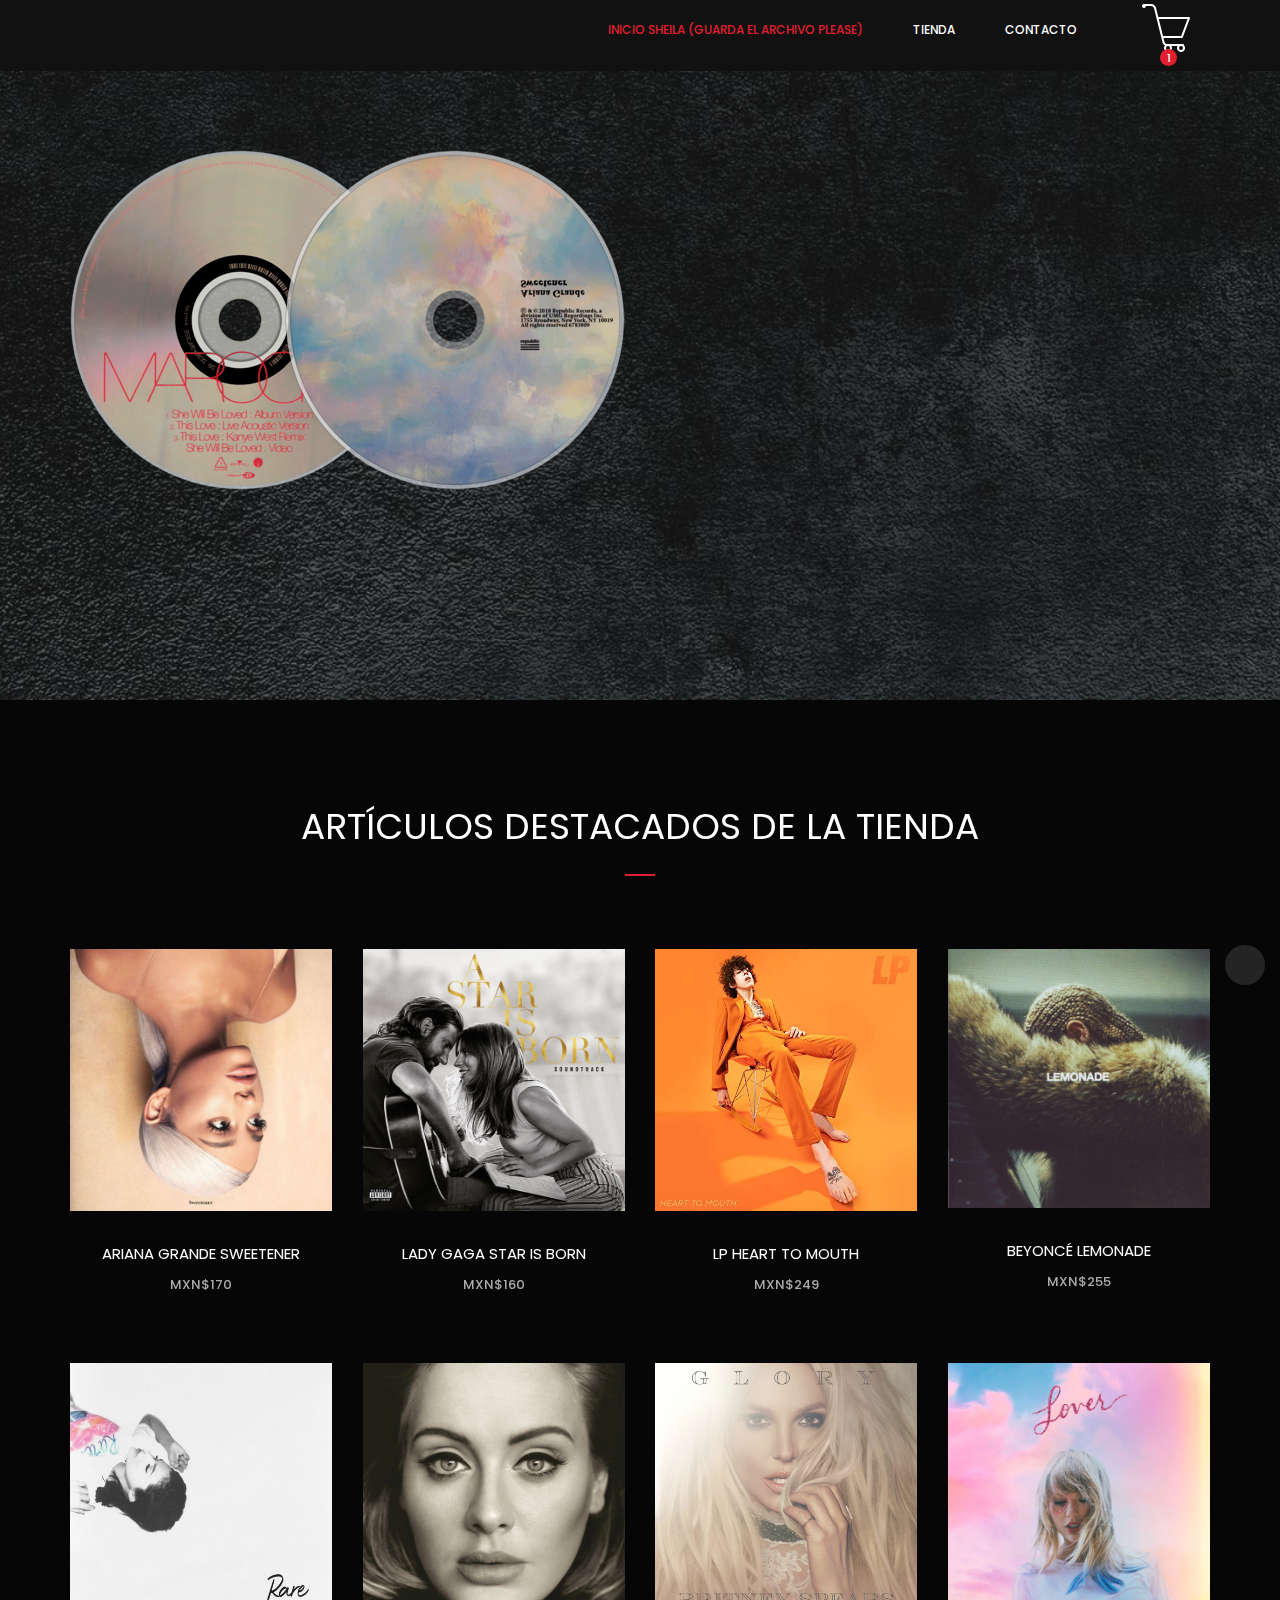
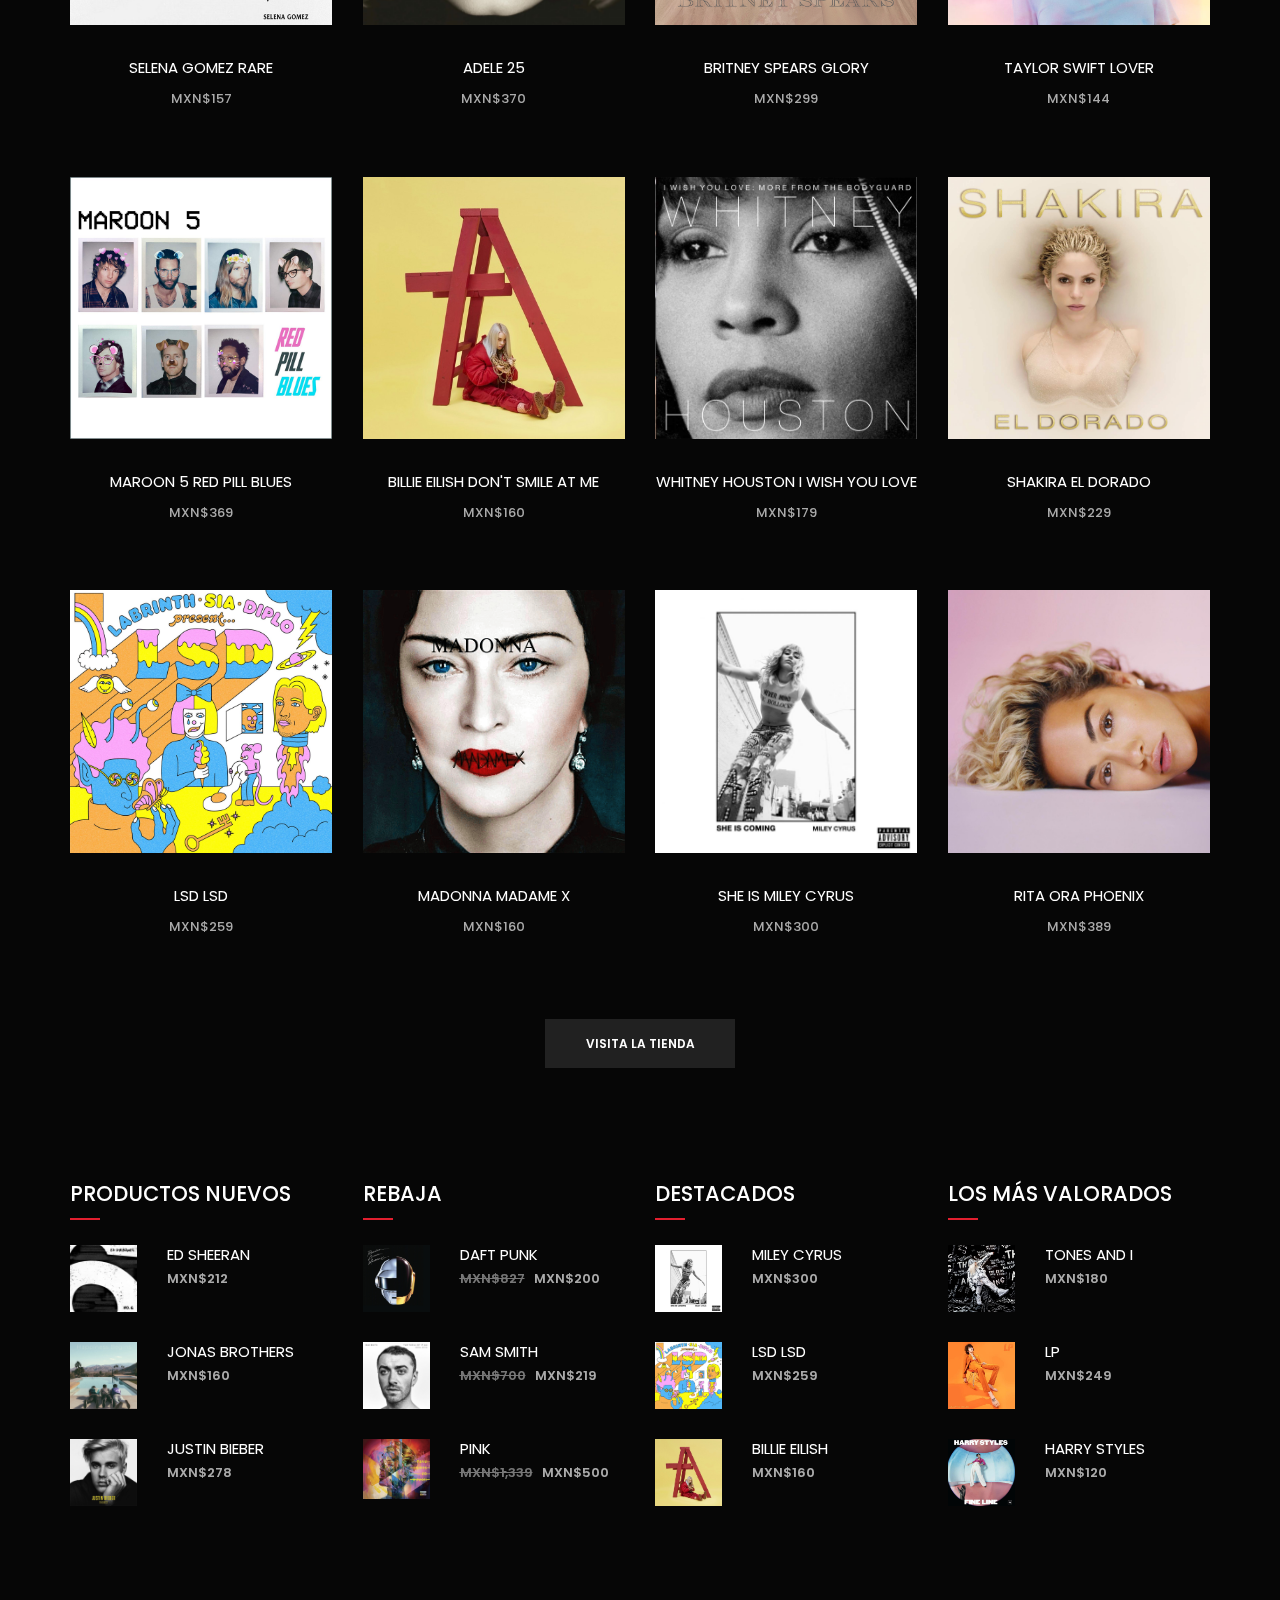
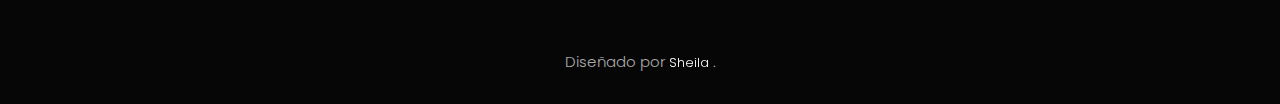
==== index.html @ ca7d3e48 "texto index" ====
<!DOCTYPE html>
<html>

<head>
    <title>Disc OLMR 2020</title>
    <meta name="description" content="Musician theme for music industry - musicians, bands and music blogs">
    <meta name="author" content="Pixel Industry">
    <meta name="keywords" content="musician, theme, template, wordpress, badns, band, musicians, blog, music, music industry">
    <meta charset="UTF-8">
    <meta name="viewport" content="width=device-width, initial-scale=1.0">
    <link rel="shortcut icon" href="img/favicon.png" />

    <!-- Fonts and icon fonts -->
    <link rel="stylesheet" href="https://fonts.googleapis.com/css?family=Poppins:400,300,500,600&amp;subset=latin,latin-ext" type="text/css">

    <link rel="stylesheet" href="fonts/font-awesome/css/font-awesome.min.css" type="text/css">

    <!-- CSS  Required Files -->
    <link rel="stylesheet" href="masterslider/style/masterslider.min.css">
    <link rel="stylesheet" href="masterslider/skins/default/style.min.css">

    <link rel='stylesheet' href="css/hamburgers.css"> 

    <!-- CSS Woocommerce Files -->
    <link rel='stylesheet' href="css/woocommerce-layout.css" />
    <link rel='stylesheet' href="css/woocommerce.css" />

    <!-- Magnific popup plugin -->
    <link rel="stylesheet" href="css/magnific-popup.css">
    <!-- CSS Default Files -->
    <link rel="stylesheet" href="bootstrap/css/bootstrap.min.css">
    <link rel="stylesheet" href="css/animate.css">
    <link rel="stylesheet" href="css/style.css">
    <link rel="stylesheet" href="css/color-red.css">
    <link rel="stylesheet" href="css/responsive.css">
</head>

<body class="dark-theme">


    <!-- Header wrapper start -->
    <div class="header-wrapper header-style-02 clearfix">

        <!-- #header start -->
        <header id="header">

            <!-- .header-inner start -->
            <div class="header-inner">
                <!-- .container start -->
                <div class="container">
                    <div class="row">
                        <!-- .col-md-12 start -->
                        <div class="col-md-12">
                            <!-- .main-nav start -->
                            <div class="main-nav">
                                <!-- .navbar.navbar-default start -->
                                <nav class="navbar navbar-default nav-left pi-mega">

                                    <!-- Responsive navigation buttons -->
                                    <button class="hamburger navbar-toggle hamburger--slider-r" type="button" data-toggle="collapse" data-target="#main-nav" aria-expanded="false">
                                        <span class="hamburger-box">
                                            <span class="hamburger-inner"></span>
                                        </span>
                                    </button>


                                    <!-- MAIN NAVIGATION -->
                                    <div id="main-nav" class="collapse navbar-collapse">

                                        <!-- navigation links start -->
                                        <ul class="nav navbar-nav">
                                            <li class="dropdown current-menu-item">
                                                <a href="inicio.html" role="button">INICIO SHEILA (GUARDA EL ARCHIVO PLEASE)</a>

                                            </li>
                                            <li class="dropdown">
                                                <a href="#" data-toggle="dropdown" class="dropdown-toggle" role="button">TIENDA</a>

                                                <ul class="dropdown-menu">
                                                    <li><a href="tienda.html">VISITA LA TIENDA</a></li>
                                                </ul>
                                            </li>
                                            <li>
                                                <a href="#" role="button">Contacto</a>
                                            </li>
                                            <div class="header-cart clearfix">
                                                <div class="cart-container">
                                                    <img src="imagenes/icons8-carrito-de-compras-50.png" height="5px">
                                                    <a class="cart-contents" href="band-store.html" title="View your shopping cart">
                                                        <span class="cart-count">1</span>
                                                    </a>
                                                </div><!-- .cart-container end -->
                                            </div><!-- .header-cart end -->
                                        </ul><!-- .nav.navbar-nav end -->
                                    </div><!-- navbar end -->
                                </nav><!-- .navbar.navbar-default end -->
                            </div> <!-- .main-nav end -->
                        </div><!-- .col-md-12 end -->
                    </div><!-- .row end -->
                </div><!-- .container end -->
            </div><!-- .header-inner end -->
        </header><!-- #header end -->
    </div><!-- .header-wrapper.header-transparent.header-style-02 end -->

    <!-- #masterslider-store start -->
    <div id="masterslider-store" class="master-slider ms-skin-default">

        <!-- FIRST SLIDE -->
            <div class="ms-slide">
                <img src="masterslider/blank.gif" data-src="img/slider/musician-store-slide-01.jpg"  alt="Musician HTML template for music industry - musicians, bands and music blogs"/>

                <img class="ms-layer" style="
                     left: 0; 
                     top: 150px;" 
                     data-type="image" 
                     data-effect="left(short)" 
                     data-duration="700" 
                     data-hide-effect="right(short)" 
                     data-delay="200"
                     src="imagenes/she-will-be-loved-504d9073b4f26.png"  alt="Musician HTML template for music industry - musicians, bands and music blogs"/>

                <img class="ms-layer" style="
                     left: 215px; 
                     top: 150px;" 
                     data-type="image" 
                     data-effect="left(short)" 
                     data-duration="700" 
                     data-hide-effect="right(short)" 
                     data-delay="600"
                     src="imagenes/qvvrrp1552907866.png"  alt="Musician HTML template for music industry - musicians, bands and music blogs"/>

                <span class="ms-layer pi-caption-small" 
                      style="
                      left: 610px; 
                      top: 260px;" 
                      data-type="text" 
                      data-effect="left(short)" 
                      data-duration="500" 
                      data-hide-effect="right(short)" 
                      data-delay="800">
                    Obtenga los mejores precio de
                </span>
                <h1 class="ms-layer pi-caption-03" 
                    style="
                    left: 610px; 
                    top: 300px;" 
                    data-type="text" 
                    data-effect="left(short)" 
                    data-duration="500" 
                    data-hide-effect="right(short)" 
                    data-delay="1100">
                    Disc OLMR 2020
                </h1>
                <span class="ms-layer pi-caption-small" 
                      style="
                      left: 610px; 
                      top: 385px;" 
                      data-type="text" 
                      data-effect="left(short)" 
                      data-duration="500" 
                      data-hide-effect="right(short)" 
                      data-delay="1400">
                    Disponible en nuestra tienda oficial
                </span>
                <a href="tienda.html" class="ms-layer pi-button-02" 
                   style="
                   left: 610px; 
                   top: 465px;" 
                   data-type="text" 
                   data-effect="left(short)" 
                   data-duration="500" 
                   data-hide-effect="right(short)" 
                   data-delay="1700">
                    VISITA LA TIENDA
                </a>

            </div><!-- FIRST SLIDE END -->

    </div><!-- #masterslider-store end -->

    
    
    
    
    
    <!-- .page-content start -->
    <div class="page-content">
        <!-- .container start -->
        <div class="container">
            <!-- .row start -->
            <div class="row mb-0">
                <!-- .col-md-12 start -->
                <div class="col-md-12 mb-0 centered">
                    <!-- .custom-heading-01 start -->
                    <div class="custom-heading-01 triggerAnimation animated" data-animate="fadeInUp">
                        <h2>Artículos destacados de la tienda</h2>
                    </div><!-- .custom-heading-01 end -->
                </div><!-- .col-md-12 end -->
                <!-- .col-md-12 start -->
                <div class="col-md-12 mb-0">
                    <div class="woocommerce">
                        <ul class="products">
                            <li class="product">
                                <a href="shop-product-single.html" class="woocommerce-LoopProduct-link">
                                    <img src="imagenes/ariana%20grande%20sweetener.jpg" alt="Placeholder" height="300">
                                    <h3>Ariana Grande Sweetener</h3>

                                    <span class="price">
                                        <span class="amount">
                                            <span>MXN$</span>170</span>
                                    </span>
                                </a>
                                <a href="descripcion.html" class="button">Carrito +</a>
                            </li>
                            <li class="product">
                                <a href="shop-product-single.html" class="woocommerce-LoopProduct-link">
                                    <img src="imagenes/Lady%20Gaga%20A%20Star%20Is%20Born.jpg" alt="Placeholder" height="300">
                                    <h3>Lady Gaga Star Is Born</h3>

                                    <span class="price">
                                        <span class="amount">
                                            <span>MXN$</span>160</span>
                                    </span>
                                </a>
                                <a href="descripcion.html" class="button">Carrito +</a>
                            </li>
                            <li class="product">
                                <a href="shop-product-single.html" class="woocommerce-LoopProduct-link">
                                    <img src="imagenes/lp-heart-to-mouth.jpg" alt="Placeholder" height="300">
                                    <h3>LP Heart to Mouth</h3>

                                    <span class="price">
                                        <span class="amount">
                                            <span>MXN$</span>249</span>
                                    </span>
                                </a>
                                <a href="descripcion.html" class="button">Carrito +</a>
                            </li>
                            <li class="product">
                                <a href="shop-product-single.html" class="woocommerce-LoopProduct-link">
                                    <img src="imagenes/beyonce%20lemonade.jpg" alt="Placeholder" height="300">
                                    <h3>Beyoncé Lemonade</h3>

                                    <span class="price">
                                        <span class="amount">
                                            <span>MXN$</span>255</span>
                                    </span>
                                </a>
                                <a href="descripcion.html" class="button">Carrito +</a>
                            </li>
                            <li class="product">
                                <a href="shop-product-single.html" class="woocommerce-LoopProduct-link">
                                    <img src="imagenes/Selena%20Gomez%20Rare.jpg" alt="Placeholder" height="300">
                                    <h3>selena gomez rare</h3>

                                    <span class="price">
                                        <span class="amount">
                                            <span>MXN$</span>157</span>
                                    </span>
                                </a>
                                <a href="descripcion.html" class="button">Carrito +</a>
                            </li>
                            <li class="product">
                                <a href="shop-product-single.html" class="woocommerce-LoopProduct-link">
                                    <img src="imagenes/adele-25-1-1068x1068.jpg" alt="Placeholder" height="300">
                                    <h3>Adele 25</h3>

                                    <span class="price">
                                        <span class="amount">
                                            <span>MXN$</span>370</span>
                                    </span>
                                </a>
                                <a href="descripcion.html" class="button">Carrito +</a>
                            </li>
                            <li class="product">
                                <a href="shop-product-single.html" class="woocommerce-LoopProduct-link">
                                    <img src="imagenes/britney%20spears%20glory.png" alt="Placeholder" height="300">
                                    <h3>Britney Spears Glory</h3>

                                    <span class="price">
                                        <span class="amount">
                                            <span>MXN$</span>299</span>
                                    </span>
                                </a>
                                <a href="descripcion.html" class="button">Carrito +</a>
                            </li>
                            <li class="product">
                                <a href="shop-product-single.html" class="woocommerce-LoopProduct-link">
                                    <img src="imagenes/Taylor%20Swift%20Lover.jpg" alt="Placeholder" height="300">
                                    <h3>taylor swift lover</h3>

                                    <span class="price">
                                        <span class="amount">
                                            <span>MXN$</span>144</span>
                                    </span>
                                </a>
                                <a href="descripcion.html" class="button">Carrito +</a>
                            </li>
                            <li class="product">
                                <a href="shop-product-single.html" class="woocommerce-LoopProduct-link">
                                    <img src="imagenes/maroon5%20red%20pill%20blues.jpg" alt="Placeholder" height="300">
                                    <h3>Maroon 5 Red Pill Blues</h3>

                                    <span class="price">
                                        <span class="amount">
                                            <span>MXN$</span>369</span>
                                    </span>
                                </a>
                                <a href="descripcion.html" class="button">Carrito +</a>
                            </li>
                            <li class="product">
                                <a href="shop-product-single.html" class="woocommerce-LoopProduct-link">
                                    <img src="imagenes/Billie%20Eilish%20Don't%20Smile%20at%20Me.jpg" alt="Placeholder" height="300">
                                    <h3>Billie Eilish Don't Smile at Me</h3>

                                    <span class="price">
                                        <span class="amount">
                                            <span>MXN$</span>160</span>
                                    </span>
                                </a>
                                <a href="descripcion.html" class="button">Carrito +</a>
                            </li>
                            <li class="product">
                                <a href="shop-product-single.html" class="woocommerce-LoopProduct-link">
                                    <img src="imagenes/Whitney%20Houston%20I%20Wish%20You%20Love.jpg" alt="Placeholder" height="300">
                                    <h3>Whitney Houston I Wish You Love</h3>

                                    <span class="price">
                                        <span class="amount">
                                            <span>MXN$</span>179</span>
                                    </span>
                                </a>
                                <a href="descripcion.html" class="button">Carrito +</a>
                            </li>
                            <li class="product">
                                <a href="shop-product-single.html" class="woocommerce-LoopProduct-link">
                                    <img src="imagenes/Shakira%20El%20Dorado.jpg" alt="Placeholder" height="300">
                                    <h3>Shakira El Dorado</h3>

                                    <span class="price">
                                        <span class="amount">
                                            <span>MXN$</span>229</span>
                                    </span>
                                </a>
                                <a href="descripcion.html" class="button">Carrito +</a>
                            </li>
                            <li class="product">
                                <a href="shop-product-single.html" class="woocommerce-LoopProduct-link">
                                    <img src="imagenes/5ca23cdba7797e00134f32bb.jpeg" alt="Placeholder" height="300">
                                    <h3>LSD LSD</h3>

                                    <span class="price">
                                        <span class="amount">
                                            <span>MXN$</span>259</span>
                                    </span>
                                </a>
                                <a href="descripcion.html" class="button">Carrito +</a>
                            </li>
                            <li class="product">
                                <a href="shop-product-single.html" class="woocommerce-LoopProduct-link">
                                    <img src="imagenes/Madonna%20Madame%20X.png" alt="Placeholder" height="300">
                                    <h3>Madonna Madame X</h3>

                                    <span class="price">
                                        <span class="amount">
                                            <span>MXN$</span>160</span>
                                    </span>
                                </a>
                                <a href="descripcion.html" class="button">Carrito +</a>
                            </li>
                            <li class="product">
                                <a href="shop-product-single.html" class="woocommerce-LoopProduct-link">
                                    <img src="imagenes/Miley%20Cyrus%20She%20Is.jpeg" alt="Placeholder" height="300">
                                    <h3>She Is Miley Cyrus</h3>

                                    <span class="price">
                                        <span class="amount">
                                            <span>MXN$</span>300</span>
                                    </span>
                                </a>
                                <a href="descripcion.html" class="button">Carrito +</a>
                            </li>
                            <li class="product">
                                <a href="shop-product-single.html" class="woocommerce-LoopProduct-link">
                                    <img src="imagenes/Rita%20Ora%20Phoenix.jpeg" alt="Placeholder" height="300">
                                    <h3>Rita Ora Phoenix</h3>

                                    <span class="price">
                                        <span class="amount">
                                            <span>MXN$</span>389</span>
                                    </span>
                                </a>
                                <a href="descripcion.html" class="button">Carrito +</a>
                            </li>
                        </ul>
                    </div>
                </div><!-- .col-md-12 end -->

            </div><!-- .row end -->
            <!-- .row start -->
            <div class="row">
                <!-- .col-md-12 start -->
                <div class="col-md-12 centered">
                    <a href="tienda.html" class="btn btn-center">
                        <span>
                            Visita la tienda
                        </span>
                    </a>
                </div><!-- .col-md-12 end -->
            </div><!-- .row end -->

        </div><!-- .container end -->
    </div><!-- .page-content end -->
    
    <!-- .page-content start -->
    <div class="page-content">
        <!-- .container start -->
        <div class="container">
            <!-- .row start -->
            <div class="row">
                <!-- .col-md-3.col-sm-6.col-xs-12 start -->
                <div class="col-md-3 col-sm-6 col-xs-12">
                    <div class="woocommerce widget_products widget">
                        <div class="title">
                            <h3 class="title-sidebar">PRODUCTOS NUEVOS</h3>
                        </div>
                        <ul class="product_list_widget">
                            <li>
                                <a href="tienda.html">
                                    <img src="imagenes/Ed%20Sheeran%20No.%206%20Collaborations%20Project.png" >
                                    <span class="product-title">ED SHEERAN </span>
                                    <!--No. 6 Collaborations Project-->
                                </a>
                                <span class="amount"><span>MXN$</span>212</span>
                            </li>
                            <li>
                                <a href="tienda.html">
                                    <img src="imagenes/Jonas%20Brothers%20Happiness%20Begins.jpg">
                                    <span class="product-title">JONAS BROTHERS</span>
                                    <!--Happiness Begins-->
                                </a>
                                <span class="amount"><span>MXN$</span>160</span>
                            </li>
                            <li>
                                <a href="tienda.html">
                                    <img src="imagenes/justin%20bieber%20the%20best.jpg">
                                    <span class="product-title">JUSTIN BIEBER</span>
                                    <!--The Best-->
                                </a>
                                <span class="amount"><span>MXN$</span>278</span>
                            </li>

                        </ul>
                    </div>
                </div><!-- .col-md-3.col-sm-6.col-xs-12 end -->
                <!-- .col-md-3.col-sm-6.col-xs-12 start -->
                <div class="col-md-3 col-sm-6 col-xs-12">
                    <div class="woocommerce widget_products widget">
                        <div class="title">
                            <h3 class="title-sidebar">REBAJA</h3>
                        </div>
                        <ul class="product_list_widget">
                            <li>
                                <a href="tienda.html">
                                    <img src="imagenes/61Uxg-SWExL._SL1500_.jpg"/>
                                    <span class="product-title">Daft Punk</span>
                                    <!--Random Access Memories-->
                                </a>
                                <del>
                                    <span class="amount">
                                        <span>MXN$</span>827
                                    </span>
                                </del>
                                <ins>
                                    <span class="amount">
                                        <span>MXN$</span>200
                                    </span>
                                </ins>
                            </li>
                            <li>
                                <a href="tienda.html">
                                    <img src="imagenes/Sam%20Smith%20The%20Thrill%20of%20It%20All.jpg"/>
                                    <span class="product-title">sam smith</span>
                                    <!--the thrill of it all-->
                                </a>
                                <del>
                                    <span class="amount">
                                        <span>MXN$</span>700
                                    </span>
                                </del>
                                <ins>
                                    <span class="amount">
                                        <span>MXN$</span>219
                                    </span>
                                </ins>
                            </li>
                            <li>
                                <a href="tienda.html">
                                    <img src="imagenes/pink%20hurts%202b%20human.jpg"/>
                                    <span class="product-title">Pink</span>
                                    <!--Hurts 2B Human-->
                                </a>
                                <del>
                                    <span class="amount">
                                        <span>MXN$</span>1,339
                                    </span>
                                </del>
                                <ins>
                                    <span class="amount">
                                        <span>MXN$</span>500
                                    </span>
                                </ins>
                            </li>

                        </ul>
                    </div>
                </div><!-- .col-md-3.col-sm-6.col-xs-12 end -->
                <!-- .col-md-3.col-sm-6.col-xs-12 start -->
                <div class="col-md-3 col-sm-6 col-xs-12">
                    <div class="woocommerce widget_products widget">
                        <div class="title">
                            <h3 class="title-sidebar">DESTACADOS</h3>
                        </div>
                        <ul class="product_list_widget">
                            <li>
                                <a href="tienda.html">
                                    <img src="imagenes/Miley%20Cyrus%20She%20Is.jpeg"/>
                                    <span class="product-title">Miley Cyrus</span>
                                    <!--She Is-->
                                </a>
                                <span class="amount"><span>MXN$</span>300</span>
                            </li>
                            <li>
                                <a href="tienda.html">
                                    <img src="imagenes/5ca23cdba7797e00134f32bb.jpeg"/>
                                    <span class="product-title">LSD LSD</span>
                                </a>
                                <span class="amount"><span>MXN$</span>259</span>
                            </li>
                            <li>
                                <a href="tienda.html">
                                    <img src="imagenes/Billie%20Eilish%20Don't%20Smile%20at%20Me.jpg"/>
                                    <span class="product-title">Billie Eilish</span>
                                </a>
                                <span class="amount"><span>MXN$</span>160</span>
                            </li>
                        </ul>
                    </div>
                </div><!-- .col-md-3.col-sm-6.col-xs-12 end -->
                <!-- .col-md-3.col-sm-6.col-xs-12 start -->
                <div class="col-md-3 col-sm-6 col-xs-12">
                    <div class=" woocommerce widget_top_rated_products widget">
                        <div class="title">
                            <h3 class="title-sidebar">LOS MÁS VALORADOS</h3>
                        </div>
                        <ul class="product_list_widget">
                            <li>
                                <a href="tienda.html">
                                    <img src="imagenes/tones%20and%20i.jpg"/>
                                    <span class="product-title">TONES AND I</span>
                                </a>
                                <span class="amount"><span>MXN$</span>180</span>
                            </li>
                            <li>
                                <a href="tienda.html">
                                    <img src="imagenes/lp-heart-to-mouth.jpg"/>
                                    <span class="product-title">LP</span>
                                </a>
                                <span class="amount"><span>MXN$</span>249</span>
                            </li>
                            <li>
                                <a href="tienda.html">
                                    <img src="imagenes/harry%20styles%20fine%20line.jpg"/>
                                    <span class="product-title">Harry Styles</span>
                                </a>
                                <span class="amount"><span>MXN$</span>120</span>
                            </li>

                        </ul>
                    </div>
                </div><!-- .col-md-3.col-sm-6.col-xs-12 end -->

            </div><!-- .row end -->
        </div><!-- .container end -->
    </div><!-- .page-content end -->
    <!-- #footer-wrapper start -->
    <div id="footer-wrapper">

        <!-- #copyright-container start -->
        <div id="copyright-container" class="copyright-container">
            <!-- .container start -->
            <div class="container">
                <!-- .row start -->
                <div class="row">
                    <center>Diseñado por <a href="#">Sheila </a>.</center>
                </div><!-- .row end -->
            </div><!-- .container end -->
        </div><!-- #copyright-container end -->

        <a href="#" class="scroll-up">
            <i class="fa fa-chevron-up"></i>
        </a>
    </div><!-- #footer-wrapper end -->

    <!-- Required js scripts -->
    <script src="js/jquery-core.js"></script><!-- jQuery library  - must be included in all HTML files -->
    <script src="bootstrap/js/bootstrap.min.js"></script><!-- Bootstrap script - must be included in all HTML files -->
    <script src="js/jquery-scripts.js"></script><!-- Additional scripts - must be included in all HTML files -->
    <script src="masterslider/masterslider.min.js"></script><!-- Master slider main js -->
    <script src="js/jquery.magnific-popup.min.js"></script><!-- used for image lightbox and newsletter -->
    <script src="js/volcanno.include.js"></script><!-- Custom jQuery functions - must be includeed in all HTML files -->


    <script>
        /* <![CDATA[ */
        jQuery(document).ready(function($) {
            'use strict';

            // MASTER SLIDER START 
            VolcannoInclude.masterSliderInit("masterslider-store");

            // FOOTER NEWSLETTER
            VolcannoInclude.magnificPopupInit('newsletter-popup');

        });
        /* ]]> */

    </script>
</body>

</html>
---- masterslider/style/masterslider.min.css ----
.master-slider{position:relative;visibility:hidden;-moz-transform:translate3d(0 , 0 , 0)}.master-slider a{-webkit-transition:none;-o-transition:none;transition:none}.master-slider,.master-slider *{-webkit-box-sizing:content-box;-moz-box-sizing:content-box;box-sizing:content-box}.master-slider.ms-fullheight{height:100%}.ms-layout-partialview .ms-view{overflow:visible;background-color:transparent}.ms-layout-partialview .ms-container{overflow:hidden}.master-slider img,.ms-slide-bgvideocont video{max-width:none}.ms-ie img{border:none}.ms-ie8 *{opacity:inherit;filter:inherit}.ms-ie7{zoom:1}.ms-moz .ms-slide-bgcont>img{transform:translateX(0px)}.ms-loading-container{position:absolute;width:100%;top:0}.ms-slide-auto-height{display:table}.ms-loading-container .ms-loading,.ms-slide .ms-slide-loading{width:36px;height:36px;background:url(loading-2.gif) no-repeat center white;border-radius:60px;box-shadow:0px 0px 3px rgba(0,0,0,0.2);position:absolute;left:50%;top:50%;margin:-18px;opacity:0.9}.ms-no-swipe,.ms-def-cursor{cursor:auto !important}.ms-grab-cursor{cursor:url(grab.png), move}.ms-grabbing-cursor{cursor:url(grabbing.png), move}.ms-ie .ms-grab-cursor{cursor:move}.ms-ie .ms-grabbing-cursor{cursor:move}.ms-view{margin:0px auto;overflow:hidden;background:black;position:relative;-webkit-perspective:2000px;-moz-perspective:2000px;-ms-perspective:2000px;perspective:2000px}.ms-view .ms-slide-container{position:relative}.ms-slide{position:absolute;height:100%;-webkit-transform:translateZ(0px);-ms-transform:translateZ(0px);-o-transform:translateZ(0px);transform:translateZ(0px)}.ms-wk .ms-slide{-webkit-transform-style:preserve-3d;transform-style:preserve-3d}.ms-slide .ms-slide-bgcont,.ms-slide .ms-slide-bgvideocont{position:absolute;overflow:hidden;width:100%}.ms-slide .ms-slide-link{display:block;width:100%;height:100%;position:absolute;top:0;z-index:110}.ms-ie .ms-slide-link{background:url("[data-uri]‌​AA7") 0 0 repeat}.ms-slide .ms-slide-bgvideocont{z-index:105;height:100%}.ms-wk .ms-slide .ms-slide-bgvideocont,.ms-wk .ms-slide-bgvideocont>video{-webkit-transform:translateZ(0.3px);transform:translateZ(0.3px)}.ms-slide .ms-slide-bgvideo{position:absolute;top:0px}.ms-inner-controls-cont,.ms-container{position:relative;margin:0 auto}.ms-slide .ms-slide-bgcont img,.ms-container,.ms-inner-controls-cont{-webkit-user-select:none;-moz-user-select:none;-ms-user-select:none;user-select:none}.ms-slide .ms-layer,.ms-fixed-layers .ms-layer{position:absolute;pointer-events:auto}.ms-slide .ms-slide-layers,.ms-fixed-layers{position:absolute;overflow:hidden;width:100%;height:100%;z-index:109;top:0px;pointer-events:none}.ms-slide .ms-slide-video{position:absolute;top:0;z-index:111;background:black;padding:0;margin:0;border:none}.ms-parallax-layer{width:100%;position:absolute;top:0}.ms-scroll-parallax-cont{position:absolute;top:0;width:100%;height:100%}.ms-wk .ms-scroll-parallax-cont{-webkit-transform:translateZ(0.4px);transform:translateZ(0.4px)}.ms-action-layer{cursor:pointer}.ms-btn-container{position:absolute}.ms-btn{text-decoration:none;display:inline-block;color:black;position:relative;padding:8px 15px;cursor:pointer;white-space:nowrap}.ms-default-btn{background:#0074A2;border-radius:5px;color:#FFF}.ms-default-btn:hover{background-color:#0098D5}.ms-default-btn:active{top:1px}.ms-btn-s{padding:14px 17px;font-size:80%;line-height:0}.ms-btn-m{padding:12px 40px}.ms-btn-n{padding:8px 25px;font-size:95%}.ms-btn-l{padding:17px 50px;font-size:120%}.ms-btn-round{border-radius:5px}.ms-btn-circle{border-radius:100px}.ms-btn-outline-round{border-radius:5px}.ms-btn-outline-circle{border-radius:100px}.ms-layer.video-box{background:black}.ms-layer.video-box iframe{padding:0;margin:0;border:none;position:absolute;z-index:111}.ms-slide .ms-slide-vpbtn,.ms-slide .ms-video-btn{position:absolute;cursor:pointer;z-index:112}.ms-slide .ms-slide-vcbtn{position:absolute;cursor:pointer;z-index:113}.ms-slide-vcbtn-mobile{position:relative;bottom:0;left:0;width:100%;height:28px;background-color:black;color:white;text-align:center;cursor:pointer;z-index:113}.ms-slide-vcbtn-mobile .ms-vcbtn-txt{text-transform:uppercase;font-family:sans-serif;font-size:0.75em;display:inline-block;background:url(video-close-btn.png) no-repeat 0px 3px;padding-left:15px;height:15px;color:#DBDBDB;margin-top:7px}.ms-wk .ms-slide .ms-slide-vcbtn,.ms-wk .ms-slide .ms-slide-layers,.ms-wk .ms-slide .ms-slide-vpbtn,.ms-wk .ms-slide .ms-slide-video,.ms-wk .ms-slide-link{-webkit-transform:translateZ(0.44px);transform:translateZ(0.44px)}.ms-video-img{position:absolute;width:100%;height:100%;top:0;left:0}.ms-mask-frame{overflow:hidden;position:absolute;float:left}.ms-thumb-list{overflow:hidden;position:absolute}.ms-thumb-list.ms-dir-h{width:100%}.ms-thumb-list.ms-dir-v{height:100%;top:0}.ms-thumbs-cont{position:relative}.ms-thumb-frame img{width:100%;height:auto}.ms-thumb-frame{cursor:pointer;float:left;overflow:hidden;opacity:0.5;-webkit-transition:opacity 300ms;-moz-transition:opacity 300ms;-ms-transition:opacity 300ms;-o-transition:opacity 300ms;transition:opacity 300ms}.ms-thumb-frame-selected{opacity:1}.ms-tabs .ms-thumb-frame{background-color:#F6f6f6;text-shadow:0 1px 1px white;color:#222;border:solid 1px white;border-width:0 1px 1px 0;overflow:visible;position:relative;opacity:1;-webkit-transition:all 300ms ease-out;-moz-transition:all 300ms ease-out;-ms-transition:all 300ms ease-out;-o-transition:all 300ms ease-out;transition:all 300ms ease-out}.ms-tabs.ms-dir-h .ms-thumb-frame{margin-top:12px}.ms-tabs.ms-dir-v .ms-thumb-frame{margin-left:12px}.ms-tabs.ms-dir-v.ms-align-left .ms-thumb-frame{margin-left:0px}.ms-tabs.ms-dir-h.ms-align-top{z-index:140}.ms-tabs.ms-dir-h.ms-align-top .ms-thumb-frame{margin-top:-12px}.ms-tabs .ms-thumb{padding:20px 20px}.ms-tabs .ms-thumb-frame-selected{opacity:1;background:#EDEDED}.ms-tabs .ms-thumb-frame .ms-thumb-ol{position:absolute;opacity:0;-webkit-transition:all 300ms ease-out;-moz-transition:all 300ms ease-out;-ms-transition:all 300ms ease-out;-o-transition:all 300ms ease-out;transition:all 300ms ease-out}.ms-tabs.ms-dir-h .ms-thumb-frame .ms-thumb-ol{top:0px;left:50%;margin-left:-12px;border-bottom:solid 12px #F6f6f6;border-left:solid 12px transparent;border-right:solid 12px transparent}.ms-tabs.ms-dir-h.ms-align-bottom .ms-thumb-frame-selected .ms-thumb-ol{opacity:1;top:-12px;border-bottom-color:#EDEDED}.ms-tabs.ms-dir-h.ms-align-top .ms-thumb-frame .ms-thumb-ol{bottom:0px;top:auto;border-bottom:0px;border-top:solid 12px #F6f6f6}.ms-tabs.ms-dir-h.ms-align-top .ms-thumb-frame-selected .ms-thumb-ol{opacity:1;bottom:-12px;border-top-color:#EDEDED}.ms-tabs.ms-dir-v .ms-thumb-frame .ms-thumb-ol{top:50%;left:0;margin-top:-12px;border-right:solid 12px #EDEDED;border-top:solid 12px transparent;border-bottom:solid 12px transparent}.ms-tabs.ms-dir-v.ms-align-right .ms-thumb-frame-selected .ms-thumb-ol{opacity:1;left:-12px;border-right-color:#EDEDED}.ms-tabs.ms-dir-v.ms-align-left .ms-thumb-frame .ms-thumb-ol{left:auto;right:0;border-right:0;border-left:solid 12px #EDEDED}.ms-tabs.ms-dir-v.ms-align-left .ms-thumb-frame-selected .ms-thumb-ol{opacity:1;right:-12px;border-left-color:#EDEDED}.ms-thumb-list.ms-dir-h .ms-thumblist-fwd,.ms-thumb-list.ms-dir-h .ms-thumblist-bwd{height:100%;width:20px;position:absolute;left:0;cursor:pointer;background:rgba(128, 128, 128, 0.5);text-align:center;color:white}.ms-thumb-list.ms-dir-h .ms-thumblist-bwd{right:0;left:auto}.ms-thumb-list.ms-dir-h .ms-thumblist-fwd:after,.ms-thumb-list.ms-dir-h .ms-thumblist-bwd:after{content:close-quote;top:43%;position:relative;border:solid rgba(0, 0, 0, 0);border-width:5px 5px 5px 0px;display:block;border-right-color:#FFF;width:6px;height:1px}.ms-thumb-list.ms-dir-h .ms-thumblist-bwd:after{border-width:5px 0px 5px 5px;border-left-color:#FFF;left:7px}.ms-thumb-list.ms-dir-v .ms-thumblist-fwd,.ms-thumb-list.ms-dir-v .ms-thumblist-bwd{width:100%;height:20px;position:absolute;top:0;cursor:pointer;background:rgba(128, 128, 128, 0.5);text-align:center;color:white}.ms-thumb-list.ms-dir-v .ms-thumblist-bwd{bottom:0;top:auto}.ms-thumb-list.ms-dir-v .ms-thumblist-fwd:after,.ms-thumb-list.ms-dir-v .ms-thumblist-bwd:after{content:close-quote;left:43%;position:relative;border:solid rgba(0, 0, 0, 0);border-width:0px 5px 5px 5px;display:block;border-bottom-color:#FFF;height:1px;top:5px;width:0}.ms-thumb-list.ms-dir-v .ms-thumblist-bwd:after{border-width:5px 5px 0px 5px;border-top-color:#FFF;top:7px}.ms-bullet{cursor:pointer;float:left}.ms-bullets.ms-dir-h{position:absolute;bottom:20px;right:50%;width:100px}.ms-bullets.ms-dir-v{position:absolute;top:50%}.ms-bullets.ms-dir-v .ms-bullet{float:none}.ms-bullets.ms-dir-h .ms-bullets-count{position:relative;right:-50%}.ms-sbar{position:absolute}.ms-sbar.ms-dir-h{left:10px;right:10px;top:5px}.ms-sbar.ms-dir-v{top:10px;bottom:10px;right:5px}.ms-sbar .ms-bar{height:4px;background:#333;border-radius:4px}.ms-sbar.ms-dir-v .ms-bar{width:4px}.ms-sbar .ms-bar{position:relative;-webkit-transition:opacity 300ms;-moz-transition:opacity 300ms;-ms-transition:opacity 300ms;-o-transition:opacity 300ms;transition:opacity 300ms}.ms-timerbar{width:100%;bottom:0px;position:absolute}.ms-ctimer{position:absolute;top:30px;left:30px;cursor:pointer}.ms-time-bar{-webkit-transition:width 120ms linear;-moz-transition:width 120ms linear;-ms-transition:width 120ms linear;-o-transition:width 120ms linear;transition:width 120ms linear}.ms-ie7 .ms-tooltip-arrow{height:0px}.ms-slide-info{position:absolute}.ms-slide-info.ms-dir-v{top:0}.ms-slide-info.ms-dir-h{width:100%}@keyframes "point-anim"{0%{transform:scale(0.5);-webkit-transform:scale(0.5);-moz-transform:scale(0.5);-o-transform:scale(0.5);-ms-transform:scale(0.5);opacity:1;}100%{transform:scale(0.5);-webkit-transform:scale(0.5);-moz-transform:scale(1.5);-o-transform:scale(1.5);-ms-transform:scale(1.5);opacity:0;}}@-webkit-keyframes "point-anim"{0%{-webkit-transform:scale(0.5);opacity:1;}100%{-webkit-transform:scale(1.5);opacity:0;}}.ms-android .ms-tooltip-point .ms-point-border{animation:none;-moz-animation:none;-webkit-animation:none;-o-animation:none}
---- css/hamburgers.css ----
/*!
 * Hamburgers
 * @description Tasty CSS-animated hamburgers
 * @author Jonathan Suh @jonsuh
 * @site https://jonsuh.com/hamburgers
 * @link https://github.com/jonsuh/hamburgers
 */
.hamburger {
  padding: 15px 15px;
  display: inline-block;
  cursor: pointer;
  transition-property: opacity, filter;
  transition-duration: 0.15s;
  transition-timing-function: linear;
  font: inherit;
  color: inherit;
  text-transform: none;
  background-color: transparent;
  border: 0;
  margin: 0;
  overflow: visible; }
  .hamburger:hover {
    opacity: 0.7; }

.hamburger-box {
  width: 40px;
  height: 24px;
  display: inline-block;
  position: relative; }

.hamburger-inner {
  display: block;
  top: 50%;
  margin-top: -2px; }
  .hamburger-inner, .hamburger-inner::before, .hamburger-inner::after {
    width: 40px;
    height: 4px;
    background-color: #000;
    border-radius: 4px;
    position: absolute;
    transition-property: transform;
    transition-duration: 0.15s;
    transition-timing-function: ease; }
  .hamburger-inner::before, .hamburger-inner::after {
    content: "";
    display: block; }
  .hamburger-inner::before {
    top: -10px; }
  .hamburger-inner::after {
    bottom: -10px; }

/*
   * 3DX
   */
.hamburger--3dx .hamburger-box {
  perspective: 80px; }

.hamburger--3dx .hamburger-inner {
  transition: transform 0.2s cubic-bezier(0.645, 0.045, 0.355, 1), background-color 0s 0.1s cubic-bezier(0.645, 0.045, 0.355, 1); }
  .hamburger--3dx .hamburger-inner::before, .hamburger--3dx .hamburger-inner::after {
    transition: transform 0s 0.1s cubic-bezier(0.645, 0.045, 0.355, 1); }

.hamburger--3dx.is-active .hamburger-inner {
  background-color: transparent;
  transform: rotateY(180deg); }
  .hamburger--3dx.is-active .hamburger-inner::before {
    transform: translate3d(0, 10px, 0) rotate(45deg); }
  .hamburger--3dx.is-active .hamburger-inner::after {
    transform: translate3d(0, -10px, 0) rotate(-45deg); }

/*
   * 3DX Reverse
   */
.hamburger--3dx-r .hamburger-box {
  perspective: 80px; }

.hamburger--3dx-r .hamburger-inner {
  transition: transform 0.2s cubic-bezier(0.645, 0.045, 0.355, 1), background-color 0s 0.1s cubic-bezier(0.645, 0.045, 0.355, 1); }
  .hamburger--3dx-r .hamburger-inner::before, .hamburger--3dx-r .hamburger-inner::after {
    transition: transform 0s 0.1s cubic-bezier(0.645, 0.045, 0.355, 1); }

.hamburger--3dx-r.is-active .hamburger-inner {
  background-color: transparent;
  transform: rotateY(-180deg); }
  .hamburger--3dx-r.is-active .hamburger-inner::before {
    transform: translate3d(0, 10px, 0) rotate(45deg); }
  .hamburger--3dx-r.is-active .hamburger-inner::after {
    transform: translate3d(0, -10px, 0) rotate(-45deg); }

/*
   * 3DY
   */
.hamburger--3dy .hamburger-box {
  perspective: 80px; }

.hamburger--3dy .hamburger-inner {
  transition: transform 0.2s cubic-bezier(0.645, 0.045, 0.355, 1), background-color 0s 0.1s cubic-bezier(0.645, 0.045, 0.355, 1); }
  .hamburger--3dy .hamburger-inner::before, .hamburger--3dy .hamburger-inner::after {
    transition: transform 0s 0.1s cubic-bezier(0.645, 0.045, 0.355, 1); }

.hamburger--3dy.is-active .hamburger-inner {
  background-color: transparent;
  transform: rotateX(-180deg); }
  .hamburger--3dy.is-active .hamburger-inner::before {
    transform: translate3d(0, 10px, 0) rotate(45deg); }
  .hamburger--3dy.is-active .hamburger-inner::after {
    transform: translate3d(0, -10px, 0) rotate(-45deg); }

/*
   * 3DY Reverse
   */
.hamburger--3dy-r .hamburger-box {
  perspective: 80px; }

.hamburger--3dy-r .hamburger-inner {
  transition: transform 0.2s cubic-bezier(0.645, 0.045, 0.355, 1), background-color 0s 0.1s cubic-bezier(0.645, 0.045, 0.355, 1); }
  .hamburger--3dy-r .hamburger-inner::before, .hamburger--3dy-r .hamburger-inner::after {
    transition: transform 0s 0.1s cubic-bezier(0.645, 0.045, 0.355, 1); }

.hamburger--3dy-r.is-active .hamburger-inner {
  background-color: transparent;
  transform: rotateX(180deg); }
  .hamburger--3dy-r.is-active .hamburger-inner::before {
    transform: translate3d(0, 10px, 0) rotate(45deg); }
  .hamburger--3dy-r.is-active .hamburger-inner::after {
    transform: translate3d(0, -10px, 0) rotate(-45deg); }

/*
   * Arrow
   */
.hamburger--arrow.is-active .hamburger-inner::before {
  transform: translate3d(-8px, 0, 0) rotate(-45deg) scale(0.7, 1); }

.hamburger--arrow.is-active .hamburger-inner::after {
  transform: translate3d(-8px, 0, 0) rotate(45deg) scale(0.7, 1); }

/*
   * Arrow Right
   */
.hamburger--arrow-r.is-active .hamburger-inner::before {
  transform: translate3d(8px, 0, 0) rotate(45deg) scale(0.7, 1); }

.hamburger--arrow-r.is-active .hamburger-inner::after {
  transform: translate3d(8px, 0, 0) rotate(-45deg) scale(0.7, 1); }

/*
   * Arrow Alt
   */
.hamburger--arrowalt .hamburger-inner::before {
  transition: top 0.1s 0.15s ease, transform 0.15s cubic-bezier(0.165, 0.84, 0.44, 1); }

.hamburger--arrowalt .hamburger-inner::after {
  transition: bottom 0.1s 0.15s ease, transform 0.15s cubic-bezier(0.165, 0.84, 0.44, 1); }

.hamburger--arrowalt.is-active .hamburger-inner::before {
  top: 0;
  transform: translate3d(-8px, -10px, 0) rotate(-45deg) scale(0.7, 1);
  transition: top 0.1s ease, transform 0.15s 0.1s cubic-bezier(0.895, 0.03, 0.685, 0.22); }

.hamburger--arrowalt.is-active .hamburger-inner::after {
  bottom: 0;
  transform: translate3d(-8px, 10px, 0) rotate(45deg) scale(0.7, 1);
  transition: bottom 0.1s ease, transform 0.15s 0.1s cubic-bezier(0.895, 0.03, 0.685, 0.22); }

/*
   * Arrow Alt Right
   */
.hamburger--arrowalt-r .hamburger-inner::before {
  transition: top 0.1s 0.15s ease, transform 0.15s cubic-bezier(0.165, 0.84, 0.44, 1); }

.hamburger--arrowalt-r .hamburger-inner::after {
  transition: bottom 0.1s 0.15s ease, transform 0.15s cubic-bezier(0.165, 0.84, 0.44, 1); }

.hamburger--arrowalt-r.is-active .hamburger-inner::before {
  top: 0;
  transform: translate3d(8px, -10px, 0) rotate(45deg) scale(0.7, 1);
  transition: top 0.1s ease, transform 0.15s 0.1s cubic-bezier(0.895, 0.03, 0.685, 0.22); }

.hamburger--arrowalt-r.is-active .hamburger-inner::after {
  bottom: 0;
  transform: translate3d(8px, 10px, 0) rotate(-45deg) scale(0.7, 1);
  transition: bottom 0.1s ease, transform 0.15s 0.1s cubic-bezier(0.895, 0.03, 0.685, 0.22); }

/*
   * Boring
   */
.hamburger--boring .hamburger-inner, .hamburger--boring .hamburger-inner::before, .hamburger--boring .hamburger-inner::after {
  transition-property: none; }

.hamburger--boring.is-active .hamburger-inner {
  transform: rotate(45deg); }
  .hamburger--boring.is-active .hamburger-inner::before {
    top: 0;
    opacity: 0; }
  .hamburger--boring.is-active .hamburger-inner::after {
    bottom: 0;
    transform: rotate(-90deg); }

/*
   * Collapse
   */
.hamburger--collapse .hamburger-inner {
  top: auto;
  bottom: 0;
  transition-duration: 0.15s;
  transition-delay: 0.15s;
  transition-timing-function: cubic-bezier(0.55, 0.055, 0.675, 0.19); }
  .hamburger--collapse .hamburger-inner::after {
    top: -20px;
    transition: top 0.3s 0.3s cubic-bezier(0.33333, 0.66667, 0.66667, 1), opacity 0.1s linear; }
  .hamburger--collapse .hamburger-inner::before {
    transition: top 0.12s 0.3s cubic-bezier(0.33333, 0.66667, 0.66667, 1), transform 0.15s cubic-bezier(0.55, 0.055, 0.675, 0.19); }

.hamburger--collapse.is-active .hamburger-inner {
  transform: translate3d(0, -10px, 0) rotate(-45deg);
  transition-delay: 0.32s;
  transition-timing-function: cubic-bezier(0.215, 0.61, 0.355, 1); }
  .hamburger--collapse.is-active .hamburger-inner::after {
    top: 0;
    opacity: 0;
    transition: top 0.3s cubic-bezier(0.33333, 0, 0.66667, 0.33333), opacity 0.1s 0.27s linear; }
  .hamburger--collapse.is-active .hamburger-inner::before {
    top: 0;
    transform: rotate(-90deg);
    transition: top 0.12s 0.18s cubic-bezier(0.33333, 0, 0.66667, 0.33333), transform 0.15s 0.42s cubic-bezier(0.215, 0.61, 0.355, 1); }

/*
   * Collapse Reverse
   */
.hamburger--collapse-r .hamburger-inner {
  top: auto;
  bottom: 0;
  transition-duration: 0.15s;
  transition-delay: 0.15s;
  transition-timing-function: cubic-bezier(0.55, 0.055, 0.675, 0.19); }
  .hamburger--collapse-r .hamburger-inner::after {
    top: -20px;
    transition: top 0.3s 0.3s cubic-bezier(0.33333, 0.66667, 0.66667, 1), opacity 0.1s linear; }
  .hamburger--collapse-r .hamburger-inner::before {
    transition: top 0.12s 0.3s cubic-bezier(0.33333, 0.66667, 0.66667, 1), transform 0.15s cubic-bezier(0.55, 0.055, 0.675, 0.19); }

.hamburger--collapse-r.is-active .hamburger-inner {
  transform: translate3d(0, -10px, 0) rotate(45deg);
  transition-delay: 0.32s;
  transition-timing-function: cubic-bezier(0.215, 0.61, 0.355, 1); }
  .hamburger--collapse-r.is-active .hamburger-inner::after {
    top: 0;
    opacity: 0;
    transition: top 0.3s cubic-bezier(0.33333, 0, 0.66667, 0.33333), opacity 0.1s 0.27s linear; }
  .hamburger--collapse-r.is-active .hamburger-inner::before {
    top: 0;
    transform: rotate(90deg);
    transition: top 0.12s 0.18s cubic-bezier(0.33333, 0, 0.66667, 0.33333), transform 0.15s 0.42s cubic-bezier(0.215, 0.61, 0.355, 1); }

/*
   * Elastic
   */
.hamburger--elastic .hamburger-inner {
  top: 2px;
  transition-duration: 0.4s;
  transition-timing-function: cubic-bezier(0.68, -0.55, 0.265, 1.55); }
  .hamburger--elastic .hamburger-inner::before {
    top: 10px;
    transition: opacity 0.15s 0.4s ease; }
  .hamburger--elastic .hamburger-inner::after {
    top: 20px;
    transition: transform 0.4s cubic-bezier(0.68, -0.55, 0.265, 1.55); }

.hamburger--elastic.is-active .hamburger-inner {
  transform: translate3d(0, 10px, 0) rotate(135deg);
  transition-delay: 0.1s; }
  .hamburger--elastic.is-active .hamburger-inner::before {
    transition-delay: 0s;
    opacity: 0; }
  .hamburger--elastic.is-active .hamburger-inner::after {
    transform: translate3d(0, -20px, 0) rotate(-270deg);
    transition-delay: 0.1s; }

/*
   * Elastic Reverse
   */
.hamburger--elastic-r .hamburger-inner {
  top: 2px;
  transition-duration: 0.4s;
  transition-timing-function: cubic-bezier(0.68, -0.55, 0.265, 1.55); }
  .hamburger--elastic-r .hamburger-inner::before {
    top: 10px;
    transition: opacity 0.15s 0.4s ease; }
  .hamburger--elastic-r .hamburger-inner::after {
    top: 20px;
    transition: transform 0.4s cubic-bezier(0.68, -0.55, 0.265, 1.55); }

.hamburger--elastic-r.is-active .hamburger-inner {
  transform: translate3d(0, 10px, 0) rotate(-135deg);
  transition-delay: 0.1s; }
  .hamburger--elastic-r.is-active .hamburger-inner::before {
    transition-delay: 0s;
    opacity: 0; }
  .hamburger--elastic-r.is-active .hamburger-inner::after {
    transform: translate3d(0, -20px, 0) rotate(270deg);
    transition-delay: 0.1s; }

/*
   * Emphatic
   */
.hamburger--emphatic {
  overflow: hidden; }
  .hamburger--emphatic .hamburger-inner {
    transition: background-color 0.2s 0.25s ease-in; }
    .hamburger--emphatic .hamburger-inner::before {
      left: 0;
      transition: transform 0.2s cubic-bezier(0.6, 0.04, 0.98, 0.335), top 0.05s 0.2s linear, left 0.2s 0.25s ease-in; }
    .hamburger--emphatic .hamburger-inner::after {
      top: 10px;
      right: 0;
      transition: transform 0.2s cubic-bezier(0.6, 0.04, 0.98, 0.335), top 0.05s 0.2s linear, right 0.2s 0.25s ease-in; }
  .hamburger--emphatic.is-active .hamburger-inner {
    transition-delay: 0s;
    transition-timing-function: ease-out;
    background-color: transparent; }
    .hamburger--emphatic.is-active .hamburger-inner::before {
      left: -80px;
      top: -80px;
      transform: translate3d(80px, 80px, 0) rotate(45deg);
      transition: left 0.2s ease-out, top 0.05s 0.2s linear, transform 0.2s 0.25s cubic-bezier(0.075, 0.82, 0.165, 1); }
    .hamburger--emphatic.is-active .hamburger-inner::after {
      right: -80px;
      top: -80px;
      transform: translate3d(-80px, 80px, 0) rotate(-45deg);
      transition: right 0.2s ease-out, top 0.05s 0.2s linear, transform 0.2s 0.25s cubic-bezier(0.075, 0.82, 0.165, 1); }

/*
   * Emphatic Reverse
   */
.hamburger--emphatic-r {
  overflow: hidden; }
  .hamburger--emphatic-r .hamburger-inner {
    transition: background-color 0.2s 0.25s ease-in; }
    .hamburger--emphatic-r .hamburger-inner::before {
      left: 0;
      transition: transform 0.2s cubic-bezier(0.6, 0.04, 0.98, 0.335), top 0.05s 0.2s linear, left 0.2s 0.25s ease-in; }
    .hamburger--emphatic-r .hamburger-inner::after {
      top: 10px;
      right: 0;
      transition: transform 0.2s cubic-bezier(0.6, 0.04, 0.98, 0.335), top 0.05s 0.2s linear, right 0.2s 0.25s ease-in; }
  .hamburger--emphatic-r.is-active .hamburger-inner {
    transition-delay: 0s;
    transition-timing-function: ease-out;
    background-color: transparent; }
    .hamburger--emphatic-r.is-active .hamburger-inner::before {
      left: -80px;
      top: 80px;
      transform: translate3d(80px, -80px, 0) rotate(-45deg);
      transition: left 0.2s ease-out, top 0.05s 0.2s linear, transform 0.2s 0.25s cubic-bezier(0.075, 0.82, 0.165, 1); }
    .hamburger--emphatic-r.is-active .hamburger-inner::after {
      right: -80px;
      top: 80px;
      transform: translate3d(-80px, -80px, 0) rotate(45deg);
      transition: right 0.2s ease-out, top 0.05s 0.2s linear, transform 0.2s 0.25s cubic-bezier(0.075, 0.82, 0.165, 1); }

/*
   * Slider
   */
.hamburger--slider .hamburger-inner {
  top: 2px; }
  .hamburger--slider .hamburger-inner::before {
    top: 10px;
    transition-property: transform, opacity;
    transition-timing-function: ease;
    transition-duration: 0.2s; }
  .hamburger--slider .hamburger-inner::after {
    top: 20px; }

.hamburger--slider.is-active .hamburger-inner {
  transform: translate3d(0, 10px, 0) rotate(45deg); }
  .hamburger--slider.is-active .hamburger-inner::before {
    transform: rotate(-45deg) translate3d(-5.71429px, -6px, 0);
    opacity: 0; }
  .hamburger--slider.is-active .hamburger-inner::after {
    transform: translate3d(0, -20px, 0) rotate(-90deg); }

/*
   * Slider Reverse
   */
.hamburger--slider-r .hamburger-inner {
  top: 2px; }
  .hamburger--slider-r .hamburger-inner::before {
    top: 10px;
    transition-property: transform, opacity;
    transition-timing-function: ease;
    transition-duration: 0.2s; }
  .hamburger--slider-r .hamburger-inner::after {
    top: 20px; }

.hamburger--slider-r.is-active .hamburger-inner {
  transform: translate3d(0, 10px, 0) rotate(-45deg); }
  .hamburger--slider-r.is-active .hamburger-inner::before {
    transform: rotate(45deg) translate3d(5.71429px, -6px, 0);
    opacity: 0; }
  .hamburger--slider-r.is-active .hamburger-inner::after {
    transform: translate3d(0, -20px, 0) rotate(90deg); }

/*
   * Spring
   */
.hamburger--spring .hamburger-inner {
  top: 2px;
  transition: background-color 0s 0.15s linear; }
  .hamburger--spring .hamburger-inner::before {
    top: 10px;
    transition: top 0.12s 0.3s cubic-bezier(0.33333, 0.66667, 0.66667, 1), transform 0.15s cubic-bezier(0.55, 0.055, 0.675, 0.19); }
  .hamburger--spring .hamburger-inner::after {
    top: 20px;
    transition: top 0.3s 0.3s cubic-bezier(0.33333, 0.66667, 0.66667, 1), transform 0.15s cubic-bezier(0.55, 0.055, 0.675, 0.19); }

.hamburger--spring.is-active .hamburger-inner {
  transition-delay: 0.32s;
  background-color: transparent; }
  .hamburger--spring.is-active .hamburger-inner::before {
    top: 0;
    transition: top 0.12s 0.18s cubic-bezier(0.33333, 0, 0.66667, 0.33333), transform 0.15s 0.32s cubic-bezier(0.215, 0.61, 0.355, 1);
    transform: translate3d(0, 10px, 0) rotate(45deg); }
  .hamburger--spring.is-active .hamburger-inner::after {
    top: 0;
    transition: top 0.3s cubic-bezier(0.33333, 0, 0.66667, 0.33333), transform 0.15s 0.32s cubic-bezier(0.215, 0.61, 0.355, 1);
    transform: translate3d(0, 10px, 0) rotate(-45deg); }

/*
   * Spring Reverse
   */
.hamburger--spring-r .hamburger-inner {
  top: auto;
  bottom: 0;
  transition-duration: 0.15s;
  transition-delay: 0s;
  transition-timing-function: cubic-bezier(0.55, 0.055, 0.675, 0.19); }
  .hamburger--spring-r .hamburger-inner::after {
    top: -20px;
    transition: top 0.3s 0.3s cubic-bezier(0.33333, 0.66667, 0.66667, 1), opacity 0s linear; }
  .hamburger--spring-r .hamburger-inner::before {
    transition: top 0.12s 0.3s cubic-bezier(0.33333, 0.66667, 0.66667, 1), transform 0.15s cubic-bezier(0.55, 0.055, 0.675, 0.19); }

.hamburger--spring-r.is-active .hamburger-inner {
  transform: translate3d(0, -10px, 0) rotate(-45deg);
  transition-delay: 0.32s;
  transition-timing-function: cubic-bezier(0.215, 0.61, 0.355, 1); }
  .hamburger--spring-r.is-active .hamburger-inner::after {
    top: 0;
    opacity: 0;
    transition: top 0.3s cubic-bezier(0.33333, 0, 0.66667, 0.33333), opacity 0s 0.32s linear; }
  .hamburger--spring-r.is-active .hamburger-inner::before {
    top: 0;
    transform: rotate(90deg);
    transition: top 0.12s 0.18s cubic-bezier(0.33333, 0, 0.66667, 0.33333), transform 0.15s 0.32s cubic-bezier(0.215, 0.61, 0.355, 1); }

/*
   * Stand
   */
.hamburger--stand .hamburger-inner {
  transition: transform 0.1s 0.22s cubic-bezier(0.55, 0.055, 0.675, 0.19), background-color 0s 0.1s linear; }
  .hamburger--stand .hamburger-inner::before {
    transition: top 0.1s 0.1s ease-in, transform 0.1s 0s cubic-bezier(0.55, 0.055, 0.675, 0.19); }
  .hamburger--stand .hamburger-inner::after {
    transition: bottom 0.1s 0.1s ease-in, transform 0.1s 0s cubic-bezier(0.55, 0.055, 0.675, 0.19); }

.hamburger--stand.is-active .hamburger-inner {
  transform: rotate(90deg);
  background-color: transparent;
  transition: transform 0.1s 0s cubic-bezier(0.215, 0.61, 0.355, 1), background-color 0s 0.22s linear; }
  .hamburger--stand.is-active .hamburger-inner::before {
    top: 0;
    transform: rotate(-45deg);
    transition: top 0.1s 0.12s ease-out, transform 0.1s 0.22s cubic-bezier(0.215, 0.61, 0.355, 1); }
  .hamburger--stand.is-active .hamburger-inner::after {
    bottom: 0;
    transform: rotate(45deg);
    transition: bottom 0.1s 0.12s ease-out, transform 0.1s 0.22s cubic-bezier(0.215, 0.61, 0.355, 1); }

/*
   * Stand Reverse
   */
.hamburger--stand-r .hamburger-inner {
  transition: transform 0.1s 0.22s cubic-bezier(0.55, 0.055, 0.675, 0.19), background-color 0s 0.1s linear; }
  .hamburger--stand-r .hamburger-inner::before {
    transition: top 0.1s 0.1s ease-in, transform 0.1s 0s cubic-bezier(0.55, 0.055, 0.675, 0.19); }
  .hamburger--stand-r .hamburger-inner::after {
    transition: bottom 0.1s 0.1s ease-in, transform 0.1s 0s cubic-bezier(0.55, 0.055, 0.675, 0.19); }

.hamburger--stand-r.is-active .hamburger-inner {
  transform: rotate(-90deg);
  background-color: transparent;
  transition: transform 0.1s 0s cubic-bezier(0.215, 0.61, 0.355, 1), background-color 0s 0.22s linear; }
  .hamburger--stand-r.is-active .hamburger-inner::before {
    top: 0;
    transform: rotate(-45deg);
    transition: top 0.1s 0.12s ease-out, transform 0.1s 0.22s cubic-bezier(0.215, 0.61, 0.355, 1); }
  .hamburger--stand-r.is-active .hamburger-inner::after {
    bottom: 0;
    transform: rotate(45deg);
    transition: bottom 0.1s 0.12s ease-out, transform 0.1s 0.22s cubic-bezier(0.215, 0.61, 0.355, 1); }

/*
   * Spin
   */
.hamburger--spin .hamburger-inner {
  transition-duration: 0.3s;
  transition-timing-function: cubic-bezier(0.55, 0.055, 0.675, 0.19); }
  .hamburger--spin .hamburger-inner::before {
    transition: top 0.1s 0.34s ease-in, opacity 0.1s ease-in; }
  .hamburger--spin .hamburger-inner::after {
    transition: bottom 0.1s 0.34s ease-in, transform 0.3s cubic-bezier(0.55, 0.055, 0.675, 0.19); }

.hamburger--spin.is-active .hamburger-inner {
  transform: rotate(225deg);
  transition-delay: 0.14s;
  transition-timing-function: cubic-bezier(0.215, 0.61, 0.355, 1); }
  .hamburger--spin.is-active .hamburger-inner::before {
    top: 0;
    opacity: 0;
    transition: top 0.1s ease-out, opacity 0.1s 0.14s ease-out; }
  .hamburger--spin.is-active .hamburger-inner::after {
    bottom: 0;
    transform: rotate(-90deg);
    transition: bottom 0.1s ease-out, transform 0.3s 0.14s cubic-bezier(0.215, 0.61, 0.355, 1); }

/*
   * Spin Reverse
   */
.hamburger--spin-r .hamburger-inner {
  transition-duration: 0.3s;
  transition-timing-function: cubic-bezier(0.55, 0.055, 0.675, 0.19); }
  .hamburger--spin-r .hamburger-inner::before {
    transition: top 0.1s 0.34s ease-in, opacity 0.1s ease-in; }
  .hamburger--spin-r .hamburger-inner::after {
    transition: bottom 0.1s 0.34s ease-in, transform 0.3s cubic-bezier(0.55, 0.055, 0.675, 0.19); }

.hamburger--spin-r.is-active .hamburger-inner {
  transform: rotate(-225deg);
  transition-delay: 0.14s;
  transition-timing-function: cubic-bezier(0.215, 0.61, 0.355, 1); }
  .hamburger--spin-r.is-active .hamburger-inner::before {
    top: 0;
    opacity: 0;
    transition: top 0.1s ease-out, opacity 0.1s 0.14s ease-out; }
  .hamburger--spin-r.is-active .hamburger-inner::after {
    bottom: 0;
    transform: rotate(90deg);
    transition: bottom 0.1s ease-out, transform 0.3s 0.14s cubic-bezier(0.215, 0.61, 0.355, 1); }

/*
   * Squeeze
   */
.hamburger--squeeze .hamburger-inner {
  transition-duration: 0.1s;
  transition-timing-function: cubic-bezier(0.55, 0.055, 0.675, 0.19); }
  .hamburger--squeeze .hamburger-inner::before {
    transition: top 0.1s 0.14s ease, opacity 0.1s ease; }
  .hamburger--squeeze .hamburger-inner::after {
    transition: bottom 0.1s 0.14s ease, transform 0.1s cubic-bezier(0.55, 0.055, 0.675, 0.19); }

.hamburger--squeeze.is-active .hamburger-inner {
  transform: rotate(45deg);
  transition-delay: 0.14s;
  transition-timing-function: cubic-bezier(0.215, 0.61, 0.355, 1); }
  .hamburger--squeeze.is-active .hamburger-inner::before {
    top: 0;
    opacity: 0;
    transition: top 0.1s ease, opacity 0.1s 0.14s ease; }
  .hamburger--squeeze.is-active .hamburger-inner::after {
    bottom: 0;
    transform: rotate(-90deg);
    transition: bottom 0.1s ease, transform 0.1s 0.14s cubic-bezier(0.215, 0.61, 0.355, 1); }

/*
   * Vortex
   */
.hamburger--vortex .hamburger-inner {
  transition-duration: 0.3s;
  transition-timing-function: cubic-bezier(0.19, 1, 0.22, 1); }
  .hamburger--vortex .hamburger-inner::before, .hamburger--vortex .hamburger-inner::after {
    transition-duration: 0s;
    transition-delay: 0.1s;
    transition-timing-function: linear; }
  .hamburger--vortex .hamburger-inner::before {
    transition-property: top, opacity; }
  .hamburger--vortex .hamburger-inner::after {
    transition-property: bottom, transform; }

.hamburger--vortex.is-active .hamburger-inner {
  transform: rotate(765deg);
  transition-timing-function: cubic-bezier(0.19, 1, 0.22, 1); }
  .hamburger--vortex.is-active .hamburger-inner::before, .hamburger--vortex.is-active .hamburger-inner::after {
    transition-delay: 0s; }
  .hamburger--vortex.is-active .hamburger-inner::before {
    top: 0;
    opacity: 0; }
  .hamburger--vortex.is-active .hamburger-inner::after {
    bottom: 0;
    transform: rotate(90deg); }

/*
   * Vortex Reverse
   */
.hamburger--vortex-r .hamburger-inner {
  transition-duration: 0.3s;
  transition-timing-function: cubic-bezier(0.19, 1, 0.22, 1); }
  .hamburger--vortex-r .hamburger-inner::before, .hamburger--vortex-r .hamburger-inner::after {
    transition-duration: 0s;
    transition-delay: 0.1s;
    transition-timing-function: linear; }
  .hamburger--vortex-r .hamburger-inner::before {
    transition-property: top, opacity; }
  .hamburger--vortex-r .hamburger-inner::after {
    transition-property: bottom, transform; }

.hamburger--vortex-r.is-active .hamburger-inner {
  transform: rotate(-765deg);
  transition-timing-function: cubic-bezier(0.19, 1, 0.22, 1); }
  .hamburger--vortex-r.is-active .hamburger-inner::before, .hamburger--vortex-r.is-active .hamburger-inner::after {
    transition-delay: 0s; }
  .hamburger--vortex-r.is-active .hamburger-inner::before {
    top: 0;
    opacity: 0; }
  .hamburger--vortex-r.is-active .hamburger-inner::after {
    bottom: 0;
    transform: rotate(-90deg); }
---- css/woocommerce-layout.css ----
.woocommerce #content div.product .woocommerce-tabs ul.tabs:after,.woocommerce #content div.product .woocommerce-tabs ul.tabs:before,.woocommerce #content div.product div.thumbnails:after,.woocommerce #content div.product div.thumbnails:before,.woocommerce .col2-set:after,.woocommerce .col2-set:before,.woocommerce div.product .woocommerce-tabs ul.tabs:after,.woocommerce div.product .woocommerce-tabs ul.tabs:before,.woocommerce div.product div.thumbnails:after,.woocommerce div.product div.thumbnails:before,.woocommerce-page #content div.product .woocommerce-tabs ul.tabs:after,.woocommerce-page #content div.product .woocommerce-tabs ul.tabs:before,.woocommerce-page #content div.product div.thumbnails:after,.woocommerce-page #content div.product div.thumbnails:before,.woocommerce-page .col2-set:after,.woocommerce-page .col2-set:before,.woocommerce-page div.product .woocommerce-tabs ul.tabs:after,.woocommerce-page div.product .woocommerce-tabs ul.tabs:before,.woocommerce-page div.product div.thumbnails:after,.woocommerce-page div.product div.thumbnails:before{content:" ";display:table}.woocommerce #content div.product .woocommerce-tabs,.woocommerce #content div.product .woocommerce-tabs ul.tabs:after,.woocommerce #content div.product div.thumbnails a.first,.woocommerce #content div.product div.thumbnails:after,.woocommerce .cart-collaterals:after,.woocommerce .col2-set:after,.woocommerce .woocommerce-pagination ul.page-numbers:after,.woocommerce div.product .woocommerce-tabs,.woocommerce div.product .woocommerce-tabs ul.tabs:after,.woocommerce div.product div.thumbnails a.first,.woocommerce div.product div.thumbnails:after,.woocommerce ul.products,.woocommerce ul.products li.first,.woocommerce ul.products:after,.woocommerce-page #content div.product .woocommerce-tabs,.woocommerce-page #content div.product .woocommerce-tabs ul.tabs:after,.woocommerce-page #content div.product div.thumbnails a.first,.woocommerce-page #content div.product div.thumbnails:after,.woocommerce-page .cart-collaterals:after,.woocommerce-page .col2-set:after,.woocommerce-page .woocommerce-pagination ul.page-numbers:after,.woocommerce-page div.product .woocommerce-tabs,.woocommerce-page div.product .woocommerce-tabs ul.tabs:after,.woocommerce-page div.product div.thumbnails a.first,.woocommerce-page div.product div.thumbnails:after,.woocommerce-page ul.products,.woocommerce-page ul.products li.first,.woocommerce-page ul.products:after{clear:both}.woocommerce .col2-set,.woocommerce-page .col2-set{width:100%}.woocommerce .col2-set .col-1,.woocommerce-page .col2-set .col-1{float:left;width:48%}.woocommerce .col2-set .col-2,.woocommerce-page .col2-set .col-2{float:right;width:48%}.woocommerce img,.woocommerce-page img{height:auto;max-width:100%}.woocommerce #content div.product div.images,.woocommerce div.product div.images,.woocommerce-page #content div.product div.images,.woocommerce-page div.product div.images{float:left;width:48%}.woocommerce #content div.product div.thumbnails a,.woocommerce div.product div.thumbnails a,.woocommerce-page #content div.product div.thumbnails a,.woocommerce-page div.product div.thumbnails a{float:left;width:30.75%;margin-right:3.8%;margin-bottom:1em}.woocommerce #content div.product div.thumbnails a.last,.woocommerce div.product div.thumbnails a.last,.woocommerce-page #content div.product div.thumbnails a.last,.woocommerce-page div.product div.thumbnails a.last{margin-right:0}.woocommerce #content div.product div.thumbnails.columns-1 a,.woocommerce div.product div.thumbnails.columns-1 a,.woocommerce-page #content div.product div.thumbnails.columns-1 a,.woocommerce-page div.product div.thumbnails.columns-1 a{width:100%;margin-right:0;float:none}.woocommerce #content div.product div.thumbnails.columns-2 a,.woocommerce div.product div.thumbnails.columns-2 a,.woocommerce-page #content div.product div.thumbnails.columns-2 a,.woocommerce-page div.product div.thumbnails.columns-2 a{width:48%}.woocommerce #content div.product div.thumbnails.columns-4 a,.woocommerce div.product div.thumbnails.columns-4 a,.woocommerce-page #content div.product div.thumbnails.columns-4 a,.woocommerce-page div.product div.thumbnails.columns-4 a{width:22.05%}.woocommerce #content div.product div.thumbnails.columns-5 a,.woocommerce div.product div.thumbnails.columns-5 a,.woocommerce-page #content div.product div.thumbnails.columns-5 a,.woocommerce-page div.product div.thumbnails.columns-5 a{width:16.9%}.woocommerce #content div.product div.summary,.woocommerce div.product div.summary,.woocommerce-page #content div.product div.summary,.woocommerce-page div.product div.summary{float:right;width:48%}.woocommerce #content div.product .woocommerce-tabs ul.tabs li,.woocommerce div.product .woocommerce-tabs ul.tabs li,.woocommerce-page #content div.product .woocommerce-tabs ul.tabs li,.woocommerce-page div.product .woocommerce-tabs ul.tabs li{display:inline-block}.woocommerce #content div.product #reviews .comment:after,.woocommerce #content div.product #reviews .comment:before,.woocommerce .woocommerce-pagination ul.page-numbers:after,.woocommerce .woocommerce-pagination ul.page-numbers:before,.woocommerce div.product #reviews .comment:after,.woocommerce div.product #reviews .comment:before,.woocommerce ul.products:after,.woocommerce ul.products:before,.woocommerce-page #content div.product #reviews .comment:after,.woocommerce-page #content div.product #reviews .comment:before,.woocommerce-page .woocommerce-pagination ul.page-numbers:after,.woocommerce-page .woocommerce-pagination ul.page-numbers:before,.woocommerce-page div.product #reviews .comment:after,.woocommerce-page div.product #reviews .comment:before,.woocommerce-page ul.products:after,.woocommerce-page ul.products:before{content:" ";display:table}.woocommerce #content div.product #reviews .comment:after,.woocommerce div.product #reviews .comment:after,.woocommerce-page #content div.product #reviews .comment:after,.woocommerce-page div.product #reviews .comment:after{clear:both}.woocommerce #content div.product #reviews .comment img,.woocommerce div.product #reviews .comment img,.woocommerce-page #content div.product #reviews .comment img,.woocommerce-page div.product #reviews .comment img{float:right;height:auto}.woocommerce ul.products li.product,.woocommerce-page ul.products li.product{float:left;margin:0 3.8% 2.992em 0;padding:0;position:relative;width:22.05%}.woocommerce ul.products li.last,.woocommerce-page ul.products li.last{margin-right:0}.woocommerce-page.columns-1 ul.products li.product,.woocommerce.columns-1 ul.products li.product{width:100%;margin-right:0}.woocommerce-page.columns-2 ul.products li.product,.woocommerce.columns-2 ul.products li.product{width:48%}.woocommerce-page.columns-3 ul.products li.product,.woocommerce.columns-3 ul.products li.product{width:30.75%}.woocommerce-page.columns-5 ul.products li.product,.woocommerce.columns-5 ul.products li.product{width:16.95%}.woocommerce-page.columns-6 ul.products li.product,.woocommerce.columns-6 ul.products li.product{width:13.5%}.woocommerce .woocommerce-result-count,.woocommerce-page .woocommerce-result-count{float:left}.woocommerce .woocommerce-ordering,.woocommerce-page .woocommerce-ordering{float:right}.woocommerce .woocommerce-pagination ul.page-numbers li,.woocommerce-page .woocommerce-pagination ul.page-numbers li{display:inline-block}.woocommerce #content table.cart img,.woocommerce table.cart img,.woocommerce-page #content table.cart img,.woocommerce-page table.cart img{height:auto}.woocommerce #content table.cart td.actions,.woocommerce table.cart td.actions,.woocommerce-page #content table.cart td.actions,.woocommerce-page table.cart td.actions{text-align:right}.woocommerce #content table.cart td.actions .input-text,.woocommerce table.cart td.actions .input-text,.woocommerce-page #content table.cart td.actions .input-text,.woocommerce-page table.cart td.actions .input-text{width:80px}.woocommerce #content table.cart td.actions .coupon,.woocommerce table.cart td.actions .coupon,.woocommerce-page #content table.cart td.actions .coupon,.woocommerce-page table.cart td.actions .coupon{float:left}.woocommerce #content table.cart td.actions .coupon label,.woocommerce table.cart td.actions .coupon label,.woocommerce-page #content table.cart td.actions .coupon label,.woocommerce-page table.cart td.actions .coupon label{display:none}.woocommerce .cart-collaterals .shipping_calculator:after,.woocommerce .cart-collaterals .shipping_calculator:before,.woocommerce .cart-collaterals:after,.woocommerce .cart-collaterals:before,.woocommerce form .form-row:after,.woocommerce form .form-row:before,.woocommerce ul.cart_list li:after,.woocommerce ul.cart_list li:before,.woocommerce ul.product_list_widget li:after,.woocommerce ul.product_list_widget li:before,.woocommerce-page .cart-collaterals .shipping_calculator:after,.woocommerce-page .cart-collaterals .shipping_calculator:before,.woocommerce-page .cart-collaterals:after,.woocommerce-page .cart-collaterals:before,.woocommerce-page form .form-row:after,.woocommerce-page form .form-row:before,.woocommerce-page ul.cart_list li:after,.woocommerce-page ul.cart_list li:before,.woocommerce-page ul.product_list_widget li:after,.woocommerce-page ul.product_list_widget li:before{content:" ";display:table}.woocommerce .cart-collaterals,.woocommerce-page .cart-collaterals{width:100%}.woocommerce .cart-collaterals .related,.woocommerce-page .cart-collaterals .related{width:30.75%;float:left}.woocommerce .cart-collaterals .cross-sells,.woocommerce-page .cart-collaterals .cross-sells{width:48%;float:left}.woocommerce .cart-collaterals .cross-sells ul.products,.woocommerce-page .cart-collaterals .cross-sells ul.products{float:none}.woocommerce .cart-collaterals .cross-sells ul.products li,.woocommerce-page .cart-collaterals .cross-sells ul.products li{width:48%}.woocommerce .cart-collaterals .shipping_calculator,.woocommerce-page .cart-collaterals .shipping_calculator{width:48%;clear:right;float:right}.woocommerce .cart-collaterals .shipping_calculator:after,.woocommerce form .form-row-wide,.woocommerce form .form-row:after,.woocommerce ul.cart_list li:after,.woocommerce ul.product_list_widget li:after,.woocommerce-page .cart-collaterals .shipping_calculator:after,.woocommerce-page form .form-row-wide,.woocommerce-page form .form-row:after,.woocommerce-page ul.cart_list li:after,.woocommerce-page ul.product_list_widget li:after{clear:both}.woocommerce .cart-collaterals .shipping_calculator .col2-set .col-1,.woocommerce .cart-collaterals .shipping_calculator .col2-set .col-2,.woocommerce-page .cart-collaterals .shipping_calculator .col2-set .col-1,.woocommerce-page .cart-collaterals .shipping_calculator .col2-set .col-2{width:47%}.woocommerce .cart-collaterals .cart_totals,.woocommerce-page .cart-collaterals .cart_totals{float:right;width:48%}.woocommerce ul.cart_list li img,.woocommerce ul.product_list_widget li img,.woocommerce-page ul.cart_list li img,.woocommerce-page ul.product_list_widget li img{float:right;height:auto}.woocommerce form .form-row label,.woocommerce-page form .form-row label{display:block}.woocommerce form .form-row label.checkbox,.woocommerce-page form .form-row label.checkbox{display:inline}.woocommerce form .form-row select,.woocommerce-page form .form-row select{width:100%}.woocommerce form .form-row .input-text,.woocommerce-page form .form-row .input-text{box-sizing:border-box;width:100%}.woocommerce form .form-row-first,.woocommerce form .form-row-last,.woocommerce-page form .form-row-first,.woocommerce-page form .form-row-last{float:left;width:47%;overflow:visible}.woocommerce form .form-row-last,.woocommerce-page form .form-row-last{float:right}.woocommerce #payment .form-row select,.woocommerce-page #payment .form-row select{width:auto}.woocommerce #payment .terms,.woocommerce #payment .wc-terms-and-conditions,.woocommerce-page #payment .terms,.woocommerce-page #payment .wc-terms-and-conditions{text-align:left;padding:0 1em 0 0;float:left}.woocommerce #payment #place_order,.woocommerce-page #payment #place_order{float:right}.woocommerce-account .woocommerce-MyAccount-navigation{float:left;width:30%}.woocommerce-account .woocommerce-MyAccount-content{float:right;width:68%}.woocommerce-page.left-sidebar #content.twentyeleven{width:58.4%;margin:0 7.6%;float:right}.woocommerce-page.right-sidebar #content.twentyeleven{margin:0 7.6%;width:58.4%;float:left}.twentyfourteen .tfwc{padding:12px 10px 0;max-width:474px;margin:0 auto}.twentyfourteen .tfwc .product .entry-summary{padding:0!important;margin:0 0 1.618em!important}.twentyfourteen .tfwc div.product.hentry.has-post-thumbnail{margin-top:0}.twentyfourteen .tfwc .product .images img{margin-bottom:1em}@media screen and (min-width:673px){.twentyfourteen .tfwc{padding-right:30px;padding-left:30px}}@media screen and (min-width:1040px){.twentyfourteen .tfwc{padding-right:15px;padding-left:15px}}@media screen and (min-width:1110px){.twentyfourteen .tfwc{padding-right:30px;padding-left:30px}}@media screen and (min-width:1218px){.twentyfourteen .tfwc{margin-right:54px}.full-width .twentyfourteen .tfwc{margin-right:auto}}.twentyfifteen .t15wc{padding-left:7.6923%;padding-right:7.6923%;padding-top:7.6923%;margin-bottom:7.6923%;background:#fff;box-shadow:0 0 1px rgba(0,0,0,.15)}.twentyfifteen .t15wc .page-title{margin-left:0}@media screen and (min-width:38.75em){.twentyfifteen .t15wc{margin-right:7.6923%;margin-left:7.6923%;margin-top:8.3333%}}@media screen and (min-width:59.6875em){.twentyfifteen .t15wc{margin-left:8.3333%;margin-right:8.3333%;padding:10%}.single-product .twentyfifteen .entry-summary{padding:0!important}}.twentysixteen .site-main{margin-right:7.6923%;margin-left:7.6923%}.twentysixteen .entry-summary{margin-right:0;margin-left:0}#content .twentysixteen div.product div.images,#content .twentysixteen div.product div.summary{width:46.42857%}@media screen and (min-width:44.375em){.twentysixteen .site-main{margin-right:23.0769%}}@media screen and (min-width:56.875em){.twentysixteen .site-main{margin-right:0;margin-left:0}.no-sidebar .twentysixteen .site-main{margin-right:15%;margin-left:15%}.no-sidebar .twentysixteen .entry-summary{margin-right:0;margin-left:0}}.rtl .woocommerce .col2-set .col-1,.rtl .woocommerce-page .col2-set .col-1{float:right}.rtl .woocommerce .col2-set .col-2,.rtl .woocommerce-page .col2-set .col-2{float:left}.rtl .woocommerce form .form-row-first,.rtl .woocommerce form .form-row-last,.rtl .woocommerce-page form .form-row-first,.rtl .woocommerce-page form .form-row-last{float:right}.rtl .woocommerce form .form-row-last,.rtl .woocommerce-page form .form-row-last{float:left}
---- css/woocommerce.css ----
@charset "UTF-8";.clear,.woocommerce .woocommerce-breadcrumb:after{clear:both}@-webkit-keyframes spin{100%{-webkit-transform:rotate(360deg)}}@-moz-keyframes spin{100%{-moz-transform:rotate(360deg)}}@keyframes spin{100%{-webkit-transform:rotate(360deg);-moz-transform:rotate(360deg);-ms-transform:rotate(360deg);-o-transform:rotate(360deg);transform:rotate(360deg)}}@font-face{font-family:star;src:url(../fonts/star.eot);src:url(../fonts/star.eot?#iefix) format("embedded-opentype"),url(../fonts/star.woff) format("woff"),url(../fonts/star.ttf) format("truetype"),url(../fonts/star.svg#star) format("svg");font-weight:400;font-style:normal}@font-face{font-family:WooCommerce;src:url(../fonts/WooCommerce.eot);src:url(../fonts/WooCommerce.eot?#iefix) format("embedded-opentype"),url(../fonts/WooCommerce.woff) format("woff"),url(../fonts/WooCommerce.ttf) format("truetype"),url(../fonts/WooCommerce.svg#WooCommerce) format("svg");font-weight:400;font-style:normal}p.demo_store{position:fixed;top:0;left:0;right:0;margin:0;width:100%;font-size:1em;padding:1em 0;text-align:center;background-color:#a46497;color:#fff;z-index:99998;box-shadow:0 1px 1em rgba(0,0,0,.2)}p.demo_store a{color:#fff}.admin-bar p.demo_store{top:32px}.woocommerce .blockUI.blockOverlay{position:relative}.woocommerce .blockUI.blockOverlay:before,.woocommerce .loader:before{height:1em;width:1em;position:absolute;top:50%;left:50%;margin-left:-.5em;margin-top:-.5em;display:block;content:"";-webkit-animation:spin 1s ease-in-out infinite;-moz-animation:spin 1s ease-in-out infinite;animation:spin 1s ease-in-out infinite;background:url(../images/icons/loader.svg) center center;background-size:cover;line-height:1;text-align:center;font-size:2em;color:rgba(0,0,0,.75)}.woocommerce a.remove{display:block;font-size:1.5em;height:1em;width:1em;text-align:center;line-height:1;border-radius:100%;color:red!important;text-decoration:none;font-weight:700;border:0}.woocommerce a.remove:hover{color:#fff!important;background:red}.woocommerce small.note{display:block;color:#777;font-size:.857em;margin-top:10px}.woocommerce .woocommerce-breadcrumb{margin:0 0 1em;padding:0;font-size:.92em;color:#777}.woocommerce .woocommerce-breadcrumb:after,.woocommerce .woocommerce-breadcrumb:before{content:" ";display:table}.woocommerce .woocommerce-breadcrumb a{color:#777}.woocommerce .quantity .qty{width:3.631em;text-align:center}.woocommerce div.product{margin-bottom:0;position:relative}.woocommerce div.product .product_title{clear:none;margin-top:0;padding:0}.woocommerce #reviews #comments .add_review:after,.woocommerce .products ul:after,.woocommerce div.product form.cart:after,.woocommerce div.product p.cart:after,.woocommerce nav.woocommerce-pagination ul,.woocommerce ul.products:after{clear:both}.woocommerce div.product p.price,.woocommerce div.product span.price{color:#77a464;font-size:1.25em}.woocommerce div.product p.price ins,.woocommerce div.product span.price ins{background:inherit;font-weight:700}.woocommerce div.product p.price del,.woocommerce div.product span.price del{opacity:.5}.woocommerce div.product p.stock{font-size:.92em}.woocommerce div.product .stock{color:#77a464}.woocommerce div.product .out-of-stock{color:red}.woocommerce div.product .woocommerce-product-rating{margin-bottom:1.618em}.woocommerce div.product div.images,.woocommerce div.product div.summary{margin-bottom:2em}.woocommerce div.product div.images img{display:block;width:100%;height:auto;box-shadow:none}.woocommerce div.product div.images div.thumbnails{padding-top:1em}.woocommerce div.product div.social{text-align:right;margin:0 0 1em}.woocommerce div.product div.social span{margin:0 0 0 2px}.woocommerce div.product div.social span span{margin:0}.woocommerce div.product div.social span .stButton .chicklets{padding-left:16px;width:0}.woocommerce div.product div.social iframe{float:left;margin-top:3px}.woocommerce div.product .woocommerce-tabs ul.tabs{list-style:none;padding:0 0 0 1em;margin:0 0 1.618em;overflow:hidden;position:relative}.woocommerce div.product .woocommerce-tabs ul.tabs li{border:1px solid #d3ced2;background-color:#ebe9eb;display:inline-block;position:relative;z-index:0;border-radius:4px 4px 0 0;margin:0 -5px;padding:0 1em}.woocommerce div.product .woocommerce-tabs ul.tabs li a{display:inline-block;padding:.5em 0;font-weight:700;color:#515151;text-decoration:none}.woocommerce div.product form.cart:after,.woocommerce div.product form.cart:before,.woocommerce div.product p.cart:after,.woocommerce div.product p.cart:before{display:table;content:" "}.woocommerce div.product .woocommerce-tabs ul.tabs li a:hover{text-decoration:none;color:#6b6b6b}.woocommerce div.product .woocommerce-tabs ul.tabs li.active{background:#fff;z-index:2;border-bottom-color:#fff}.woocommerce div.product .woocommerce-tabs ul.tabs li.active a{color:inherit;text-shadow:inherit}.woocommerce div.product .woocommerce-tabs ul.tabs li.active:before{box-shadow:2px 2px 0 #fff}.woocommerce div.product .woocommerce-tabs ul.tabs li.active:after{box-shadow:-2px 2px 0 #fff}.woocommerce div.product .woocommerce-tabs ul.tabs li:after,.woocommerce div.product .woocommerce-tabs ul.tabs li:before{border:1px solid #d3ced2;position:absolute;bottom:-1px;width:5px;height:5px;content:" "}.woocommerce div.product .woocommerce-tabs ul.tabs li:before{left:-6px;-webkit-border-bottom-right-radius:4px;-moz-border-bottom-right-radius:4px;border-bottom-right-radius:4px;border-width:0 1px 1px 0;box-shadow:2px 2px 0 #ebe9eb}.woocommerce div.product .woocommerce-tabs ul.tabs li:after{right:-6px;-webkit-border-bottom-left-radius:4px;-moz-border-bottom-left-radius:4px;border-bottom-left-radius:4px;border-width:0 0 1px 1px;box-shadow:-2px 2px 0 #ebe9eb}.woocommerce div.product .woocommerce-tabs ul.tabs:before{position:absolute;content:" ";width:100%;bottom:0;left:0;border-bottom:1px solid #d3ced2;z-index:1}.woocommerce div.product .woocommerce-tabs .panel{margin:0 0 2em;padding:0}.woocommerce div.product form.cart,.woocommerce div.product p.cart{margin-bottom:2em}.woocommerce div.product form.cart div.quantity{float:left;margin:0 4px 0 0}.woocommerce div.product form.cart table{border-width:0 0 1px}.woocommerce div.product form.cart table td{padding-left:0}.woocommerce div.product form.cart table div.quantity{float:none;margin:0}.woocommerce div.product form.cart table small.stock{display:block;float:none}.woocommerce div.product form.cart .variations{margin-bottom:1em;border:0;width:100%}.woocommerce div.product form.cart .variations td,.woocommerce div.product form.cart .variations th{border:0;vertical-align:top;line-height:2em}.woocommerce div.product form.cart .variations label{font-weight:700}.woocommerce div.product form.cart .variations select{max-width:100%;min-width:75%;display:inline-block;margin-right:1em}.woocommerce div.product form.cart .variations td.label{padding-right:1em}.woocommerce div.product form.cart .woocommerce-variation-description p{margin-bottom:1em}.woocommerce div.product form.cart .reset_variations{visibility:hidden;font-size:.83em}.woocommerce div.product form.cart .wc-no-matching-variations{display:none}.woocommerce div.product form.cart .button{vertical-align:middle;float:left}.woocommerce div.product form.cart .group_table td.label{padding-right:1em;padding-left:1em}.woocommerce div.product form.cart .group_table td{vertical-align:top;padding-bottom:.5em;border:0}.woocommerce span.onsale{min-height:3.236em;min-width:3.236em;padding:.202em;font-weight:700;position:absolute;text-align:center;line-height:3.236;top:-.5em;left:-.5em;margin:0;border-radius:100%;background-color:#77a464;color:#fff;font-size:.857em;-webkit-font-smoothing:antialiased}.woocommerce .products ul,.woocommerce ul.products{margin:0 0 1em;padding:0;list-style:none;clear:both}.woocommerce .products ul:after,.woocommerce .products ul:before,.woocommerce ul.products:after,.woocommerce ul.products:before{content:" ";display:table}.woocommerce .products ul li,.woocommerce ul.products li{list-style:none}.woocommerce ul.products li.product .onsale{top:0;right:0;left:auto;margin:-.5em -.5em 0 0}.woocommerce ul.products li.product h3{padding:.5em 0;margin:0;font-size:1em}.woocommerce ul.products li.product a{text-decoration:none}.woocommerce ul.products li.product a img{width:100%;height:auto;display:block;margin:0 0 1em;box-shadow:none}.woocommerce ul.products li.product strong{display:block}.woocommerce ul.products li.product .star-rating{font-size:.857em}.woocommerce ul.products li.product .button{margin-top:1em}.woocommerce ul.products li.product .price{color:#77a464;display:block;font-weight:400;margin-bottom:.5em;font-size:.857em}.woocommerce ul.products li.product .price del{color:inherit;opacity:.5;display:block}.woocommerce ul.products li.product .price ins{background:0 0;font-weight:700}.woocommerce ul.products li.product .price .from{font-size:.67em;margin:-2px 0 0;text-transform:uppercase;color:rgba(132,132,132,.5)}.woocommerce .woocommerce-ordering,.woocommerce .woocommerce-result-count{margin:0 0 1em}.woocommerce .woocommerce-ordering select{vertical-align:top}.woocommerce nav.woocommerce-pagination{text-align:center}.woocommerce nav.woocommerce-pagination ul{display:inline-block;white-space:nowrap;padding:0;border:1px solid #d3ced2;border-right:0;margin:1px}.woocommerce nav.woocommerce-pagination ul li{border-right:1px solid #d3ced2;padding:0;margin:0;float:left;display:inline;overflow:hidden}.woocommerce nav.woocommerce-pagination ul li a,.woocommerce nav.woocommerce-pagination ul li span{margin:0;text-decoration:none;line-height:1;font-size:1em;font-weight:400;padding:.5em;min-width:1em;display:block}.woocommerce nav.woocommerce-pagination ul li a:focus,.woocommerce nav.woocommerce-pagination ul li a:hover,.woocommerce nav.woocommerce-pagination ul li span.current{background:#ebe9eb;color:#8a7e88}.woocommerce #respond input#submit,.woocommerce a.button,.woocommerce button.button,.woocommerce input.button{font-size:100%;margin:0;line-height:1;cursor:pointer;position:relative;text-decoration:none;overflow:visible;padding:.618em 1em;font-weight:700;border-radius:3px;left:auto;color:#515151;background-color:#ebe9eb;border:0;white-space:nowrap;display:inline-block;background-image:none;box-shadow:none;-webkit-box-shadow:none;text-shadow:none}.woocommerce #respond input#submit.loading,.woocommerce a.button.loading,.woocommerce button.button.loading,.woocommerce input.button.loading{opacity:.25;padding-right:2.618em}.woocommerce #respond input#submit.loading:after,.woocommerce a.button.loading:after,.woocommerce button.button.loading:after,.woocommerce input.button.loading:after{font-family:WooCommerce;content:"\e01c";vertical-align:top;-webkit-font-smoothing:antialiased;font-weight:400;position:absolute;top:.618em;right:1em;-webkit-animation:spin 2s linear infinite;-moz-animation:spin 2s linear infinite;animation:spin 2s linear infinite}.woocommerce #respond input#submit.added:after,.woocommerce a.button.added:after,.woocommerce button.button.added:after,.woocommerce input.button.added:after{font-family:WooCommerce;content:"\e017";margin-left:.53em;vertical-align:bottom}.woocommerce #respond input#submit:hover,.woocommerce a.button:hover,.woocommerce button.button:hover,.woocommerce input.button:hover{background-color:#dad8da;text-decoration:none;background-image:none;color:#515151}.woocommerce #respond input#submit.alt,.woocommerce a.button.alt,.woocommerce button.button.alt,.woocommerce input.button.alt{background-color:#a46497;color:#fff;-webkit-font-smoothing:antialiased}.woocommerce #respond input#submit.alt:hover,.woocommerce a.button.alt:hover,.woocommerce button.button.alt:hover,.woocommerce input.button.alt:hover{background-color:#935386;color:#fff}.woocommerce #respond input#submit.alt.disabled,.woocommerce #respond input#submit.alt.disabled:hover,.woocommerce #respond input#submit.alt:disabled,.woocommerce #respond input#submit.alt:disabled:hover,.woocommerce #respond input#submit.alt:disabled[disabled],.woocommerce #respond input#submit.alt:disabled[disabled]:hover,.woocommerce a.button.alt.disabled,.woocommerce a.button.alt.disabled:hover,.woocommerce a.button.alt:disabled,.woocommerce a.button.alt:disabled:hover,.woocommerce a.button.alt:disabled[disabled],.woocommerce a.button.alt:disabled[disabled]:hover,.woocommerce button.button.alt.disabled,.woocommerce button.button.alt.disabled:hover,.woocommerce button.button.alt:disabled,.woocommerce button.button.alt:disabled:hover,.woocommerce button.button.alt:disabled[disabled],.woocommerce button.button.alt:disabled[disabled]:hover,.woocommerce input.button.alt.disabled,.woocommerce input.button.alt.disabled:hover,.woocommerce input.button.alt:disabled,.woocommerce input.button.alt:disabled:hover,.woocommerce input.button.alt:disabled[disabled],.woocommerce input.button.alt:disabled[disabled]:hover{background-color:#a46497;color:#fff}.woocommerce #respond input#submit.disabled,.woocommerce #respond input#submit:disabled,.woocommerce #respond input#submit:disabled[disabled],.woocommerce a.button.disabled,.woocommerce a.button:disabled,.woocommerce a.button:disabled[disabled],.woocommerce button.button.disabled,.woocommerce button.button:disabled,.woocommerce button.button:disabled[disabled],.woocommerce input.button.disabled,.woocommerce input.button:disabled,.woocommerce input.button:disabled[disabled]{color:inherit;cursor:not-allowed;opacity:.5;padding:.618em 1em}.woocommerce #respond input#submit.disabled:hover,.woocommerce #respond input#submit:disabled:hover,.woocommerce #respond input#submit:disabled[disabled]:hover,.woocommerce a.button.disabled:hover,.woocommerce a.button:disabled:hover,.woocommerce a.button:disabled[disabled]:hover,.woocommerce button.button.disabled:hover,.woocommerce button.button:disabled:hover,.woocommerce button.button:disabled[disabled]:hover,.woocommerce input.button.disabled:hover,.woocommerce input.button:disabled:hover,.woocommerce input.button:disabled[disabled]:hover{color:inherit;background-color:#ebe9eb}.woocommerce .cart .button,.woocommerce .cart input.button{float:none}.woocommerce a.added_to_cart{padding-top:.5em;white-space:nowrap;display:inline-block}.woocommerce #reviews #comments .add_review:after,.woocommerce #reviews #comments .add_review:before,.woocommerce #reviews #comments ol.commentlist li .comment-text:after,.woocommerce #reviews #comments ol.commentlist li .comment-text:before,.woocommerce #reviews #comments ol.commentlist:after,.woocommerce #reviews #comments ol.commentlist:before{content:" ";display:table}.woocommerce #reviews h2 small{float:right;color:#777;font-size:15px;margin:10px 0 0}.woocommerce #reviews h2 small a{text-decoration:none;color:#777}.woocommerce #reviews h3{margin:0}.woocommerce #reviews #respond{margin:0;border:0;padding:0}.woocommerce #reviews #comment{height:75px}.woocommerce #reviews #comments h2{clear:none}.woocommerce #review_form #respond:after,.woocommerce #reviews #comments ol.commentlist li .comment-text:after,.woocommerce #reviews #comments ol.commentlist:after,.woocommerce .woocommerce-product-rating:after,.woocommerce td.product-name dl.variation:after{clear:both}.woocommerce #reviews #comments ol.commentlist{margin:0;width:100%;background:0 0;list-style:none}.woocommerce #reviews #comments ol.commentlist li{padding:0;margin:0 0 20px;position:relative;background:0;border:0}.woocommerce #reviews #comments ol.commentlist li .meta{color:#777;font-size:.75em}.woocommerce #reviews #comments ol.commentlist li img.avatar{float:left;position:absolute;top:0;left:0;padding:3px;width:32px;height:auto;background:#ebe9eb;border:1px solid #e4e1e3;margin:0;box-shadow:none}.woocommerce #reviews #comments ol.commentlist li .comment-text{margin:0 0 0 50px;border:1px solid #e4e1e3;border-radius:4px;padding:1em 1em 0}.woocommerce #reviews #comments ol.commentlist li .comment-text p{margin:0 0 1em}.woocommerce #reviews #comments ol.commentlist li .comment-text p.meta{font-size:.83em}.woocommerce #reviews #comments ol.commentlist ul.children{list-style:none;margin:20px 0 0 50px}.woocommerce #reviews #comments ol.commentlist ul.children .star-rating{display:none}.woocommerce #reviews #comments ol.commentlist #respond{border:1px solid #e4e1e3;border-radius:4px;padding:1em 1em 0;margin:20px 0 0 50px}.woocommerce #reviews #comments .commentlist>li:before{content:""}.woocommerce .star-rating{float:right;overflow:hidden;position:relative;height:1em;line-height:1;font-size:1em;width:5.4em;font-family:star}.woocommerce .star-rating:before{content:"\73\73\73\73\73";color:#d3ced2;float:left;top:0;left:0;position:absolute}.woocommerce .star-rating span{overflow:hidden;float:left;top:0;left:0;position:absolute;padding-top:1.5em}.woocommerce .star-rating span:before{content:"\53\53\53\53\53";top:0;position:absolute;left:0}.woocommerce .woocommerce-product-rating{line-height:2;display:block}.woocommerce .woocommerce-product-rating:after,.woocommerce .woocommerce-product-rating:before{content:" ";display:table}.woocommerce .woocommerce-product-rating .star-rating{margin:.5em 4px 0 0;float:left}.woocommerce .products .star-rating{display:block;margin:0 0 .5em;float:none}.woocommerce .hreview-aggregate .star-rating{margin:10px 0 0}.woocommerce #review_form #respond{position:static;margin:0;width:auto;padding:0;background:0 0;border:0}.woocommerce #review_form #respond:after,.woocommerce #review_form #respond:before{content:" ";display:table}.woocommerce p.stars a:before,.woocommerce p.stars a:hover~a:before{content:"\e021"}.woocommerce #review_form #respond p{margin:0 0 10px}.woocommerce #review_form #respond .form-submit input{left:auto}.woocommerce #review_form #respond textarea{box-sizing:border-box;width:100%}.woocommerce p.stars a{position:relative;height:1em;width:1em;text-indent:-999em;display:inline-block;text-decoration:none}.woocommerce p.stars a:before{display:block;position:absolute;top:0;left:0;width:1em;height:1em;line-height:1;font-family:WooCommerce;text-indent:0}.woocommerce table.shop_attributes td,.woocommerce table.shop_attributes th{line-height:1.5;border-bottom:1px dotted rgba(0,0,0,.1);border-top:0;margin:0}.woocommerce p.stars.selected a.active:before,.woocommerce p.stars:hover a:before{content:"\e020"}.woocommerce p.stars.selected a.active~a:before{content:"\e021"}.woocommerce p.stars.selected a:not(.active):before{content:"\e020"}.woocommerce table.shop_attributes{border:0;border-top:1px dotted rgba(0,0,0,.1);margin-bottom:1.618em;width:100%}.woocommerce table.shop_attributes th{width:150px;font-weight:700;padding:8px}.woocommerce table.shop_attributes td{font-style:italic;padding:0}.woocommerce table.shop_attributes td p{margin:0;padding:8px 0}.woocommerce table.shop_attributes .alt td,.woocommerce table.shop_attributes .alt th{background:rgba(0,0,0,.025)}.woocommerce table.shop_table{border:1px solid rgba(0,0,0,.1);margin:0 -1px 24px 0;text-align:left;width:100%;border-collapse:separate;border-radius:5px}.woocommerce table.shop_table th{font-weight:700;padding:9px 12px}.woocommerce table.shop_table td{border-top:1px solid rgba(0,0,0,.1);padding:6px 12px;vertical-align:middle}.woocommerce table.shop_table td small{font-weight:400}.woocommerce table.shop_table tbody:first-child tr:first-child td,.woocommerce table.shop_table tbody:first-child tr:first-child th{border-top:0}.woocommerce table.shop_table tbody th,.woocommerce table.shop_table tfoot td,.woocommerce table.shop_table tfoot th{font-weight:700;border-top:1px solid rgba(0,0,0,.1)}.woocommerce table.my_account_orders{font-size:.85em}.woocommerce table.my_account_orders td,.woocommerce table.my_account_orders th{padding:4px 8px;vertical-align:middle}.woocommerce table.my_account_orders .button{white-space:nowrap}.woocommerce table.my_account_orders .order-actions{text-align:right}.woocommerce table.my_account_orders .order-actions .button{margin:.125em 0 .125em .25em}.woocommerce td.product-name dl.variation{margin:.25em 0}.woocommerce td.product-name dl.variation:after,.woocommerce td.product-name dl.variation:before{content:" ";display:table}.woocommerce td.product-name dl.variation dd,.woocommerce td.product-name dl.variation dt{display:inline-block;float:left;margin-bottom:1em}.woocommerce td.product-name dl.variation dt{font-weight:700;padding:0 0 .25em;margin:0 4px 0 0;clear:left}.woocommerce ul.cart_list li dl:after,.woocommerce ul.cart_list li:after,.woocommerce ul.product_list_widget li dl:after,.woocommerce ul.product_list_widget li:after{clear:both}.woocommerce td.product-name dl.variation dd{padding:0 0 .25em}.woocommerce td.product-name dl.variation dd p:last-child{margin-bottom:0}.woocommerce td.product-name p.backorder_notification{font-size:.83em}.woocommerce td.product-quantity{min-width:80px}.woocommerce ul.cart_list,.woocommerce ul.product_list_widget{list-style:none;padding:0;margin:0}.woocommerce ul.cart_list li,.woocommerce ul.product_list_widget li{padding:4px 0;margin:0;list-style:none}.woocommerce ul.cart_list li:after,.woocommerce ul.cart_list li:before,.woocommerce ul.product_list_widget li:after,.woocommerce ul.product_list_widget li:before{content:" ";display:table}.woocommerce ul.cart_list li a,.woocommerce ul.product_list_widget li a{display:block;font-weight:700}.woocommerce ul.cart_list li img,.woocommerce ul.product_list_widget li img{float:right;margin-left:4px;width:32px;height:auto;box-shadow:none}.woocommerce ul.cart_list li dl,.woocommerce ul.product_list_widget li dl{margin:0;padding-left:1em;border-left:2px solid rgba(0,0,0,.1)}.woocommerce ul.cart_list li dl:after,.woocommerce ul.cart_list li dl:before,.woocommerce ul.product_list_widget li dl:after,.woocommerce ul.product_list_widget li dl:before{content:" ";display:table}.woocommerce ul.cart_list li dl dd,.woocommerce ul.cart_list li dl dt,.woocommerce ul.product_list_widget li dl dd,.woocommerce ul.product_list_widget li dl dt{display:inline-block;float:left;margin-bottom:1em}.woocommerce ul.cart_list li dl dt,.woocommerce ul.product_list_widget li dl dt{font-weight:700;padding:0 0 .25em;margin:0 4px 0 0;clear:left}#add_payment_method .wc-proceed-to-checkout:after,.woocommerce .order_details:after,.woocommerce .widget_layered_nav ul li:after,.woocommerce .widget_rating_filter ul li:after,.woocommerce .widget_shopping_cart .buttons:after,.woocommerce-account .addresses .title:after,.woocommerce-account .woocommerce:after,.woocommerce-cart .wc-proceed-to-checkout:after,.woocommerce-checkout .wc-proceed-to-checkout:after,.woocommerce-error:after,.woocommerce-info:after,.woocommerce-message:after,.woocommerce.widget_shopping_cart .buttons:after{clear:both}.woocommerce ul.cart_list li dl dd,.woocommerce ul.product_list_widget li dl dd{padding:0 0 .25em}.woocommerce ul.cart_list li dl dd p:last-child,.woocommerce ul.product_list_widget li dl dd p:last-child{margin-bottom:0}.woocommerce ul.cart_list li .star-rating,.woocommerce ul.product_list_widget li .star-rating{float:none}.woocommerce .widget_shopping_cart .total,.woocommerce.widget_shopping_cart .total{border-top:3px double #ebe9eb;padding:4px 0 0}.woocommerce .widget_shopping_cart .total strong,.woocommerce.widget_shopping_cart .total strong{min-width:40px;display:inline-block}.woocommerce .widget_shopping_cart .cart_list li,.woocommerce.widget_shopping_cart .cart_list li{padding-left:2em;position:relative;padding-top:0}.woocommerce .widget_shopping_cart .cart_list li a.remove,.woocommerce.widget_shopping_cart .cart_list li a.remove{position:absolute;top:0;left:0}.woocommerce .widget_shopping_cart .buttons:after,.woocommerce .widget_shopping_cart .buttons:before,.woocommerce.widget_shopping_cart .buttons:after,.woocommerce.widget_shopping_cart .buttons:before{content:" ";display:table}.woocommerce form .form-row{padding:3px;margin:0 0 6px}.woocommerce form .form-row [placeholder]:focus::-webkit-input-placeholder{-webkit-transition:opacity .5s .5s ease;-moz-transition:opacity .5s .5s ease;transition:opacity .5s .5s ease;opacity:0}.woocommerce form .form-row label{line-height:2}.woocommerce form .form-row label.hidden{visibility:hidden}.woocommerce form .form-row label.inline{display:inline}.woocommerce form .form-row select{cursor:pointer;margin:0}.woocommerce form .form-row .required{color:red;font-weight:700;border:0}.woocommerce form .form-row .input-checkbox{display:inline;margin:-2px 8px 0 0;text-align:center;vertical-align:middle}.woocommerce form .form-row input.input-text,.woocommerce form .form-row textarea{box-sizing:border-box;width:100%;margin:0;outline:0;line-height:1}.woocommerce form .form-row textarea{height:4em;line-height:1.5;display:block;-moz-box-shadow:none;-webkit-box-shadow:none;box-shadow:none}.woocommerce form .form-row .select2-container{width:100%;line-height:2em}.woocommerce form .form-row.woocommerce-invalid label{color:#a00}.woocommerce form .form-row.woocommerce-invalid .select2-container,.woocommerce form .form-row.woocommerce-invalid input.input-text,.woocommerce form .form-row.woocommerce-invalid select{border-color:#a00}.woocommerce form .form-row.woocommerce-validated .select2-container,.woocommerce form .form-row.woocommerce-validated input.input-text,.woocommerce form .form-row.woocommerce-validated select{border-color:#69bf29}.woocommerce form .form-row ::-webkit-input-placeholder{line-height:normal}.woocommerce form .form-row :-moz-placeholder{line-height:normal}.woocommerce form .form-row :-ms-input-placeholder{line-height:normal}.woocommerce form.checkout_coupon,.woocommerce form.login,.woocommerce form.register{border:1px solid #d3ced2;padding:20px;margin:2em 0;text-align:left;border-radius:5px}.woocommerce ul#shipping_method{list-style:none;margin:0;padding:0}.woocommerce ul#shipping_method li{margin:0;padding:.25em 0 .25em 22px;text-indent:-22px;list-style:none}.woocommerce ul#shipping_method li input{margin:3px .5ex}.woocommerce ul#shipping_method li label{display:inline}.woocommerce ul#shipping_method .amount{font-weight:700}.woocommerce p.woocommerce-shipping-contents{margin:0}.woocommerce .order_details{margin:0 0 1.5em;list-style:none}.woocommerce .order_details:after,.woocommerce .order_details:before{content:" ";display:table}.woocommerce .order_details li{float:left;margin-right:2em;text-transform:uppercase;font-size:.715em;line-height:1;border-right:1px dashed #d3ced2;padding-right:2em;margin-left:0;padding-left:0;list-style-type:none}.woocommerce .order_details li strong{display:block;font-size:1.4em;text-transform:none;line-height:1.5}.woocommerce .order_details li:last-of-type{border:none}.woocommerce .widget_layered_nav ul{margin:0;padding:0;border:0;list-style:none}.woocommerce .widget_layered_nav ul li{padding:0 0 1px;list-style:none}.woocommerce .widget_layered_nav ul li:after,.woocommerce .widget_layered_nav ul li:before{content:" ";display:table}.woocommerce .widget_layered_nav ul li.chosen a:before,.woocommerce .widget_layered_nav_filters ul li a:before{line-height:1;content:"";font-family:WooCommerce;font-weight:400;color:#a00;speak:none;font-variant:normal;text-transform:none;-webkit-font-smoothing:antialiased;text-decoration:none}.woocommerce .widget_layered_nav ul li a,.woocommerce .widget_layered_nav ul li span{padding:1px 0}.woocommerce .widget_layered_nav ul li.chosen a:before{margin-right:.618em}.woocommerce .widget_layered_nav_filters ul{margin:0;padding:0;border:0;list-style:none;overflow:hidden;zoom:1}.woocommerce .widget_layered_nav_filters ul li{float:left;padding:0 1px 1px 0;list-style:none}.woocommerce .widget_layered_nav_filters ul li a{text-decoration:none}.woocommerce .widget_layered_nav_filters ul li a:before{margin-right:.618em}.woocommerce .widget_price_filter .price_slider{margin-bottom:1em}.woocommerce .widget_price_filter .price_slider_amount{text-align:right;line-height:2.4;font-size:.8751em}.woocommerce .widget_price_filter .price_slider_amount .button{font-size:1.15em;float:left}.woocommerce .widget_price_filter .ui-slider{position:relative;text-align:left;margin-left:.5em;margin-right:.5em}.woocommerce .widget_price_filter .ui-slider .ui-slider-handle{position:absolute;z-index:2;width:1em;height:1em;background-color:#a46497;border-radius:1em;cursor:ew-resize;outline:0;top:-.3em;margin-left:-.5em}.woocommerce .widget_price_filter .ui-slider .ui-slider-range{position:absolute;z-index:1;font-size:.7em;display:block;border:0;border-radius:1em;background-color:#a46497}.woocommerce .widget_price_filter .price_slider_wrapper .ui-widget-content{border-radius:1em;background-color:#602053;border:0}.woocommerce .widget_price_filter .ui-slider-horizontal{height:.5em}.woocommerce .widget_price_filter .ui-slider-horizontal .ui-slider-range{top:0;height:100%}.woocommerce .widget_price_filter .ui-slider-horizontal .ui-slider-range-min{left:-1px}.woocommerce .widget_price_filter .ui-slider-horizontal .ui-slider-range-max{right:-1px}.woocommerce .widget_rating_filter ul{margin:0;padding:0;border:0;list-style:none}.woocommerce .widget_rating_filter ul li{padding:0 0 1px;list-style:none}.woocommerce .widget_rating_filter ul li:after,.woocommerce .widget_rating_filter ul li:before{content:" ";display:table}.woocommerce .widget_rating_filter ul li a{padding:1px 0;text-decoration:none}.woocommerce .widget_rating_filter ul li .star-rating{float:none;display:inline-block}.woocommerce .widget_rating_filter ul li.chosen a:before{font-family:WooCommerce;speak:none;font-weight:400;font-variant:normal;text-transform:none;line-height:1;-webkit-font-smoothing:antialiased;margin-right:.618em;content:"";text-decoration:none;color:#a00}.woocommerce-error,.woocommerce-info,.woocommerce-message{padding:1em 2em 1em 3.5em!important;margin:0 0 2em!important;position:relative;background-color:#f7f6f7;color:#515151;border-top:3px solid #a46497;list-style:none!important;width:auto;word-wrap:break-word}.woocommerce-error:after,.woocommerce-error:before,.woocommerce-info:after,.woocommerce-info:before,.woocommerce-message:after,.woocommerce-message:before{content:" ";display:table}.woocommerce-error:before,.woocommerce-info:before,.woocommerce-message:before{font-family:WooCommerce;content:"\e028";display:inline-block;position:absolute;top:1em;left:1.5em}.woocommerce-error .button,.woocommerce-info .button,.woocommerce-message .button{float:right}.woocommerce-error li,.woocommerce-info li,.woocommerce-message li{list-style:none!important;padding-left:0!important;margin-left:0!important}.woocommerce-message{border-top-color:#8fae1b}.woocommerce-message:before{content:"\e015";color:#8fae1b}.woocommerce-info{border-top-color:#1e85be}.woocommerce-info:before{color:#1e85be}.woocommerce-error{border-top-color:#b81c23}.woocommerce-error:before{content:"\e016";color:#b81c23}.woocommerce-account .addresses .title:after,.woocommerce-account .addresses .title:before,.woocommerce-account .woocommerce:after,.woocommerce-account .woocommerce:before{content:" ";display:table}.woocommerce-account .addresses .title h3{float:left}.woocommerce-account .addresses .title .edit,.woocommerce-account ul.digital-downloads li .count{float:right}.woocommerce-account ol.commentlist.notes li.note p.meta{font-weight:700;margin-bottom:0}.woocommerce-account ol.commentlist.notes li.note .description p:last-child{margin-bottom:0}.woocommerce-account ul.digital-downloads{margin-left:0;padding-left:0}.woocommerce-account ul.digital-downloads li{list-style:none;margin-left:0;padding-left:0}.woocommerce-account ul.digital-downloads li:before{font-family:WooCommerce;speak:none;font-weight:400;font-variant:normal;text-transform:none;line-height:1;-webkit-font-smoothing:antialiased;margin-right:.618em;content:"";text-decoration:none}#add_payment_method table.cart .product-thumbnail,.woocommerce-cart table.cart .product-thumbnail,.woocommerce-checkout table.cart .product-thumbnail{min-width:32px}#add_payment_method table.cart img,.woocommerce-cart table.cart img,.woocommerce-checkout table.cart img{width:32px;box-shadow:none}#add_payment_method table.cart td,#add_payment_method table.cart th,.woocommerce-cart table.cart td,.woocommerce-cart table.cart th,.woocommerce-checkout table.cart td,.woocommerce-checkout table.cart th{vertical-align:middle}#add_payment_method table.cart td.actions .coupon .input-text,.woocommerce-cart table.cart td.actions .coupon .input-text,.woocommerce-checkout table.cart td.actions .coupon .input-text{float:left;-webkit-box-sizing:border-box;-moz-box-sizing:border-box;box-sizing:border-box;border:1px solid #d3ced2;padding:6px 6px 5px;margin:0 4px 0 0;outline:0;line-height:1}#add_payment_method table.cart input,.woocommerce-cart table.cart input,.woocommerce-checkout table.cart input{margin:0;vertical-align:middle;line-height:1}#add_payment_method .wc-proceed-to-checkout,.woocommerce-cart .wc-proceed-to-checkout,.woocommerce-checkout .wc-proceed-to-checkout{padding:1em 0}#add_payment_method .wc-proceed-to-checkout:after,#add_payment_method .wc-proceed-to-checkout:before,.woocommerce-cart .wc-proceed-to-checkout:after,.woocommerce-cart .wc-proceed-to-checkout:before,.woocommerce-checkout .wc-proceed-to-checkout:after,.woocommerce-checkout .wc-proceed-to-checkout:before{content:" ";display:table}#add_payment_method .wc-proceed-to-checkout a.checkout-button,.woocommerce-cart .wc-proceed-to-checkout a.checkout-button,.woocommerce-checkout .wc-proceed-to-checkout a.checkout-button{display:block;text-align:center;margin-bottom:1em;font-size:1.25em;padding:1em}#add_payment_method .cart-collaterals .shipping_calculator .button,.woocommerce-cart .cart-collaterals .shipping_calculator .button,.woocommerce-checkout .cart-collaterals .shipping_calculator .button{width:100%;float:none;display:block}#add_payment_method .cart-collaterals .shipping_calculator .shipping-calculator-button:after,.woocommerce-cart .cart-collaterals .shipping_calculator .shipping-calculator-button:after,.woocommerce-checkout .cart-collaterals .shipping_calculator .shipping-calculator-button:after{font-family:WooCommerce;speak:none;font-weight:400;font-variant:normal;text-transform:none;line-height:1;-webkit-font-smoothing:antialiased;margin-left:.618em;content:"";text-decoration:none}#add_payment_method #payment ul.payment_methods li:after,#add_payment_method #payment ul.payment_methods li:before,#add_payment_method #payment ul.payment_methods:after,#add_payment_method #payment ul.payment_methods:before,.woocommerce-cart #payment ul.payment_methods li:after,.woocommerce-cart #payment ul.payment_methods li:before,.woocommerce-cart #payment ul.payment_methods:after,.woocommerce-cart #payment ul.payment_methods:before,.woocommerce-checkout #payment ul.payment_methods li:after,.woocommerce-checkout #payment ul.payment_methods li:before,.woocommerce-checkout #payment ul.payment_methods:after,.woocommerce-checkout #payment ul.payment_methods:before{content:" ";display:table}#add_payment_method .cart-collaterals .cart_totals p small,.woocommerce-cart .cart-collaterals .cart_totals p small,.woocommerce-checkout .cart-collaterals .cart_totals p small{color:#777;font-size:.83em}#add_payment_method .cart-collaterals .cart_totals table,.woocommerce-cart .cart-collaterals .cart_totals table,.woocommerce-checkout .cart-collaterals .cart_totals table{border-collapse:separate;margin:0 0 6px;padding:0}#add_payment_method .cart-collaterals .cart_totals table tr:first-child td,#add_payment_method .cart-collaterals .cart_totals table tr:first-child th,.woocommerce-cart .cart-collaterals .cart_totals table tr:first-child td,.woocommerce-cart .cart-collaterals .cart_totals table tr:first-child th,.woocommerce-checkout .cart-collaterals .cart_totals table tr:first-child td,.woocommerce-checkout .cart-collaterals .cart_totals table tr:first-child th{border-top:0}#add_payment_method .cart-collaterals .cart_totals table th,.woocommerce-cart .cart-collaterals .cart_totals table th,.woocommerce-checkout .cart-collaterals .cart_totals table th{width:40%}#add_payment_method .cart-collaterals .cart_totals table td,#add_payment_method .cart-collaterals .cart_totals table th,.woocommerce-cart .cart-collaterals .cart_totals table td,.woocommerce-cart .cart-collaterals .cart_totals table th,.woocommerce-checkout .cart-collaterals .cart_totals table td,.woocommerce-checkout .cart-collaterals .cart_totals table th{vertical-align:top;border-left:0;border-right:0;line-height:1.5em}#add_payment_method .cart-collaterals .cart_totals table small,.woocommerce-cart .cart-collaterals .cart_totals table small,.woocommerce-checkout .cart-collaterals .cart_totals table small{color:#777}#add_payment_method .cart-collaterals .cart_totals table select,.woocommerce-cart .cart-collaterals .cart_totals table select,.woocommerce-checkout .cart-collaterals .cart_totals table select{width:100%}#add_payment_method .cart-collaterals .cart_totals .discount td,.woocommerce-cart .cart-collaterals .cart_totals .discount td,.woocommerce-checkout .cart-collaterals .cart_totals .discount td{color:#77a464}#add_payment_method .cart-collaterals .cart_totals tr td,#add_payment_method .cart-collaterals .cart_totals tr th,.woocommerce-cart .cart-collaterals .cart_totals tr td,.woocommerce-cart .cart-collaterals .cart_totals tr th,.woocommerce-checkout .cart-collaterals .cart_totals tr td,.woocommerce-checkout .cart-collaterals .cart_totals tr th{border-top:1px solid #ebe9eb}#add_payment_method .cart-collaterals .cross-sells ul.products li.product,.woocommerce-cart .cart-collaterals .cross-sells ul.products li.product,.woocommerce-checkout .cart-collaterals .cross-sells ul.products li.product{margin-top:0}#add_payment_method .checkout .col-2 h3#ship-to-different-address,.woocommerce-cart .checkout .col-2 h3#ship-to-different-address,.woocommerce-checkout .checkout .col-2 h3#ship-to-different-address{float:left;clear:none}#add_payment_method .checkout .col-2 .form-row-first,#add_payment_method .checkout .col-2 .notes,.woocommerce-cart .checkout .col-2 .form-row-first,.woocommerce-cart .checkout .col-2 .notes,.woocommerce-checkout .checkout .col-2 .form-row-first,.woocommerce-checkout .checkout .col-2 .notes{clear:left}#add_payment_method .checkout .create-account small,.woocommerce-cart .checkout .create-account small,.woocommerce-checkout .checkout .create-account small{font-size:11px;color:#777;font-weight:400}#add_payment_method .checkout div.shipping-address,.woocommerce-cart .checkout div.shipping-address,.woocommerce-checkout .checkout div.shipping-address{padding:0;clear:left;width:100%}#add_payment_method #payment ul.payment_methods li:after,#add_payment_method #payment ul.payment_methods:after,#add_payment_method .checkout .shipping_address,.single-product .twentythirteen p.stars,.woocommerce-cart #payment ul.payment_methods li:after,.woocommerce-cart #payment ul.payment_methods:after,.woocommerce-cart .checkout .shipping_address,.woocommerce-checkout #payment ul.payment_methods li:after,.woocommerce-checkout #payment ul.payment_methods:after,.woocommerce-checkout .checkout .shipping_address{clear:both}#add_payment_method #payment,.woocommerce-cart #payment,.woocommerce-checkout #payment{background:#ebe9eb;border-radius:5px}#add_payment_method #payment ul.payment_methods,.woocommerce-cart #payment ul.payment_methods,.woocommerce-checkout #payment ul.payment_methods{text-align:left;padding:1em;border-bottom:1px solid #d3ced2;margin:0;list-style:none}#add_payment_method #payment ul.payment_methods li,.woocommerce-cart #payment ul.payment_methods li,.woocommerce-checkout #payment ul.payment_methods li{line-height:2;text-align:left;margin:0;font-weight:400}#add_payment_method #payment ul.payment_methods li input,.woocommerce-cart #payment ul.payment_methods li input,.woocommerce-checkout #payment ul.payment_methods li input{margin:0 1em 0 0}#add_payment_method #payment ul.payment_methods li img,.woocommerce-cart #payment ul.payment_methods li img,.woocommerce-checkout #payment ul.payment_methods li img{vertical-align:middle;margin:-2px 0 0 .5em;padding:0;position:relative;box-shadow:none}#add_payment_method #payment ul.payment_methods li img+img,.woocommerce-cart #payment ul.payment_methods li img+img,.woocommerce-checkout #payment ul.payment_methods li img+img{margin-left:2px}#add_payment_method #payment div.form-row,.woocommerce-cart #payment div.form-row,.woocommerce-checkout #payment div.form-row{padding:1em}#add_payment_method #payment div.payment_box,.woocommerce-cart #payment div.payment_box,.woocommerce-checkout #payment div.payment_box{position:relative;box-sizing:border-box;width:100%;padding:1em;margin:1em 0;font-size:.92em;border-radius:2px;line-height:1.5;background-color:#dfdcde;color:#515151}#add_payment_method #payment div.payment_box input.input-text,#add_payment_method #payment div.payment_box textarea,.woocommerce-cart #payment div.payment_box input.input-text,.woocommerce-cart #payment div.payment_box textarea,.woocommerce-checkout #payment div.payment_box input.input-text,.woocommerce-checkout #payment div.payment_box textarea{border-color:#bbb3b9 #c7c1c6 #c7c1c6}#add_payment_method #payment div.payment_box ::-webkit-input-placeholder,.woocommerce-cart #payment div.payment_box ::-webkit-input-placeholder,.woocommerce-checkout #payment div.payment_box ::-webkit-input-placeholder{color:#bbb3b9}#add_payment_method #payment div.payment_box :-moz-placeholder,.woocommerce-cart #payment div.payment_box :-moz-placeholder,.woocommerce-checkout #payment div.payment_box :-moz-placeholder{color:#bbb3b9}#add_payment_method #payment div.payment_box :-ms-input-placeholder,.woocommerce-cart #payment div.payment_box :-ms-input-placeholder,.woocommerce-checkout #payment div.payment_box :-ms-input-placeholder{color:#bbb3b9}#add_payment_method #payment div.payment_box .woocommerce-SavedPaymentMethods,.woocommerce-cart #payment div.payment_box .woocommerce-SavedPaymentMethods,.woocommerce-checkout #payment div.payment_box .woocommerce-SavedPaymentMethods{list-style:none;margin:0}#add_payment_method #payment div.payment_box .woocommerce-SavedPaymentMethods .woocommerce-SavedPaymentMethods-new,#add_payment_method #payment div.payment_box .woocommerce-SavedPaymentMethods .woocommerce-SavedPaymentMethods-token,.woocommerce-cart #payment div.payment_box .woocommerce-SavedPaymentMethods .woocommerce-SavedPaymentMethods-new,.woocommerce-cart #payment div.payment_box .woocommerce-SavedPaymentMethods .woocommerce-SavedPaymentMethods-token,.woocommerce-checkout #payment div.payment_box .woocommerce-SavedPaymentMethods .woocommerce-SavedPaymentMethods-new,.woocommerce-checkout #payment div.payment_box .woocommerce-SavedPaymentMethods .woocommerce-SavedPaymentMethods-token{margin:0 0 .5em}#add_payment_method #payment div.payment_box .woocommerce-SavedPaymentMethods .woocommerce-SavedPaymentMethods-new label,#add_payment_method #payment div.payment_box .woocommerce-SavedPaymentMethods .woocommerce-SavedPaymentMethods-token label,.woocommerce-cart #payment div.payment_box .woocommerce-SavedPaymentMethods .woocommerce-SavedPaymentMethods-new label,.woocommerce-cart #payment div.payment_box .woocommerce-SavedPaymentMethods .woocommerce-SavedPaymentMethods-token label,.woocommerce-checkout #payment div.payment_box .woocommerce-SavedPaymentMethods .woocommerce-SavedPaymentMethods-new label,.woocommerce-checkout #payment div.payment_box .woocommerce-SavedPaymentMethods .woocommerce-SavedPaymentMethods-token label{cursor:pointer}#add_payment_method #payment div.payment_box .woocommerce-SavedPaymentMethods .woocommerce-SavedPaymentMethods-tokenInput,.woocommerce-cart #payment div.payment_box .woocommerce-SavedPaymentMethods .woocommerce-SavedPaymentMethods-tokenInput,.woocommerce-checkout #payment div.payment_box .woocommerce-SavedPaymentMethods .woocommerce-SavedPaymentMethods-tokenInput{vertical-align:middle;margin:-3px 1em 0 0;position:relative}#add_payment_method #payment div.payment_box .wc-credit-card-form,.woocommerce-cart #payment div.payment_box .wc-credit-card-form,.woocommerce-checkout #payment div.payment_box .wc-credit-card-form{border:0;padding:0;margin:1em 0 0}#add_payment_method #payment div.payment_box .wc-credit-card-form-card-cvc,#add_payment_method #payment div.payment_box .wc-credit-card-form-card-expiry,#add_payment_method #payment div.payment_box .wc-credit-card-form-card-number,.woocommerce-cart #payment div.payment_box .wc-credit-card-form-card-cvc,.woocommerce-cart #payment div.payment_box .wc-credit-card-form-card-expiry,.woocommerce-cart #payment div.payment_box .wc-credit-card-form-card-number,.woocommerce-checkout #payment div.payment_box .wc-credit-card-form-card-cvc,.woocommerce-checkout #payment div.payment_box .wc-credit-card-form-card-expiry,.woocommerce-checkout #payment div.payment_box .wc-credit-card-form-card-number{font-size:1.5em;padding:8px;background-repeat:no-repeat;background-position:right .618em center;background-size:32px 20px}#add_payment_method #payment div.payment_box .wc-credit-card-form-card-cvc.visa,#add_payment_method #payment div.payment_box .wc-credit-card-form-card-expiry.visa,#add_payment_method #payment div.payment_box .wc-credit-card-form-card-number.visa,.woocommerce-cart #payment div.payment_box .wc-credit-card-form-card-cvc.visa,.woocommerce-cart #payment div.payment_box .wc-credit-card-form-card-expiry.visa,.woocommerce-cart #payment div.payment_box .wc-credit-card-form-card-number.visa,.woocommerce-checkout #payment div.payment_box .wc-credit-card-form-card-cvc.visa,.woocommerce-checkout #payment div.payment_box .wc-credit-card-form-card-expiry.visa,.woocommerce-checkout #payment div.payment_box .wc-credit-card-form-card-number.visa{background-image:url(../images/icons/credit-cards/visa.svg)}#add_payment_method #payment div.payment_box .wc-credit-card-form-card-cvc.mastercard,#add_payment_method #payment div.payment_box .wc-credit-card-form-card-expiry.mastercard,#add_payment_method #payment div.payment_box .wc-credit-card-form-card-number.mastercard,.woocommerce-cart #payment div.payment_box .wc-credit-card-form-card-cvc.mastercard,.woocommerce-cart #payment div.payment_box .wc-credit-card-form-card-expiry.mastercard,.woocommerce-cart #payment div.payment_box .wc-credit-card-form-card-number.mastercard,.woocommerce-checkout #payment div.payment_box .wc-credit-card-form-card-cvc.mastercard,.woocommerce-checkout #payment div.payment_box .wc-credit-card-form-card-expiry.mastercard,.woocommerce-checkout #payment div.payment_box .wc-credit-card-form-card-number.mastercard{background-image:url(../images/icons/credit-cards/mastercard.svg)}#add_payment_method #payment div.payment_box .wc-credit-card-form-card-cvc.laser,#add_payment_method #payment div.payment_box .wc-credit-card-form-card-expiry.laser,#add_payment_method #payment div.payment_box .wc-credit-card-form-card-number.laser,.woocommerce-cart #payment div.payment_box .wc-credit-card-form-card-cvc.laser,.woocommerce-cart #payment div.payment_box .wc-credit-card-form-card-expiry.laser,.woocommerce-cart #payment div.payment_box .wc-credit-card-form-card-number.laser,.woocommerce-checkout #payment div.payment_box .wc-credit-card-form-card-cvc.laser,.woocommerce-checkout #payment div.payment_box .wc-credit-card-form-card-expiry.laser,.woocommerce-checkout #payment div.payment_box .wc-credit-card-form-card-number.laser{background-image:url(../images/icons/credit-cards/laser.svg)}#add_payment_method #payment div.payment_box .wc-credit-card-form-card-cvc.dinersclub,#add_payment_method #payment div.payment_box .wc-credit-card-form-card-expiry.dinersclub,#add_payment_method #payment div.payment_box .wc-credit-card-form-card-number.dinersclub,.woocommerce-cart #payment div.payment_box .wc-credit-card-form-card-cvc.dinersclub,.woocommerce-cart #payment div.payment_box .wc-credit-card-form-card-expiry.dinersclub,.woocommerce-cart #payment div.payment_box .wc-credit-card-form-card-number.dinersclub,.woocommerce-checkout #payment div.payment_box .wc-credit-card-form-card-cvc.dinersclub,.woocommerce-checkout #payment div.payment_box .wc-credit-card-form-card-expiry.dinersclub,.woocommerce-checkout #payment div.payment_box .wc-credit-card-form-card-number.dinersclub{background-image:url(../images/icons/credit-cards/diners.svg)}#add_payment_method #payment div.payment_box .wc-credit-card-form-card-cvc.maestro,#add_payment_method #payment div.payment_box .wc-credit-card-form-card-expiry.maestro,#add_payment_method #payment div.payment_box .wc-credit-card-form-card-number.maestro,.woocommerce-cart #payment div.payment_box .wc-credit-card-form-card-cvc.maestro,.woocommerce-cart #payment div.payment_box .wc-credit-card-form-card-expiry.maestro,.woocommerce-cart #payment div.payment_box .wc-credit-card-form-card-number.maestro,.woocommerce-checkout #payment div.payment_box .wc-credit-card-form-card-cvc.maestro,.woocommerce-checkout #payment div.payment_box .wc-credit-card-form-card-expiry.maestro,.woocommerce-checkout #payment div.payment_box .wc-credit-card-form-card-number.maestro{background-image:url(../images/icons/credit-cards/maestro.svg)}#add_payment_method #payment div.payment_box .wc-credit-card-form-card-cvc.jcb,#add_payment_method #payment div.payment_box .wc-credit-card-form-card-expiry.jcb,#add_payment_method #payment div.payment_box .wc-credit-card-form-card-number.jcb,.woocommerce-cart #payment div.payment_box .wc-credit-card-form-card-cvc.jcb,.woocommerce-cart #payment div.payment_box .wc-credit-card-form-card-expiry.jcb,.woocommerce-cart #payment div.payment_box .wc-credit-card-form-card-number.jcb,.woocommerce-checkout #payment div.payment_box .wc-credit-card-form-card-cvc.jcb,.woocommerce-checkout #payment div.payment_box .wc-credit-card-form-card-expiry.jcb,.woocommerce-checkout #payment div.payment_box .wc-credit-card-form-card-number.jcb{background-image:url(../images/icons/credit-cards/jcb.svg)}#add_payment_method #payment div.payment_box .wc-credit-card-form-card-cvc.amex,#add_payment_method #payment div.payment_box .wc-credit-card-form-card-expiry.amex,#add_payment_method #payment div.payment_box .wc-credit-card-form-card-number.amex,.woocommerce-cart #payment div.payment_box .wc-credit-card-form-card-cvc.amex,.woocommerce-cart #payment div.payment_box .wc-credit-card-form-card-expiry.amex,.woocommerce-cart #payment div.payment_box .wc-credit-card-form-card-number.amex,.woocommerce-checkout #payment div.payment_box .wc-credit-card-form-card-cvc.amex,.woocommerce-checkout #payment div.payment_box .wc-credit-card-form-card-expiry.amex,.woocommerce-checkout #payment div.payment_box .wc-credit-card-form-card-number.amex{background-image:url(../images/icons/credit-cards/amex.svg)}#add_payment_method #payment div.payment_box .wc-credit-card-form-card-cvc.discover,#add_payment_method #payment div.payment_box .wc-credit-card-form-card-expiry.discover,#add_payment_method #payment div.payment_box .wc-credit-card-form-card-number.discover,.woocommerce-cart #payment div.payment_box .wc-credit-card-form-card-cvc.discover,.woocommerce-cart #payment div.payment_box .wc-credit-card-form-card-expiry.discover,.woocommerce-cart #payment div.payment_box .wc-credit-card-form-card-number.discover,.woocommerce-checkout #payment div.payment_box .wc-credit-card-form-card-cvc.discover,.woocommerce-checkout #payment div.payment_box .wc-credit-card-form-card-expiry.discover,.woocommerce-checkout #payment div.payment_box .wc-credit-card-form-card-number.discover{background-image:url(../images/icons/credit-cards/discover.svg)}#add_payment_method #payment div.payment_box span.help,.woocommerce-cart #payment div.payment_box span.help,.woocommerce-checkout #payment div.payment_box span.help{font-size:.857em;color:#777;font-weight:400}#add_payment_method #payment div.payment_box .form-row,.woocommerce-cart #payment div.payment_box .form-row,.woocommerce-checkout #payment div.payment_box .form-row{margin:0 0 1em}#add_payment_method #payment div.payment_box p:last-child,.woocommerce-cart #payment div.payment_box p:last-child,.woocommerce-checkout #payment div.payment_box p:last-child{margin-bottom:0}#add_payment_method #payment div.payment_box:before,.woocommerce-cart #payment div.payment_box:before,.woocommerce-checkout #payment div.payment_box:before{content:"";display:block;border:1em solid #dfdcde;border-right-color:transparent;border-left-color:transparent;border-top-color:transparent;position:absolute;top:-.75em;left:0;margin:-1em 0 0 2em}#add_payment_method #payment .payment_method_paypal .about_paypal,.woocommerce-cart #payment .payment_method_paypal .about_paypal,.woocommerce-checkout #payment .payment_method_paypal .about_paypal{float:right;line-height:52px;font-size:.83em}#add_payment_method #payment .payment_method_paypal img,.woocommerce-cart #payment .payment_method_paypal img,.woocommerce-checkout #payment .payment_method_paypal img{max-height:52px;vertical-align:middle}.woocommerce-password-strength{text-align:center;font-weight:600;padding:3px .5em;font-size:1em}.woocommerce-password-strength.strong{background-color:#c1e1b9;border-color:#83c373}.woocommerce-password-strength.short{background-color:#f1adad;border-color:#e35b5b}.woocommerce-password-strength.bad{background-color:#fbc5a9;border-color:#f78b53}.woocommerce-password-strength.good{background-color:#ffe399;border-color:#ffc733}.woocommerce-password-hint{margin:.5em 0 0;display:block}.product.has-default-attributes.has-children>.images{opacity:0}#content.twentyeleven .woocommerce-pagination a{font-size:1em;line-height:1}.single-product .twentythirteen #reply-title,.single-product .twentythirteen #respond #commentform,.single-product .twentythirteen .entry-summary{padding:0}.twentythirteen .woocommerce-breadcrumb{padding-top:40px}.twentyfourteen ul.products li.product{margin-top:0!important}body:not(.search-results) .twentysixteen .entry-summary{color:inherit;font-size:inherit;line-height:inherit}.twentysixteen .price ins{background:inherit;color:inherit}
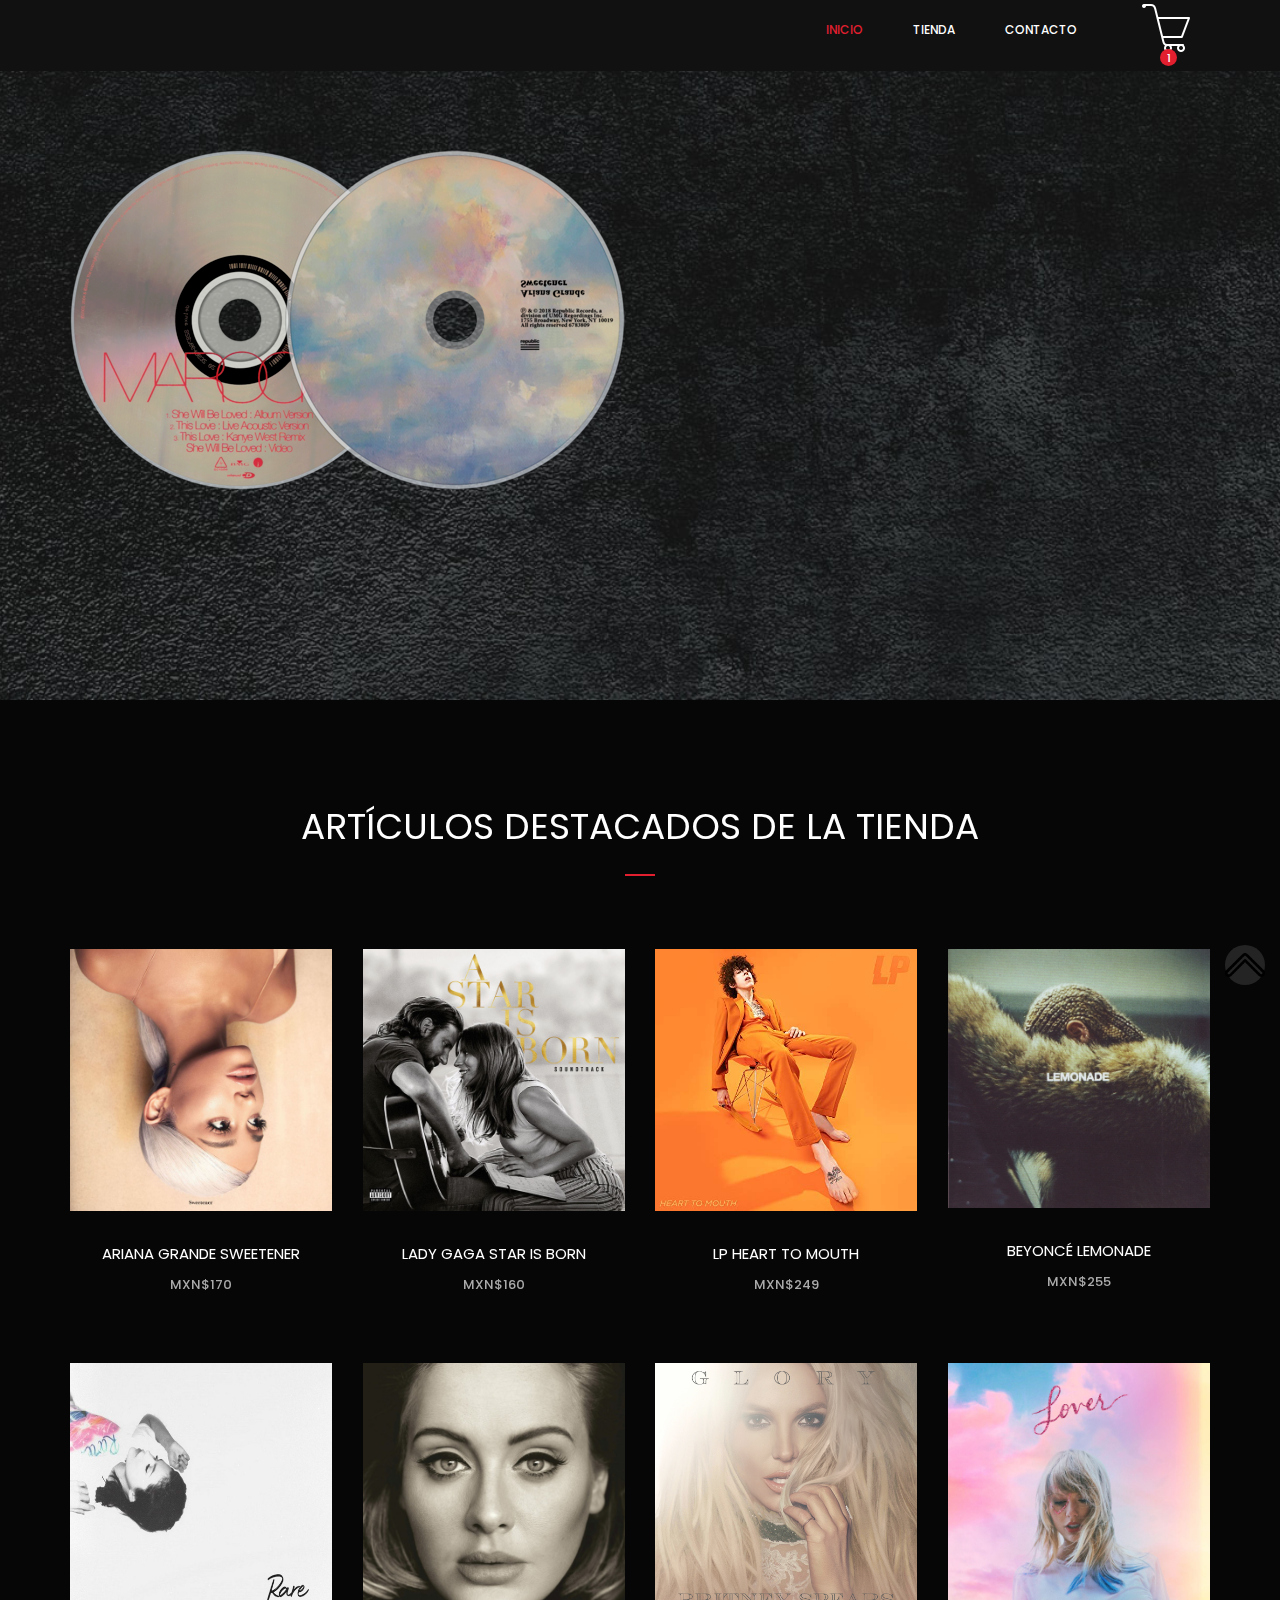
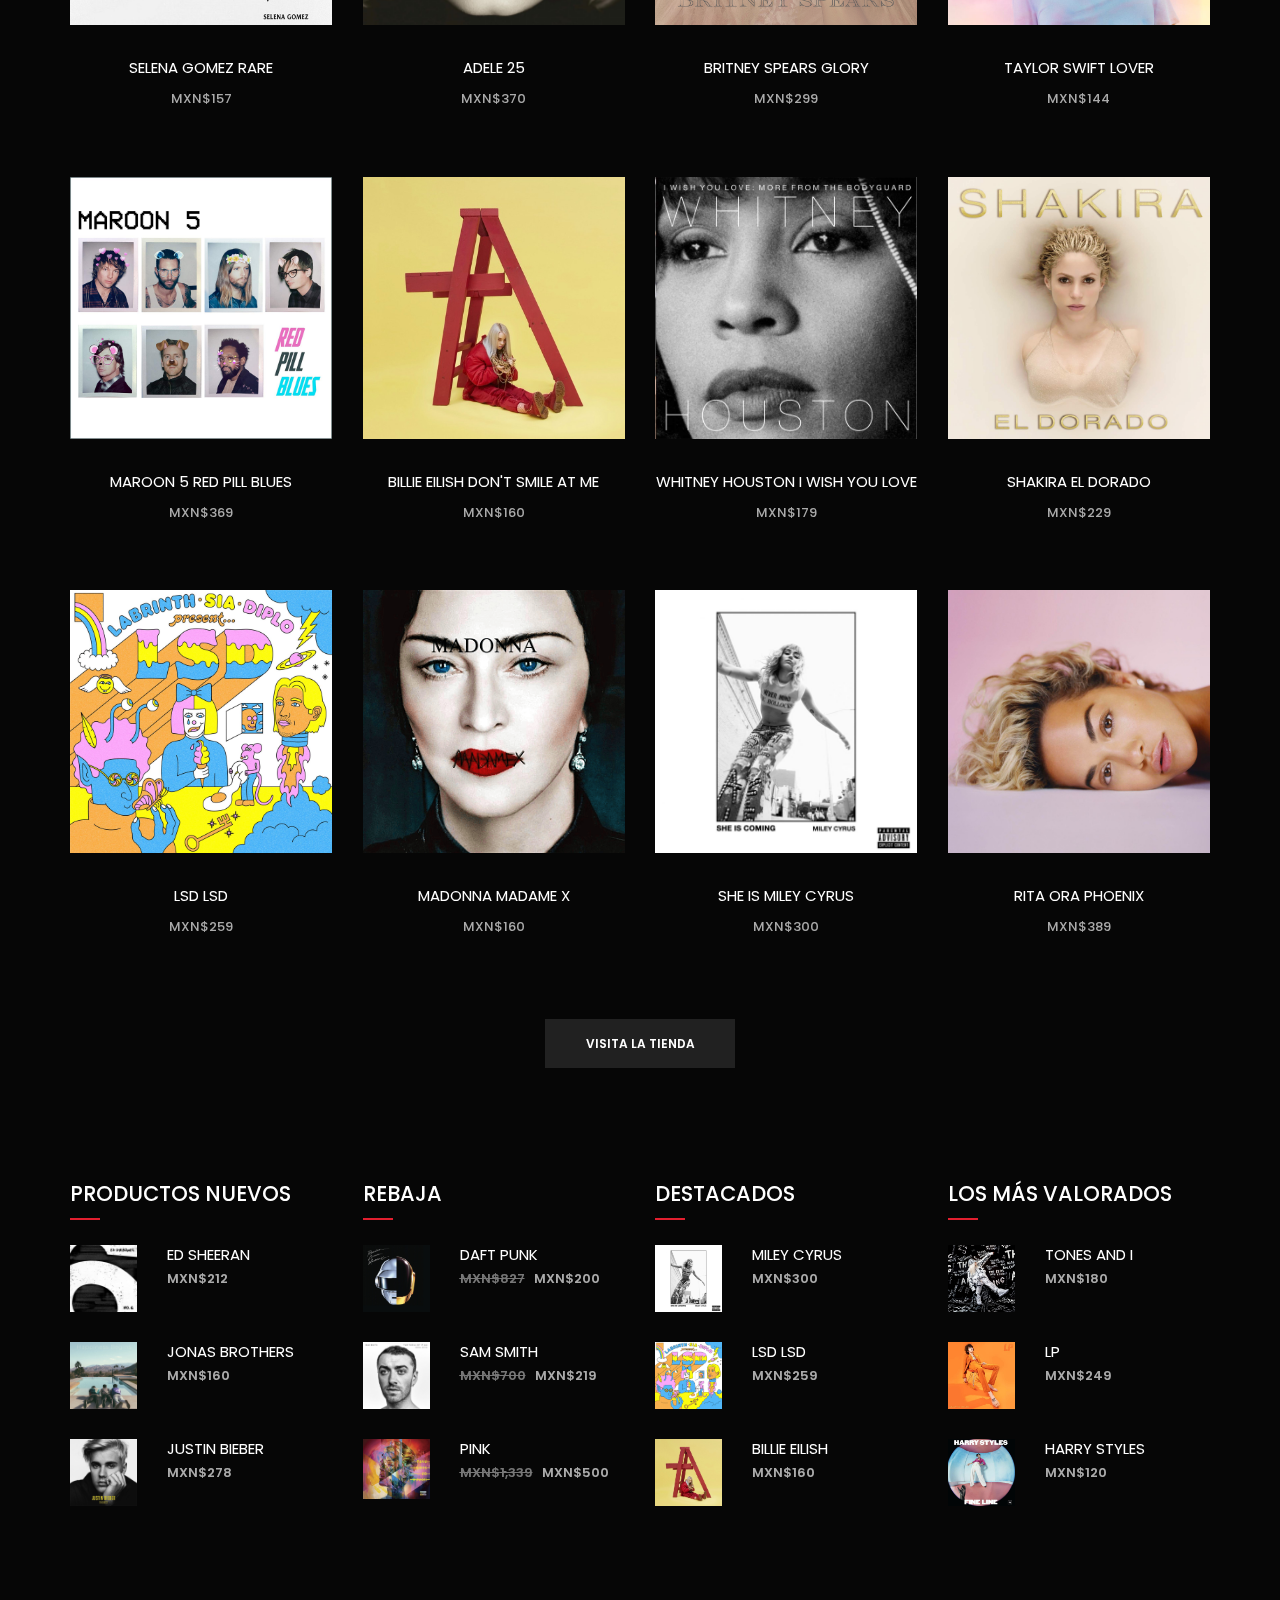
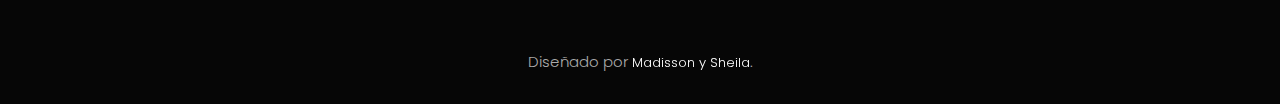
==== commit 30871647: "Agregar pagina contacto" ====
--- a/index.html
+++ b/index.html
@@ -19,7 +19,7 @@
     <link rel="stylesheet" href="masterslider/style/masterslider.min.css">
     <link rel="stylesheet" href="masterslider/skins/default/style.min.css">
 
-    <link rel='stylesheet' href="css/hamburgers.css"> 
+    <link rel='stylesheet' href="css/hamburgers.css">
 
     <!-- CSS Woocommerce Files -->
     <link rel='stylesheet' href="css/woocommerce-layout.css" />
@@ -70,7 +70,7 @@
                                         <!-- navigation links start -->
                                         <ul class="nav navbar-nav">
                                             <li class="dropdown current-menu-item">
-                                                <a href="inicio.html" role="button">INICIO SHEILA (GUARDA EL ARCHIVO PLEASE)</a>
+                                                <a href="index.html" role="button">INICIO</a>
 
                                             </li>
                                             <li class="dropdown">
@@ -81,7 +81,7 @@
                                                 </ul>
                                             </li>
                                             <li>
-                                                <a href="#" role="button">Contacto</a>
+                                                <a href="contacto.html" role="button">Contacto</a>
                                             </li>
                                             <div class="header-cart clearfix">
                                                 <div class="cart-container">
@@ -106,83 +106,47 @@
     <div id="masterslider-store" class="master-slider ms-skin-default">
 
         <!-- FIRST SLIDE -->
-            <div class="ms-slide">
-                <img src="masterslider/blank.gif" data-src="img/slider/musician-store-slide-01.jpg"  alt="Musician HTML template for music industry - musicians, bands and music blogs"/>
-
-                <img class="ms-layer" style="
+        <div class="ms-slide">
+            <img src="masterslider/blank.gif" data-src="img/slider/musician-store-slide-01.jpg" alt="Musician HTML template for music industry - musicians, bands and music blogs" />
+
+            <img class="ms-layer" style="
                      left: 0; 
-                     top: 150px;" 
-                     data-type="image" 
-                     data-effect="left(short)" 
-                     data-duration="700" 
-                     data-hide-effect="right(short)" 
-                     data-delay="200"
-                     src="imagenes/she-will-be-loved-504d9073b4f26.png"  alt="Musician HTML template for music industry - musicians, bands and music blogs"/>
-
-                <img class="ms-layer" style="
+                     top: 150px;" data-type="image" data-effect="left(short)" data-duration="700" data-hide-effect="right(short)" data-delay="200" src="imagenes/she-will-be-loved-504d9073b4f26.png" alt="Musician HTML template for music industry - musicians, bands and music blogs" />
+
+            <img class="ms-layer" style="
                      left: 215px; 
-                     top: 150px;" 
-                     data-type="image" 
-                     data-effect="left(short)" 
-                     data-duration="700" 
-                     data-hide-effect="right(short)" 
-                     data-delay="600"
-                     src="imagenes/qvvrrp1552907866.png"  alt="Musician HTML template for music industry - musicians, bands and music blogs"/>
-
-                <span class="ms-layer pi-caption-small" 
-                      style="
+                     top: 150px;" data-type="image" data-effect="left(short)" data-duration="700" data-hide-effect="right(short)" data-delay="600" src="imagenes/qvvrrp1552907866.png" alt="Musician HTML template for music industry - musicians, bands and music blogs" />
+
+            <span class="ms-layer pi-caption-small" style="
                       left: 610px; 
-                      top: 260px;" 
-                      data-type="text" 
-                      data-effect="left(short)" 
-                      data-duration="500" 
-                      data-hide-effect="right(short)" 
-                      data-delay="800">
-                    Obtenga los mejores precio de
-                </span>
-                <h1 class="ms-layer pi-caption-03" 
-                    style="
+                      top: 260px;" data-type="text" data-effect="left(short)" data-duration="500" data-hide-effect="right(short)" data-delay="800">
+                Obtenga los mejores precio de
+            </span>
+            <h1 class="ms-layer pi-caption-03" style="
                     left: 610px; 
-                    top: 300px;" 
-                    data-type="text" 
-                    data-effect="left(short)" 
-                    data-duration="500" 
-                    data-hide-effect="right(short)" 
-                    data-delay="1100">
-                    Disc OLMR 2020
-                </h1>
-                <span class="ms-layer pi-caption-small" 
-                      style="
+                    top: 300px;" data-type="text" data-effect="left(short)" data-duration="500" data-hide-effect="right(short)" data-delay="1100">
+                Disc OLMR 2020
+            </h1>
+            <span class="ms-layer pi-caption-small" style="
                       left: 610px; 
-                      top: 385px;" 
-                      data-type="text" 
-                      data-effect="left(short)" 
-                      data-duration="500" 
-                      data-hide-effect="right(short)" 
-                      data-delay="1400">
-                    Disponible en nuestra tienda oficial
-                </span>
-                <a href="tienda.html" class="ms-layer pi-button-02" 
-                   style="
+                      top: 385px;" data-type="text" data-effect="left(short)" data-duration="500" data-hide-effect="right(short)" data-delay="1400">
+                Disponible en nuestra tienda oficial
+            </span>
+            <a href="tienda.html" class="ms-layer pi-button-02" style="
                    left: 610px; 
-                   top: 465px;" 
-                   data-type="text" 
-                   data-effect="left(short)" 
-                   data-duration="500" 
-                   data-hide-effect="right(short)" 
-                   data-delay="1700">
-                    VISITA LA TIENDA
-                </a>
-
-            </div><!-- FIRST SLIDE END -->
+                   top: 465px;" data-type="text" data-effect="left(short)" data-duration="500" data-hide-effect="right(short)" data-delay="1700">
+                VISITA LA TIENDA
+            </a>
+
+        </div><!-- FIRST SLIDE END -->
 
     </div><!-- #masterslider-store end -->
 
-    
-    
-    
-    
-    
+
+
+
+
+
     <!-- .page-content start -->
     <div class="page-content">
         <!-- .container start -->
@@ -411,7 +375,7 @@
 
         </div><!-- .container end -->
     </div><!-- .page-content end -->
-    
+
     <!-- .page-content start -->
     <div class="page-content">
         <!-- .container start -->
@@ -427,7 +391,7 @@
                         <ul class="product_list_widget">
                             <li>
                                 <a href="tienda.html">
-                                    <img src="imagenes/Ed%20Sheeran%20No.%206%20Collaborations%20Project.png" >
+                                    <img src="imagenes/Ed%20Sheeran%20No.%206%20Collaborations%20Project.png">
                                     <span class="product-title">ED SHEERAN </span>
                                     <!--No. 6 Collaborations Project-->
                                 </a>
@@ -462,7 +426,7 @@
                         <ul class="product_list_widget">
                             <li>
                                 <a href="tienda.html">
-                                    <img src="imagenes/61Uxg-SWExL._SL1500_.jpg"/>
+                                    <img src="imagenes/61Uxg-SWExL._SL1500_.jpg" />
                                     <span class="product-title">Daft Punk</span>
                                     <!--Random Access Memories-->
                                 </a>
@@ -479,7 +443,7 @@
                             </li>
                             <li>
                                 <a href="tienda.html">
-                                    <img src="imagenes/Sam%20Smith%20The%20Thrill%20of%20It%20All.jpg"/>
+                                    <img src="imagenes/Sam%20Smith%20The%20Thrill%20of%20It%20All.jpg" />
                                     <span class="product-title">sam smith</span>
                                     <!--the thrill of it all-->
                                 </a>
@@ -496,7 +460,7 @@
                             </li>
                             <li>
                                 <a href="tienda.html">
-                                    <img src="imagenes/pink%20hurts%202b%20human.jpg"/>
+                                    <img src="imagenes/pink%20hurts%202b%20human.jpg" />
                                     <span class="product-title">Pink</span>
                                     <!--Hurts 2B Human-->
                                 </a>
@@ -524,7 +488,7 @@
                         <ul class="product_list_widget">
                             <li>
                                 <a href="tienda.html">
-                                    <img src="imagenes/Miley%20Cyrus%20She%20Is.jpeg"/>
+                                    <img src="imagenes/Miley%20Cyrus%20She%20Is.jpeg" />
                                     <span class="product-title">Miley Cyrus</span>
                                     <!--She Is-->
                                 </a>
@@ -532,14 +496,14 @@
                             </li>
                             <li>
                                 <a href="tienda.html">
-                                    <img src="imagenes/5ca23cdba7797e00134f32bb.jpeg"/>
+                                    <img src="imagenes/5ca23cdba7797e00134f32bb.jpeg" />
                                     <span class="product-title">LSD LSD</span>
                                 </a>
                                 <span class="amount"><span>MXN$</span>259</span>
                             </li>
                             <li>
                                 <a href="tienda.html">
-                                    <img src="imagenes/Billie%20Eilish%20Don't%20Smile%20at%20Me.jpg"/>
+                                    <img src="imagenes/Billie%20Eilish%20Don't%20Smile%20at%20Me.jpg" />
                                     <span class="product-title">Billie Eilish</span>
                                 </a>
                                 <span class="amount"><span>MXN$</span>160</span>
@@ -556,21 +520,21 @@
                         <ul class="product_list_widget">
                             <li>
                                 <a href="tienda.html">
-                                    <img src="imagenes/tones%20and%20i.jpg"/>
+                                    <img src="imagenes/tones%20and%20i.jpg" />
                                     <span class="product-title">TONES AND I</span>
                                 </a>
                                 <span class="amount"><span>MXN$</span>180</span>
                             </li>
                             <li>
                                 <a href="tienda.html">
-                                    <img src="imagenes/lp-heart-to-mouth.jpg"/>
+                                    <img src="imagenes/lp-heart-to-mouth.jpg" />
                                     <span class="product-title">LP</span>
                                 </a>
                                 <span class="amount"><span>MXN$</span>249</span>
                             </li>
                             <li>
                                 <a href="tienda.html">
-                                    <img src="imagenes/harry%20styles%20fine%20line.jpg"/>
+                                    <img src="imagenes/harry%20styles%20fine%20line.jpg" />
                                     <span class="product-title">Harry Styles</span>
                                 </a>
                                 <span class="amount"><span>MXN$</span>120</span>
@@ -583,24 +547,24 @@
             </div><!-- .row end -->
         </div><!-- .container end -->
     </div><!-- .page-content end -->
-    <!-- #footer-wrapper start -->
     <div id="footer-wrapper">
-
         <!-- #copyright-container start -->
         <div id="copyright-container" class="copyright-container">
             <!-- .container start -->
             <div class="container">
                 <!-- .row start -->
                 <div class="row">
-                    <center>Diseñado por <a href="#">Sheila </a>.</center>
+                    <center>Diseñado por <a href="#">Madisson y Sheila</a>.</center>
                 </div><!-- .row end -->
             </div><!-- .container end -->
         </div><!-- #copyright-container end -->
 
         <a href="#" class="scroll-up">
+            <img src="imagenes/iconos/flecha-hacia-arriba.png">
             <i class="fa fa-chevron-up"></i>
         </a>
-    </div><!-- #footer-wrapper end -->
+    </div>
+
 
     <!-- Required js scripts -->
     <script src="js/jquery-core.js"></script><!-- jQuery library  - must be included in all HTML files -->
@@ -624,8 +588,5 @@
 
         });
         /* ]]> */
-
     </script>
-</body>
-
-</html>
+</body></html>
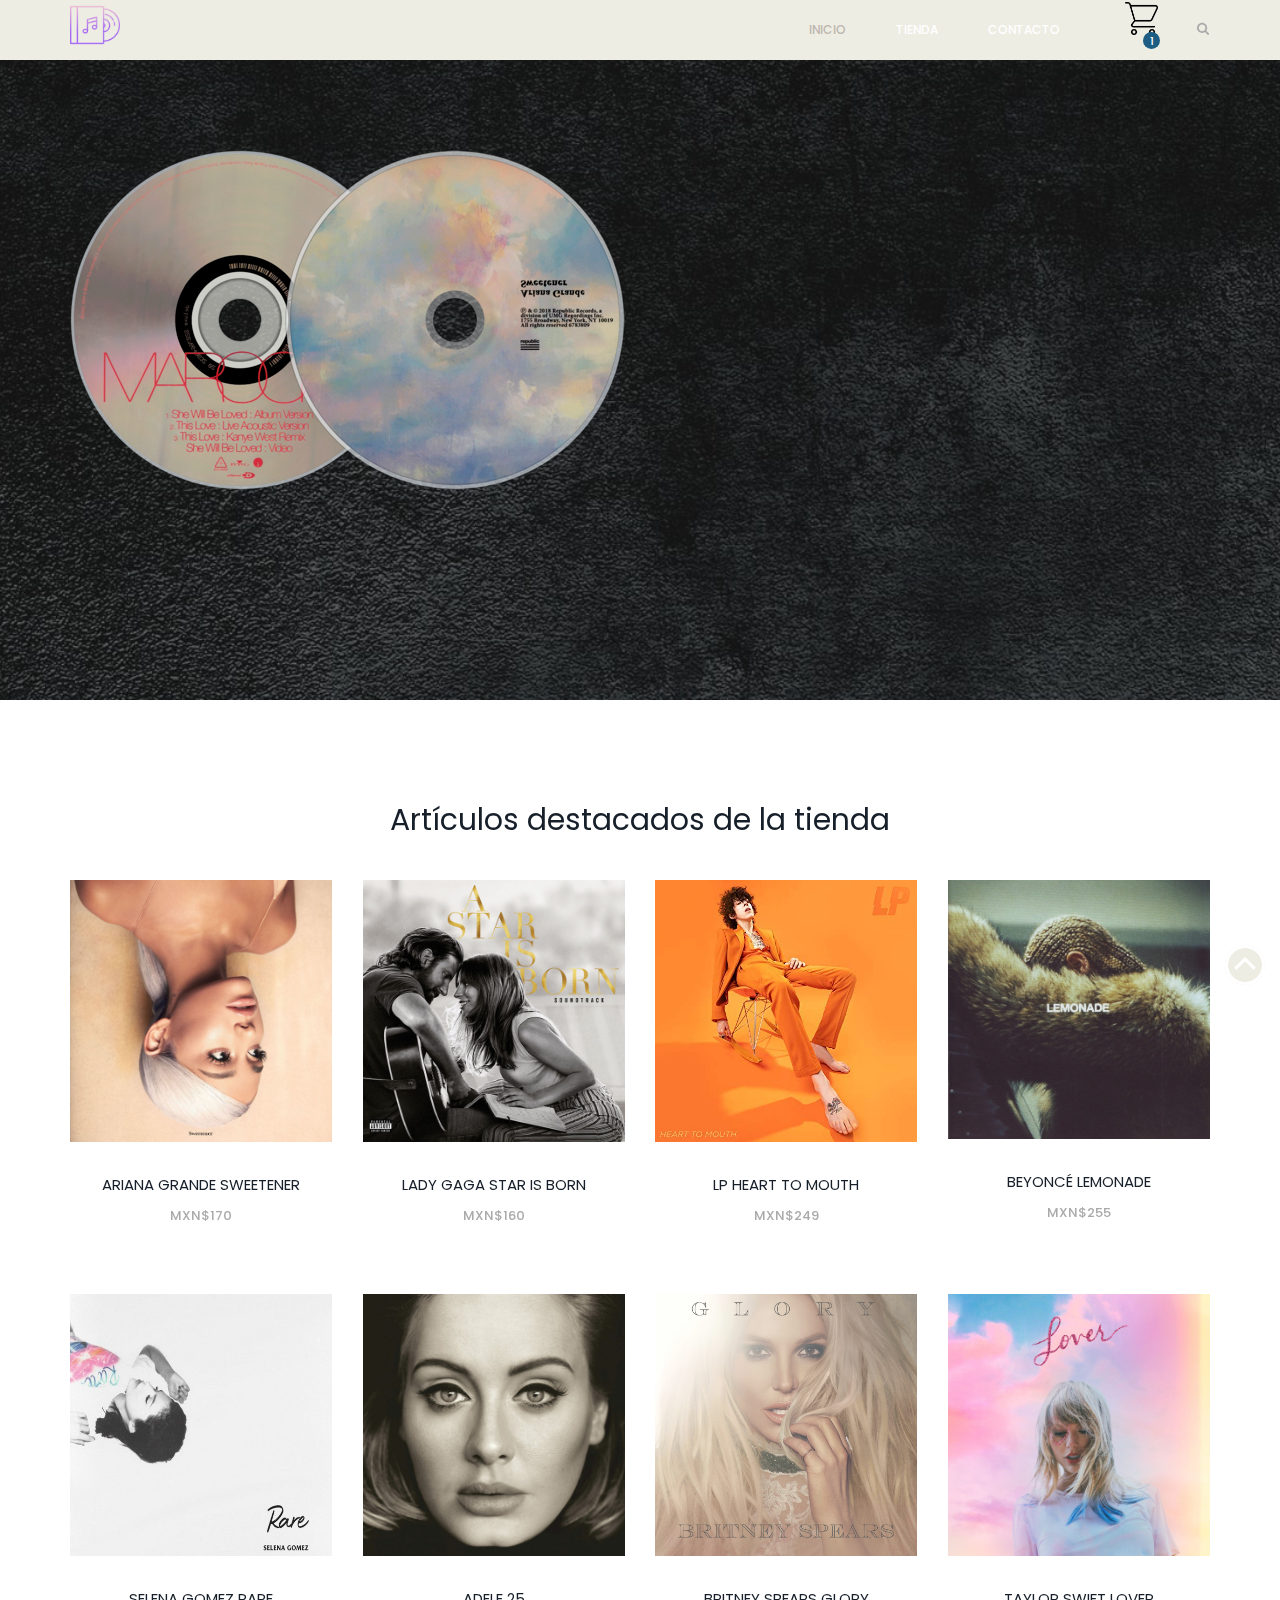
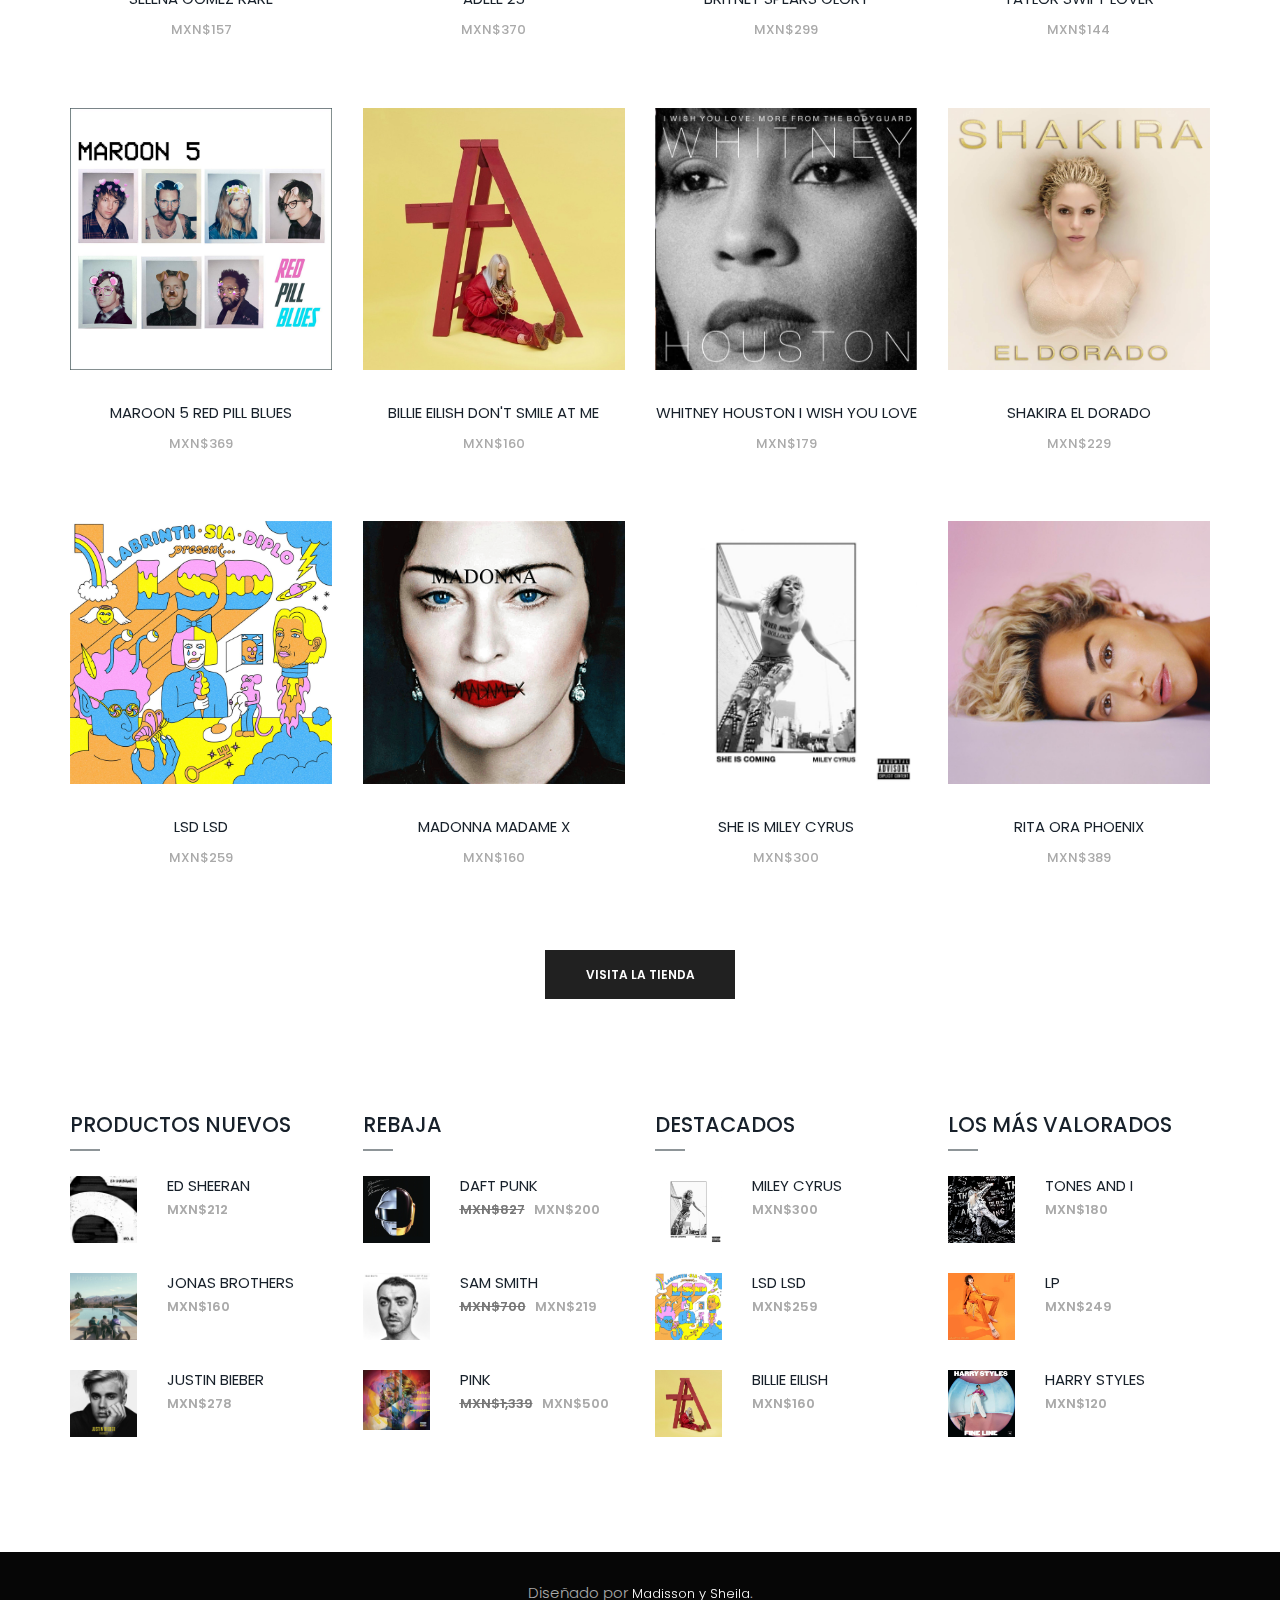
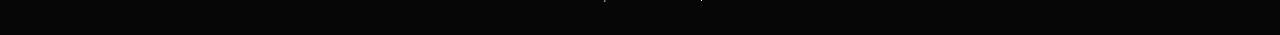
==== commit 1b8d4920: "Cambios de color" ====
--- a/index.html
+++ b/index.html
@@ -45,7 +45,7 @@
         <header id="header">
 
             <!-- .header-inner start -->
-            <div class="header-inner">
+            <div class="header-inner" style="background-color: #eeede4">
                 <!-- .container start -->
                 <div class="container">
                     <div class="row">
@@ -56,6 +56,13 @@
                                 <!-- .navbar.navbar-default start -->
                                 <nav class="navbar navbar-default nav-left pi-mega">
 
+                                    <!-- .logo start -->
+                                    <div id="logo">
+                                        <a href="index.html">
+                                            <img src="imagenes/iconos/cd.png" width="50px" alt="Disc OLMR 2020"/>
+                                        </a>
+                                    </div><!-- .logo -->
+
                                     <!-- Responsive navigation buttons -->
                                     <button class="hamburger navbar-toggle hamburger--slider-r" type="button" data-toggle="collapse" data-target="#main-nav" aria-expanded="false">
                                         <span class="hamburger-box">
@@ -63,6 +70,14 @@
                                         </span>
                                     </button>
 
+                                    <!-- #search start -->
+                                    <div id="search">
+                                        <form>
+                                            <input class="search-submit" type="submit">
+                                            <input id="m_search" name="s" type="text" placeholder="Type and hit enter...">
+                                        </form>
+                                    </div><!-- #search end -->
+                                    
 
                                     <!-- MAIN NAVIGATION -->
                                     <div id="main-nav" class="collapse navbar-collapse">
@@ -76,7 +91,7 @@
                                             <li class="dropdown">
                                                 <a href="#" data-toggle="dropdown" class="dropdown-toggle" role="button">TIENDA</a>
 
-                                                <ul class="dropdown-menu">
+                                                <ul class="dropdown-menu" style="background-color: #eeede4">
                                                     <li><a href="tienda.html">VISITA LA TIENDA</a></li>
                                                 </ul>
                                             </li>
@@ -85,9 +100,9 @@
                                             </li>
                                             <div class="header-cart clearfix">
                                                 <div class="cart-container">
-                                                    <img src="imagenes/icons8-carrito-de-compras-50.png" height="5px">
-                                                    <a class="cart-contents" href="band-store.html" title="View your shopping cart">
-                                                        <span class="cart-count">1</span>
+                                                    <img src="imagenes/iconos/carrito-de-comprasnegro.png" width="33px">
+                                                    <a class="cart-contents">
+                                                        <span class="cart-count" style="background-color: #1d5c83">1</span>
                                                     </a>
                                                 </div><!-- .cart-container end -->
                                             </div><!-- .header-cart end -->
@@ -122,11 +137,11 @@
                       top: 260px;" data-type="text" data-effect="left(short)" data-duration="500" data-hide-effect="right(short)" data-delay="800">
                 Obtenga los mejores precio de
             </span>
-            <h1 class="ms-layer pi-caption-03" style="
+            <span class="ms-layer pi-caption-03" style="
                     left: 610px; 
-                    top: 300px;" data-type="text" data-effect="left(short)" data-duration="500" data-hide-effect="right(short)" data-delay="1100">
+                    top: 300px;" data-type="text" data-effect="left(short)" data-duration="500" data-hide-effect="right(short)" data-delay="1100" style="color:#FFFFFF">
                 Disc OLMR 2020
-            </h1>
+            </span>
             <span class="ms-layer pi-caption-small" style="
                       left: 610px; 
                       top: 385px;" data-type="text" data-effect="left(short)" data-duration="500" data-hide-effect="right(short)" data-delay="1400">
@@ -156,7 +171,7 @@
                 <!-- .col-md-12 start -->
                 <div class="col-md-12 mb-0 centered">
                     <!-- .custom-heading-01 start -->
-                    <div class="custom-heading-01 triggerAnimation animated" data-animate="fadeInUp">
+                    <div class="text-body" "custom-heading-01 triggerAnimation animated" data-animate="fadeInUp">
                         <h2>Artículos destacados de la tienda</h2>
                     </div><!-- .custom-heading-01 end -->
                 </div><!-- .col-md-12 end -->
@@ -165,7 +180,7 @@
                     <div class="woocommerce">
                         <ul class="products">
                             <li class="product">
-                                <a href="shop-product-single.html" class="woocommerce-LoopProduct-link">
+                                <a href="descripcion.html" class="woocommerce-LoopProduct-link">
                                     <img src="imagenes/ariana%20grande%20sweetener.jpg" alt="Placeholder" height="300">
                                     <h3>Ariana Grande Sweetener</h3>
 
@@ -177,7 +192,7 @@
                                 <a href="descripcion.html" class="button">Carrito +</a>
                             </li>
                             <li class="product">
-                                <a href="shop-product-single.html" class="woocommerce-LoopProduct-link">
+                                <a href="descripcion.html" class="woocommerce-LoopProduct-link">
                                     <img src="imagenes/Lady%20Gaga%20A%20Star%20Is%20Born.jpg" alt="Placeholder" height="300">
                                     <h3>Lady Gaga Star Is Born</h3>
 
@@ -189,7 +204,7 @@
                                 <a href="descripcion.html" class="button">Carrito +</a>
                             </li>
                             <li class="product">
-                                <a href="shop-product-single.html" class="woocommerce-LoopProduct-link">
+                                <a href="descripcion.html" class="woocommerce-LoopProduct-link">
                                     <img src="imagenes/lp-heart-to-mouth.jpg" alt="Placeholder" height="300">
                                     <h3>LP Heart to Mouth</h3>
 
@@ -201,7 +216,7 @@
                                 <a href="descripcion.html" class="button">Carrito +</a>
                             </li>
                             <li class="product">
-                                <a href="shop-product-single.html" class="woocommerce-LoopProduct-link">
+                                <a href="descripcion.html" class="woocommerce-LoopProduct-link">
                                     <img src="imagenes/beyonce%20lemonade.jpg" alt="Placeholder" height="300">
                                     <h3>Beyoncé Lemonade</h3>
 
@@ -213,7 +228,7 @@
                                 <a href="descripcion.html" class="button">Carrito +</a>
                             </li>
                             <li class="product">
-                                <a href="shop-product-single.html" class="woocommerce-LoopProduct-link">
+                                <a href="descripcion.html" class="woocommerce-LoopProduct-link">
                                     <img src="imagenes/Selena%20Gomez%20Rare.jpg" alt="Placeholder" height="300">
                                     <h3>selena gomez rare</h3>
 
@@ -225,7 +240,7 @@
                                 <a href="descripcion.html" class="button">Carrito +</a>
                             </li>
                             <li class="product">
-                                <a href="shop-product-single.html" class="woocommerce-LoopProduct-link">
+                                <a href="descripcion.html" class="woocommerce-LoopProduct-link">
                                     <img src="imagenes/adele-25-1-1068x1068.jpg" alt="Placeholder" height="300">
                                     <h3>Adele 25</h3>
 
@@ -237,7 +252,7 @@
                                 <a href="descripcion.html" class="button">Carrito +</a>
                             </li>
                             <li class="product">
-                                <a href="shop-product-single.html" class="woocommerce-LoopProduct-link">
+                                <a href="descripcion.html" class="woocommerce-LoopProduct-link">
                                     <img src="imagenes/britney%20spears%20glory.png" alt="Placeholder" height="300">
                                     <h3>Britney Spears Glory</h3>
 
@@ -249,7 +264,7 @@
                                 <a href="descripcion.html" class="button">Carrito +</a>
                             </li>
                             <li class="product">
-                                <a href="shop-product-single.html" class="woocommerce-LoopProduct-link">
+                                <a href="descripcion.html" class="woocommerce-LoopProduct-link">
                                     <img src="imagenes/Taylor%20Swift%20Lover.jpg" alt="Placeholder" height="300">
                                     <h3>taylor swift lover</h3>
 
@@ -261,7 +276,7 @@
                                 <a href="descripcion.html" class="button">Carrito +</a>
                             </li>
                             <li class="product">
-                                <a href="shop-product-single.html" class="woocommerce-LoopProduct-link">
+                                <a href="descripcion.html" class="woocommerce-LoopProduct-link">
                                     <img src="imagenes/maroon5%20red%20pill%20blues.jpg" alt="Placeholder" height="300">
                                     <h3>Maroon 5 Red Pill Blues</h3>
 
@@ -273,7 +288,7 @@
                                 <a href="descripcion.html" class="button">Carrito +</a>
                             </li>
                             <li class="product">
-                                <a href="shop-product-single.html" class="woocommerce-LoopProduct-link">
+                                <a href="descripcion.html" class="woocommerce-LoopProduct-link">
                                     <img src="imagenes/Billie%20Eilish%20Don't%20Smile%20at%20Me.jpg" alt="Placeholder" height="300">
                                     <h3>Billie Eilish Don't Smile at Me</h3>
 
@@ -285,7 +300,7 @@
                                 <a href="descripcion.html" class="button">Carrito +</a>
                             </li>
                             <li class="product">
-                                <a href="shop-product-single.html" class="woocommerce-LoopProduct-link">
+                                <a href="descripcion.html" class="woocommerce-LoopProduct-link">
                                     <img src="imagenes/Whitney%20Houston%20I%20Wish%20You%20Love.jpg" alt="Placeholder" height="300">
                                     <h3>Whitney Houston I Wish You Love</h3>
 
@@ -297,7 +312,7 @@
                                 <a href="descripcion.html" class="button">Carrito +</a>
                             </li>
                             <li class="product">
-                                <a href="shop-product-single.html" class="woocommerce-LoopProduct-link">
+                                <a href="descripcion.html" class="woocommerce-LoopProduct-link">
                                     <img src="imagenes/Shakira%20El%20Dorado.jpg" alt="Placeholder" height="300">
                                     <h3>Shakira El Dorado</h3>
 
@@ -309,7 +324,7 @@
                                 <a href="descripcion.html" class="button">Carrito +</a>
                             </li>
                             <li class="product">
-                                <a href="shop-product-single.html" class="woocommerce-LoopProduct-link">
+                                <a href="descripcion.html" class="woocommerce-LoopProduct-link">
                                     <img src="imagenes/5ca23cdba7797e00134f32bb.jpeg" alt="Placeholder" height="300">
                                     <h3>LSD LSD</h3>
 
@@ -321,7 +336,7 @@
                                 <a href="descripcion.html" class="button">Carrito +</a>
                             </li>
                             <li class="product">
-                                <a href="shop-product-single.html" class="woocommerce-LoopProduct-link">
+                                <a href="descripcion.html" class="woocommerce-LoopProduct-link">
                                     <img src="imagenes/Madonna%20Madame%20X.png" alt="Placeholder" height="300">
                                     <h3>Madonna Madame X</h3>
 
@@ -333,7 +348,7 @@
                                 <a href="descripcion.html" class="button">Carrito +</a>
                             </li>
                             <li class="product">
-                                <a href="shop-product-single.html" class="woocommerce-LoopProduct-link">
+                                <a href="descripcion.html" class="woocommerce-LoopProduct-link">
                                     <img src="imagenes/Miley%20Cyrus%20She%20Is.jpeg" alt="Placeholder" height="300">
                                     <h3>She Is Miley Cyrus</h3>
 
@@ -345,7 +360,7 @@
                                 <a href="descripcion.html" class="button">Carrito +</a>
                             </li>
                             <li class="product">
-                                <a href="shop-product-single.html" class="woocommerce-LoopProduct-link">
+                                <a href="descripcion.html" class="woocommerce-LoopProduct-link">
                                     <img src="imagenes/Rita%20Ora%20Phoenix.jpeg" alt="Placeholder" height="300">
                                     <h3>Rita Ora Phoenix</h3>
 
@@ -390,25 +405,25 @@
                         </div>
                         <ul class="product_list_widget">
                             <li>
-                                <a href="tienda.html">
+                                <a href="descripcion.html">
                                     <img src="imagenes/Ed%20Sheeran%20No.%206%20Collaborations%20Project.png">
-                                    <span class="product-title">ED SHEERAN </span>
+                                    <span class="product-title" style="color:#17202A">ED SHEERAN </span>
                                     <!--No. 6 Collaborations Project-->
                                 </a>
                                 <span class="amount"><span>MXN$</span>212</span>
                             </li>
                             <li>
-                                <a href="tienda.html">
+                                <a href="descripcion.html">
                                     <img src="imagenes/Jonas%20Brothers%20Happiness%20Begins.jpg">
-                                    <span class="product-title">JONAS BROTHERS</span>
+                                    <span class="product-title" style="color:#17202A">JONAS BROTHERS</span>
                                     <!--Happiness Begins-->
                                 </a>
                                 <span class="amount"><span>MXN$</span>160</span>
                             </li>
                             <li>
-                                <a href="tienda.html">
+                                <a href="descripcion.html">
                                     <img src="imagenes/justin%20bieber%20the%20best.jpg">
-                                    <span class="product-title">JUSTIN BIEBER</span>
+                                    <span class="product-title" style="color:#17202A">JUSTIN BIEBER</span>
                                     <!--The Best-->
                                 </a>
                                 <span class="amount"><span>MXN$</span>278</span>
@@ -425,9 +440,9 @@
                         </div>
                         <ul class="product_list_widget">
                             <li>
-                                <a href="tienda.html">
+                                <a href="descripcion.html">
                                     <img src="imagenes/61Uxg-SWExL._SL1500_.jpg" />
-                                    <span class="product-title">Daft Punk</span>
+                                    <span class="product-title" style="color:#17202A">Daft Punk</span>
                                     <!--Random Access Memories-->
                                 </a>
                                 <del>
@@ -442,9 +457,9 @@
                                 </ins>
                             </li>
                             <li>
-                                <a href="tienda.html">
+                                <a href="descripcion.html">
                                     <img src="imagenes/Sam%20Smith%20The%20Thrill%20of%20It%20All.jpg" />
-                                    <span class="product-title">sam smith</span>
+                                    <span class="product-title" style="color:#17202A">sam smith</span>
                                     <!--the thrill of it all-->
                                 </a>
                                 <del>
@@ -459,9 +474,9 @@
                                 </ins>
                             </li>
                             <li>
-                                <a href="tienda.html">
+                                <a href="descripcion.html">
                                     <img src="imagenes/pink%20hurts%202b%20human.jpg" />
-                                    <span class="product-title">Pink</span>
+                                    <span class="product-title" style="color:#17202A">Pink</span>
                                     <!--Hurts 2B Human-->
                                 </a>
                                 <del>
@@ -487,24 +502,24 @@
                         </div>
                         <ul class="product_list_widget">
                             <li>
-                                <a href="tienda.html">
+                                <a href="descripcion.html">
                                     <img src="imagenes/Miley%20Cyrus%20She%20Is.jpeg" />
-                                    <span class="product-title">Miley Cyrus</span>
+                                    <span class="product-title" style="color:#17202A">Miley Cyrus</span>
                                     <!--She Is-->
                                 </a>
                                 <span class="amount"><span>MXN$</span>300</span>
                             </li>
                             <li>
-                                <a href="tienda.html">
+                                <a href="descripcion.html">
                                     <img src="imagenes/5ca23cdba7797e00134f32bb.jpeg" />
-                                    <span class="product-title">LSD LSD</span>
+                                    <span class="product-title" style="color:#17202A">LSD LSD</span>
                                 </a>
                                 <span class="amount"><span>MXN$</span>259</span>
                             </li>
                             <li>
-                                <a href="tienda.html">
+                                <a href="descripcion.html">
                                     <img src="imagenes/Billie%20Eilish%20Don't%20Smile%20at%20Me.jpg" />
-                                    <span class="product-title">Billie Eilish</span>
+                                    <span class="product-title" style="color:#17202A">Billie Eilish</span>
                                 </a>
                                 <span class="amount"><span>MXN$</span>160</span>
                             </li>
@@ -513,29 +528,29 @@
                 </div><!-- .col-md-3.col-sm-6.col-xs-12 end -->
                 <!-- .col-md-3.col-sm-6.col-xs-12 start -->
                 <div class="col-md-3 col-sm-6 col-xs-12">
-                    <div class=" woocommerce widget_top_rated_products widget">
+                    <div class="woocommerce widget_top_rated_products widget">
                         <div class="title">
                             <h3 class="title-sidebar">LOS MÁS VALORADOS</h3>
                         </div>
                         <ul class="product_list_widget">
                             <li>
-                                <a href="tienda.html">
+                                <a href="descripcion.html">
                                     <img src="imagenes/tones%20and%20i.jpg" />
-                                    <span class="product-title">TONES AND I</span>
+                                    <span class="product-title" style="color:#17202A">TONES AND I</span>
                                 </a>
                                 <span class="amount"><span>MXN$</span>180</span>
                             </li>
                             <li>
-                                <a href="tienda.html">
+                                <a href="descripcion.html">
                                     <img src="imagenes/lp-heart-to-mouth.jpg" />
-                                    <span class="product-title">LP</span>
+                                    <span class="product-title" style="color:#17202A">LP</span>
                                 </a>
                                 <span class="amount"><span>MXN$</span>249</span>
                             </li>
                             <li>
-                                <a href="tienda.html">
+                                <a href="descripcion.html">
                                     <img src="imagenes/harry%20styles%20fine%20line.jpg" />
-                                    <span class="product-title">Harry Styles</span>
+                                    <span class="product-title" style="color:#17202A">Harry Styles</span>
                                 </a>
                                 <span class="amount"><span>MXN$</span>120</span>
                             </li>
@@ -559,8 +574,8 @@
             </div><!-- .container end -->
         </div><!-- #copyright-container end -->
 
-        <a href="#" class="scroll-up">
-            <img src="imagenes/iconos/flecha-hacia-arriba.png">
+        <a href="#" class="scroll-up" style="background-color: #eeede4">
+            <img src="imagenes/iconos/cheuron%20(1).png">
             <i class="fa fa-chevron-up"></i>
         </a>
     </div>
--- a/css/style.css
+++ b/css/style.css
@@ -141,7 +141,7 @@
   background-color: #fff;
   -webkit-backface-visibility: hidden; }
   body.dark-theme {
-    background-color: #060606; }
+    background-color: #fff; } /*Fondo--------------*/
 
 address {
   margin-bottom: 2em; }
@@ -194,7 +194,7 @@
   font-weight: normal; }
 
 .dark-theme h1, .dark-theme h2, .dark-theme h3, .dark-theme h4, .dark-theme h5, .dark-theme h6 {
-  color: #ffffff; }
+  color: #17202A ; } /*Color de la letra----------------------*/
 .dark-theme li {
   color: #EEEEEE; }
 
@@ -410,7 +410,7 @@
   font-weight: normal; }
 
 .dark-theme .post-container .post-body h3 a {
-  color: #fff; }
+  color: #17202A; }
 .dark-theme .post-container .post-body .post-meta li {
   color: #AAAAAA; }
   .dark-theme .post-container .post-body .post-meta li a {
@@ -491,7 +491,7 @@
   .post-container .post-body h3 a {
     display: block;
     width: 100%;
-    color: #171719; }
+    color: #fff; }
 .post-container .post-body .post-meta {
   margin-bottom: 5px; }
 .post-container .post-body p {
@@ -504,7 +504,7 @@
   display: table;
   width: 100%;
   margin-bottom: 60px;
-  background-color: #fff;
+  background-color: #fff; 
   padding: 0; }
   .featured-blog-post .post-media {
     margin-right: 30px;
@@ -711,7 +711,7 @@
   .blog-posts.blog-single li.post-container .pixely_widget_sharrre {
     float: left;
     padding: 35px 0;
-    border-top: 1px solid #ededed;
+    border-top: 1px solid #17202A;
     border-bottom: 1px solid #ededed;
     margin-bottom: 80px; }
   .blog-posts.blog-single li.post-container .post-tags {
@@ -1337,7 +1337,7 @@
     6.4. ELEMENTS - CALL TO ACTION
     ========================================================================= */
 .dark-theme .call-to-action .newsletter .email {
-  color: #EEEEEE;
+  color: #17202A;
   border: 1px solid #212121;
   background-color: transparent; }
 .dark-theme .call-to-action .newsletter ::-webkit-input-placeholder {
@@ -1401,7 +1401,7 @@
 .wpcf7-form .contact-form-input-wrapper label {
   width: 100%;
   margin-bottom: 10px;
-  color: #fff; }
+  color: #17202A; } 
 .wpcf7-form .contact-form-input-wrapper.half-field {
   width: 48%;
   float: left; }
@@ -1417,15 +1417,15 @@
 .wpcf7-form .contact-form-input-wrapper .wpcf7-number {
   padding: 10px 20px;
   margin-bottom: 35px;
-  background-color: #fff;
-  border: 1px solid #e3e3e3;
+  background-color: #17202A;
+  border: 1px solid #17202A;
   width: 100%; }
   .wpcf7-form .contact-form-input-wrapper .wpcf7-text:focus,
   .wpcf7-form .contact-form-input-wrapper .wpcf7-email:focus,
   .wpcf7-form .contact-form-input-wrapper .wpcf7-textarea:focus,
   .wpcf7-form .contact-form-input-wrapper .wpcf7-date:focus,
   .wpcf7-form .contact-form-input-wrapper .wpcf7-number:focus {
-    border-color: #d3d3d3; }
+    border-color: #17202A; }
 .wpcf7-form .contact-form-input-wrapper .wpcf7-text,
 .wpcf7-form .contact-form-input-wrapper .wpcf7-email,
 .wpcf7-form .contact-form-input-wrapper .wpcf7-date,
@@ -1439,13 +1439,13 @@
   resize: none;
   height: 240px; }
 .wpcf7-form .contact-form-input-wrapper ::-webkit-input-placeholder {
-  color: #AAAAAA;
+  color: #17202A;
   font-size: 13px; }
 .wpcf7-form .contact-form-input-wrapper :-moz-placeholder {
-  color: #AAAAAA;
+  color: #17202A;
   font-size: 13px; }
 .wpcf7-form .contact-form-input-wrapper ::-moz-placeholder {
-  color: #AAAAAA;
+  color: #17202A;
   font-size: 13px; }
 .wpcf7-form .contact-form-input-wrapper :-ms-input-placeholder {
   color: #AAAAAA;
@@ -1477,13 +1477,13 @@
 .dark-theme .wpcf7-form .wpcf7-number {
   background-color: transparent;
   border-color: #333333;
-  color: #fff; }
+  color: #17202A; } 
   .dark-theme .wpcf7-form .wpcf7-text:focus,
   .dark-theme .wpcf7-form .wpcf7-email:focus,
   .dark-theme .wpcf7-form .wpcf7-textarea:focus,
   .dark-theme .wpcf7-form .wpcf7-date:focus,
   .dark-theme .wpcf7-form .wpcf7-number:focus {
-    border-color: rgba(255, 255, 255, 0.3); }
+    border-color: #bdb6ae; }
 .dark-theme .wpcf7-form ::-webkit-input-placeholder {
   color: #555555; }
 .dark-theme .wpcf7-form :-moz-placeholder {
@@ -1516,7 +1516,7 @@
     text-align: center;
     margin-right: 30px; }
     .counter .county-days-wrapper .county-days, .counter .county-days-wrapper .county-hours, .counter .county-days-wrapper .county-minutes, .counter .county-days-wrapper .county-seconds, .counter .county-hours-wrapper .county-days, .counter .county-hours-wrapper .county-hours, .counter .county-hours-wrapper .county-minutes, .counter .county-hours-wrapper .county-seconds, .counter .county-minutes-wrapper .county-days, .counter .county-minutes-wrapper .county-hours, .counter .county-minutes-wrapper .county-minutes, .counter .county-minutes-wrapper .county-seconds, .counter .county-seconds-wrapper .county-days, .counter .county-seconds-wrapper .county-hours, .counter .county-seconds-wrapper .county-minutes, .counter .county-seconds-wrapper .county-seconds {
-      color: #fff;
+      color: #17202A;
       width: 100% !important;
       font-size: 40px;
       line-height: 95px;
@@ -1536,7 +1536,7 @@
     text-align: center;
     position: relative;
     top: -57px;
-    color: #fff;
+    color: #17202A;
     text-transform: uppercase; }
   .counter .county-label-seconds {
     margin-right: 0; }
--- a/css/color-red.css
+++ b/css/color-red.css
@@ -86,7 +86,7 @@
 .woocommerce nav.woocommerce-pagination .page-numbers li > a:hover,
 .dark-theme.woocommerce nav.woocommerce-pagination .page-numbers li > span.current,
 .woocommerce nav.woocommerce-pagination .page-numbers.current li > span.current{
-    color: #e21f2f;
+    color: #bdb6ae; /* Color de seleccion de las letras*/
 }
 
 #quick-links > li > a::before,
@@ -126,7 +126,7 @@
 .navbar-default .navbar-nav > li > a.btn:hover,
 .woocommerce .product .woocommerce-tabs #review_form_wrapper .form-submit #comment-reply,
 .woocommerce .product button.button.alt{
-    background-color: #e21f2f;
+    background-color: #8e9598;/*Color de los botones de carrito +*/
 }
 
 blockquote,
@@ -136,7 +136,7 @@
 .volcanno-audio-posts-widget .vlc-apw-ul .vlc-audio-post:hover,
 .volcanno-audio-posts-widget .vlc-apw-ul .vlc-audio-post:hover + .vlc-audio-post,
 .volcanno-audio-posts-widget .vlc-apw-ul .vlc-audio-post:last-child:hover{
-    border-color: #e21f2f;
+    border-color: #bdb6ae;
 }
 
 .newsletter-widget .submit:hover,
@@ -147,15 +147,15 @@
 #newsletter-popup .submit:hover,
 .woocommerce .product .woocommerce-tabs #review_form_wrapper .form-submit #comment-reply:hover,
 .woocommerce .product button.button.alt:hover{
-    background-color: #ff4d5c;
+    background-color: #bdb6ae;
 }
 
 ::-moz-selection { /* Code for Firefox */
-    color: #fff;
-    background: #e21f2f;
+    color: #17202A;
+    background: #bdb6ae;
 }
 
 ::selection {
-    color: #fff;
-    background: #e21f2f;
+    color: #17202A;
+    background: #bdb6ae;
 }--- a/css/responsive.css
+++ b/css/responsive.css
@@ -137,7 +137,7 @@
     .header-wrapper.header-transparent {
       padding-top: 0;
       position: static;
-      background-color: #0f0f0f; }
+      background-color: #fff; } /*=================================== modifique el color*/
     .header-wrapper .top-bar-wrapper .top-bar-inner-container {
       margin-right: auto;
       margin-left: auto;
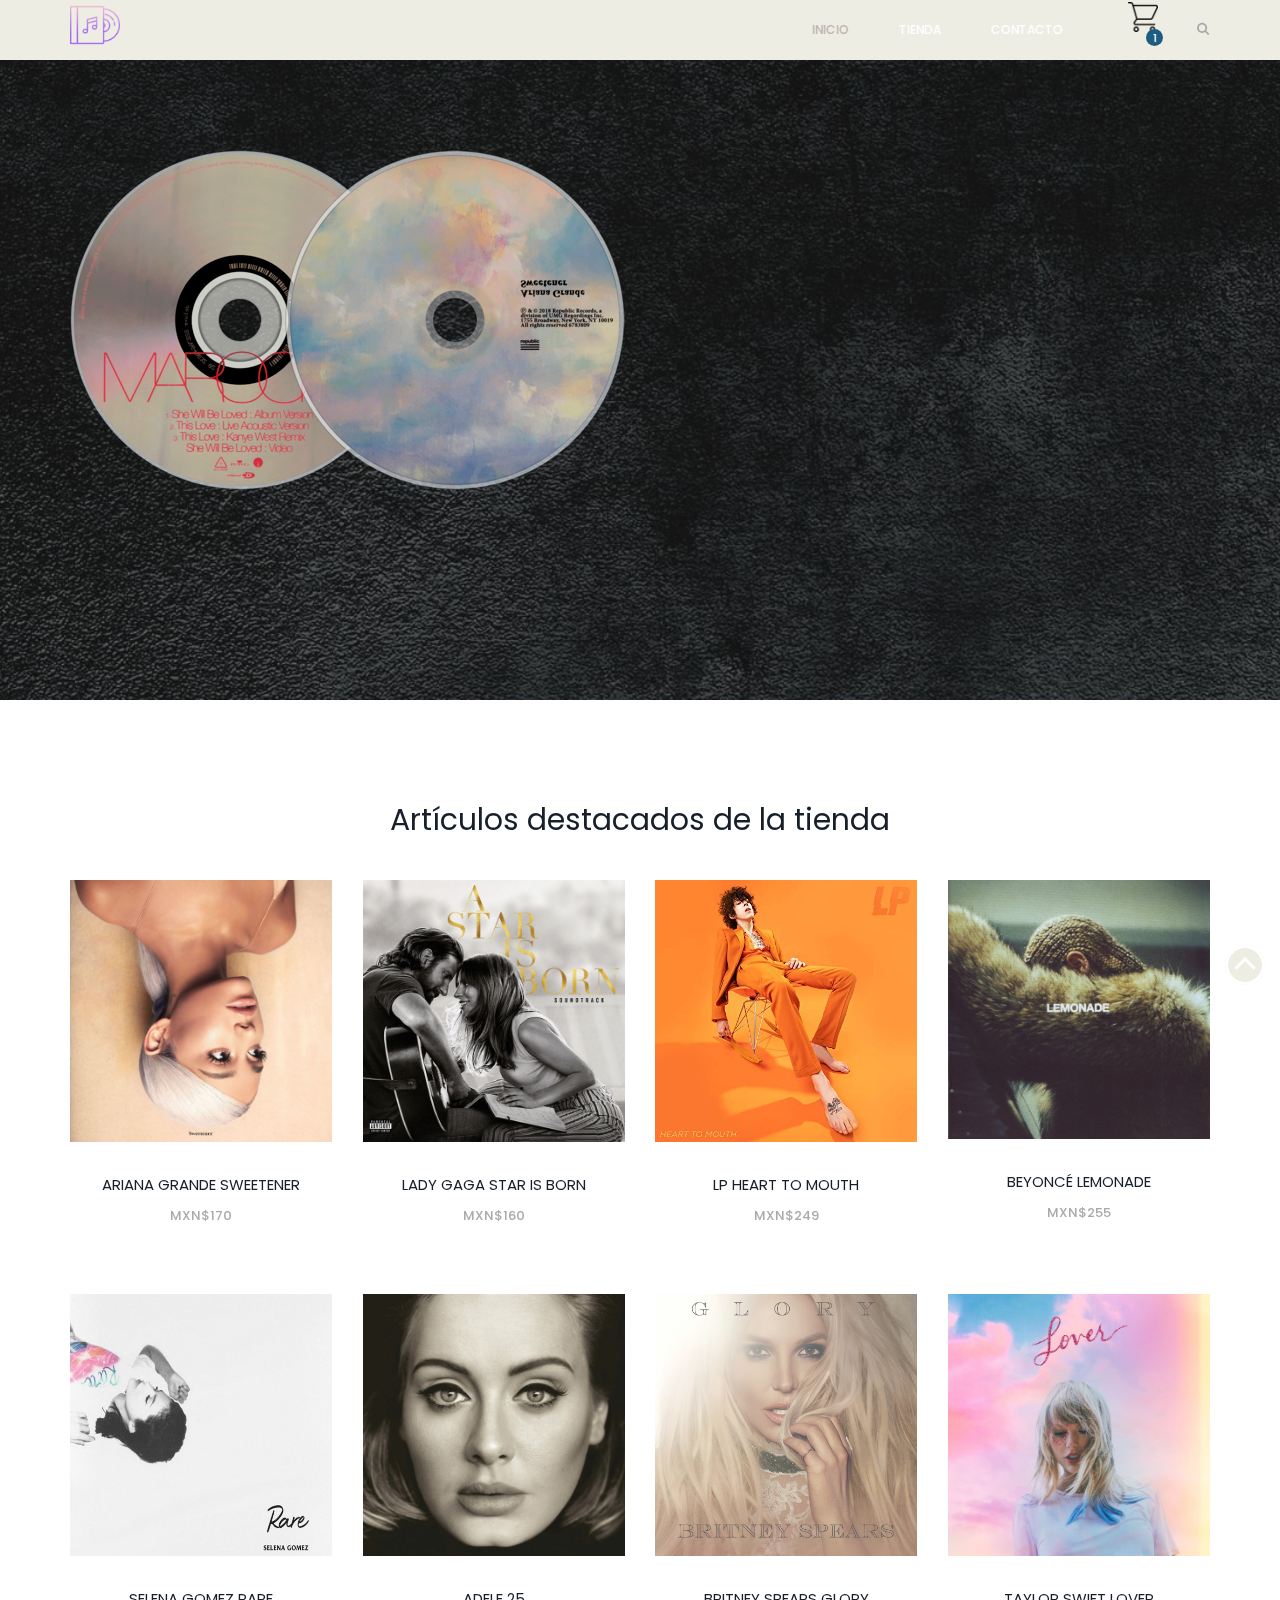
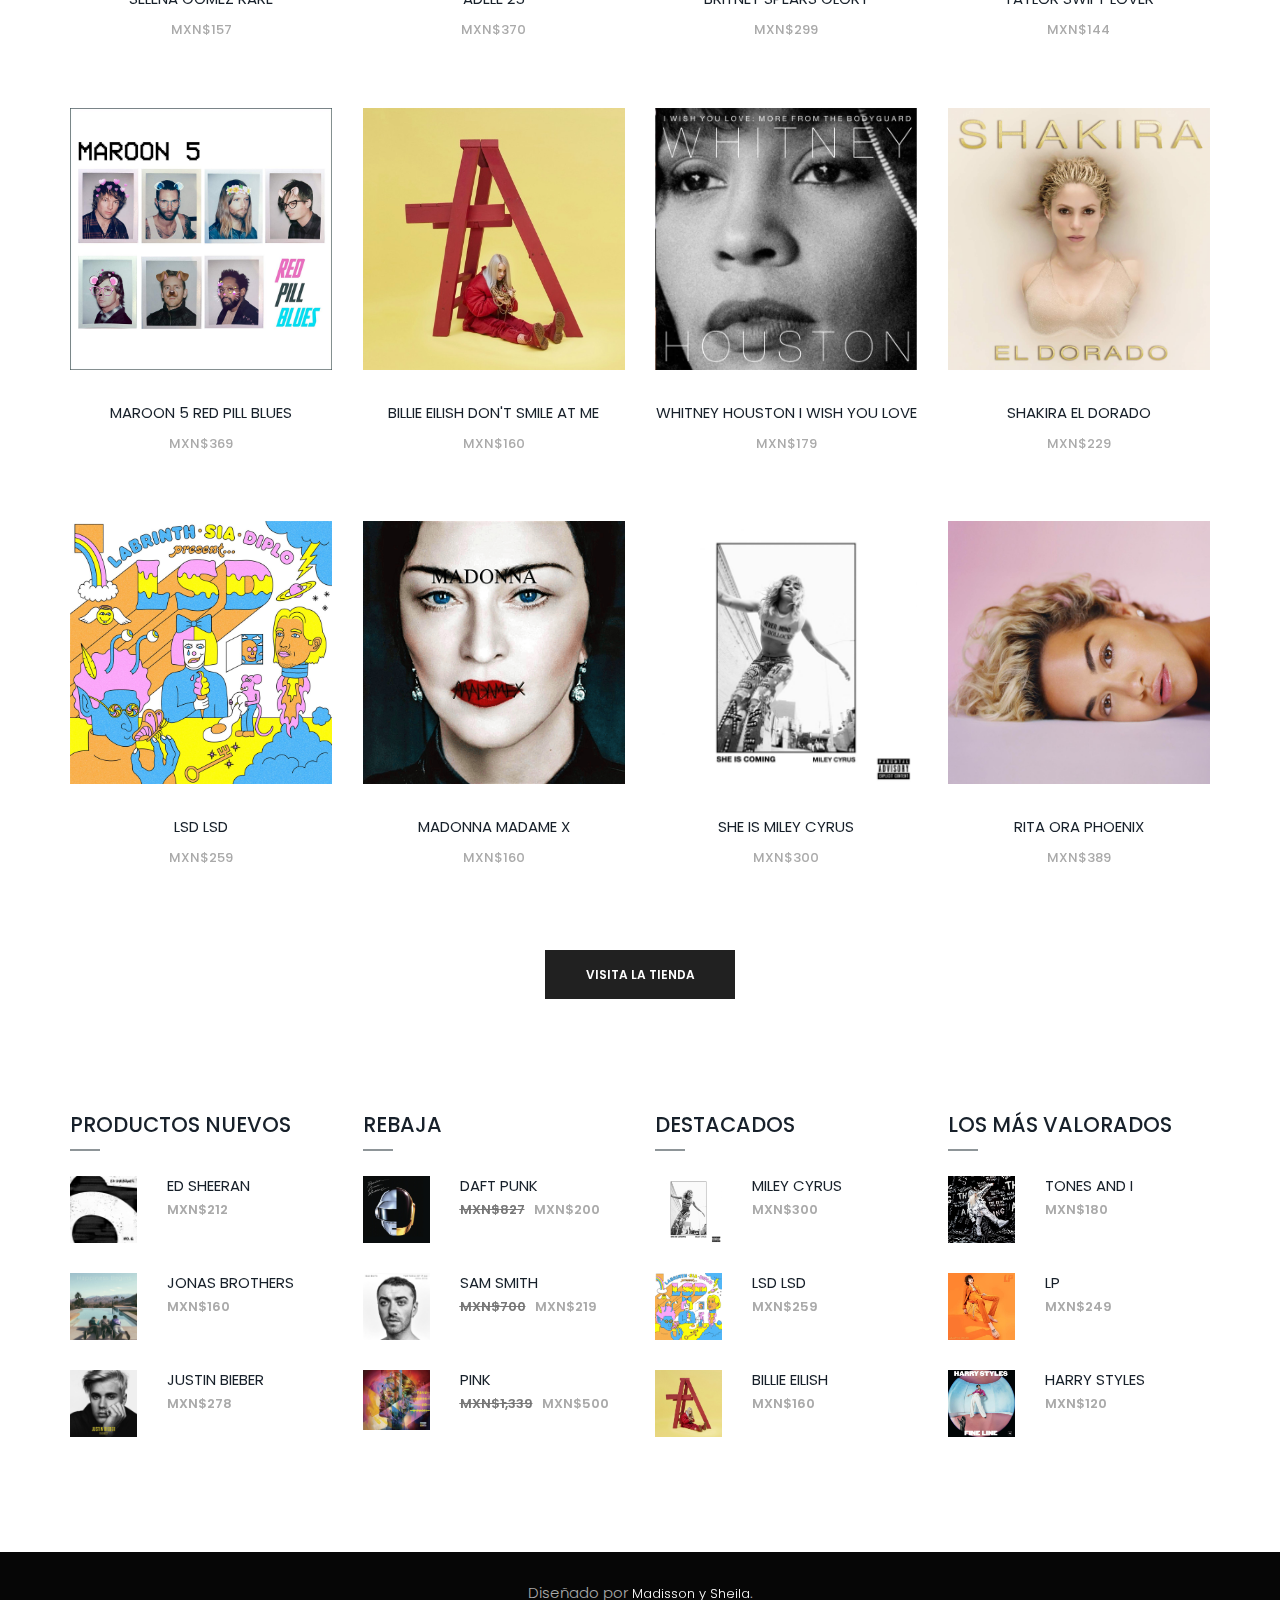
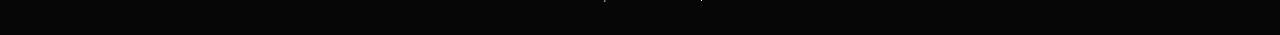
==== commit 0ab9014f: "Cambio de color" ====
--- a/index.html
+++ b/index.html
@@ -100,7 +100,7 @@
                                             </li>
                                             <div class="header-cart clearfix">
                                                 <div class="cart-container">
-                                                    <img src="imagenes/iconos/carrito-de-comprasnegro.png" width="33px">
+                                                    <img src="imagenes/iconos/carrito-de-comprasnegro.png" width="30px">
                                                     <a class="cart-contents">
                                                         <span class="cart-count" style="background-color: #1d5c83">1</span>
                                                     </a>
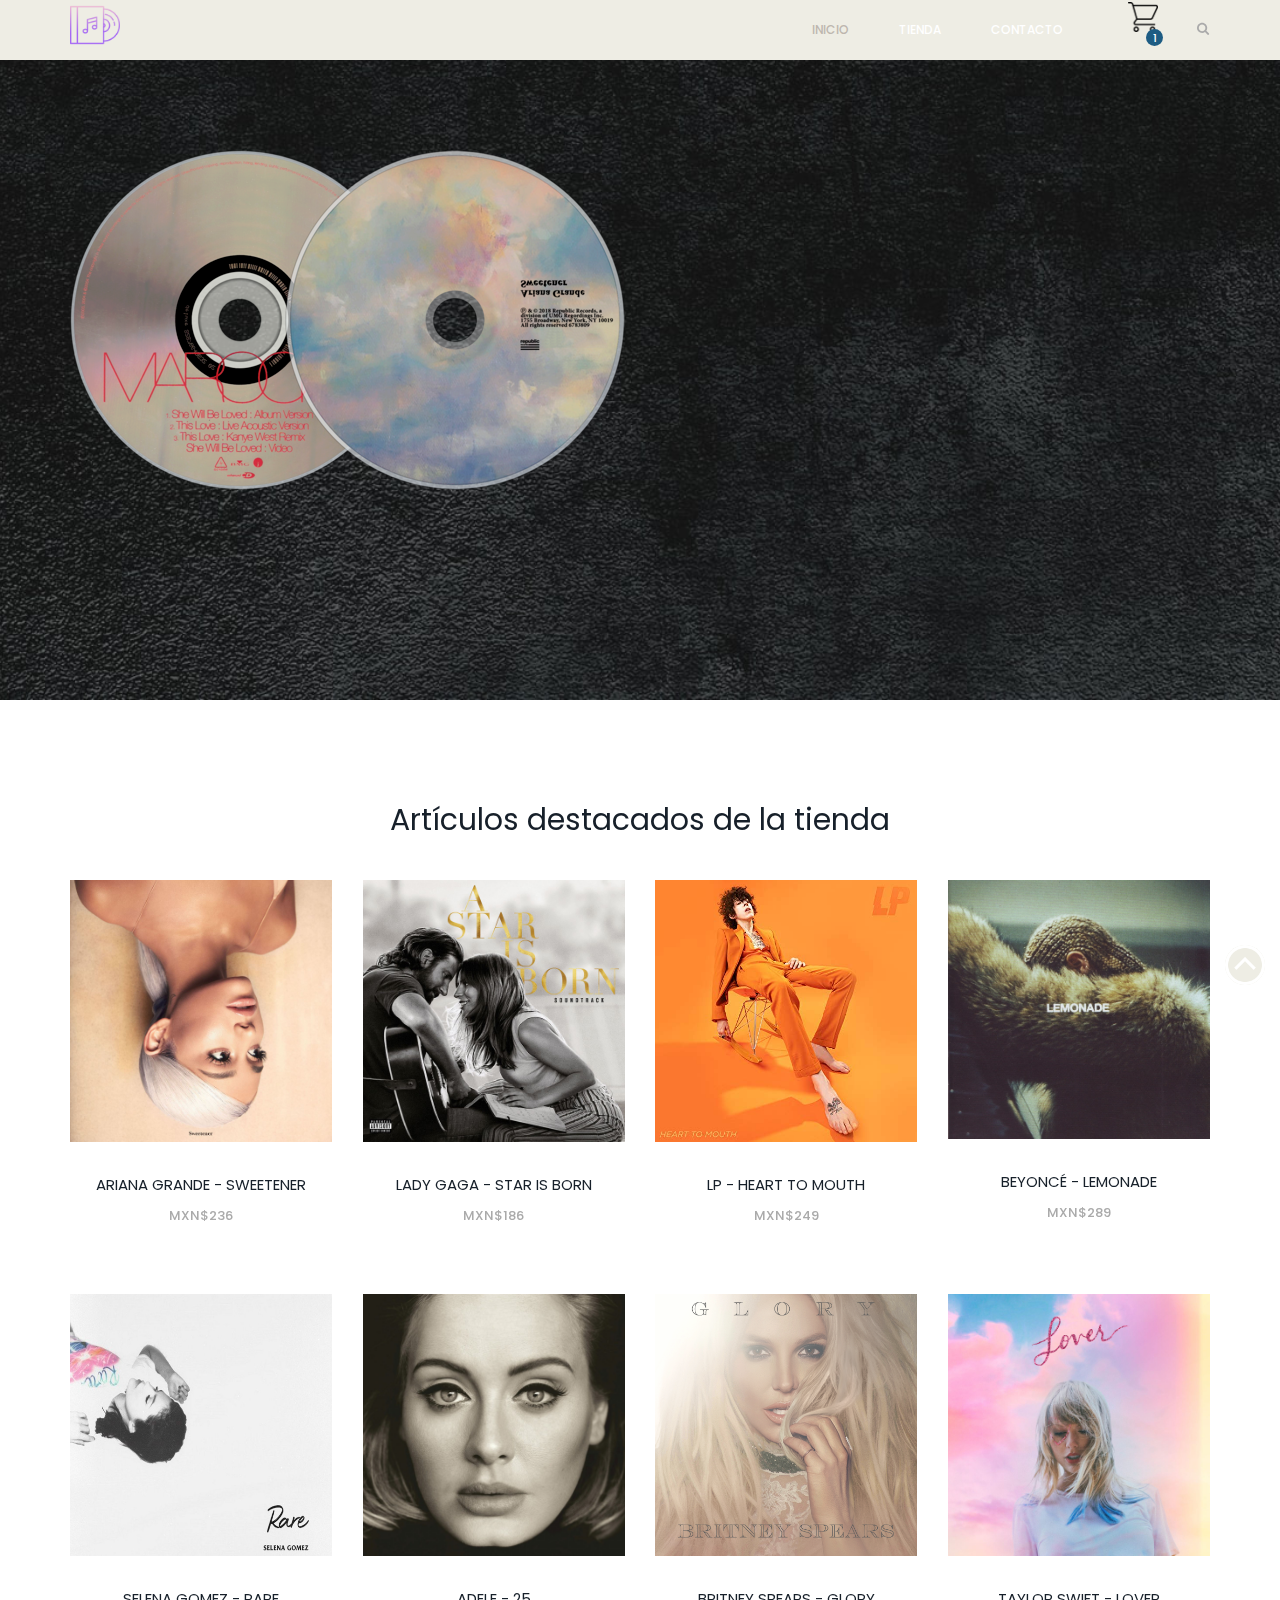
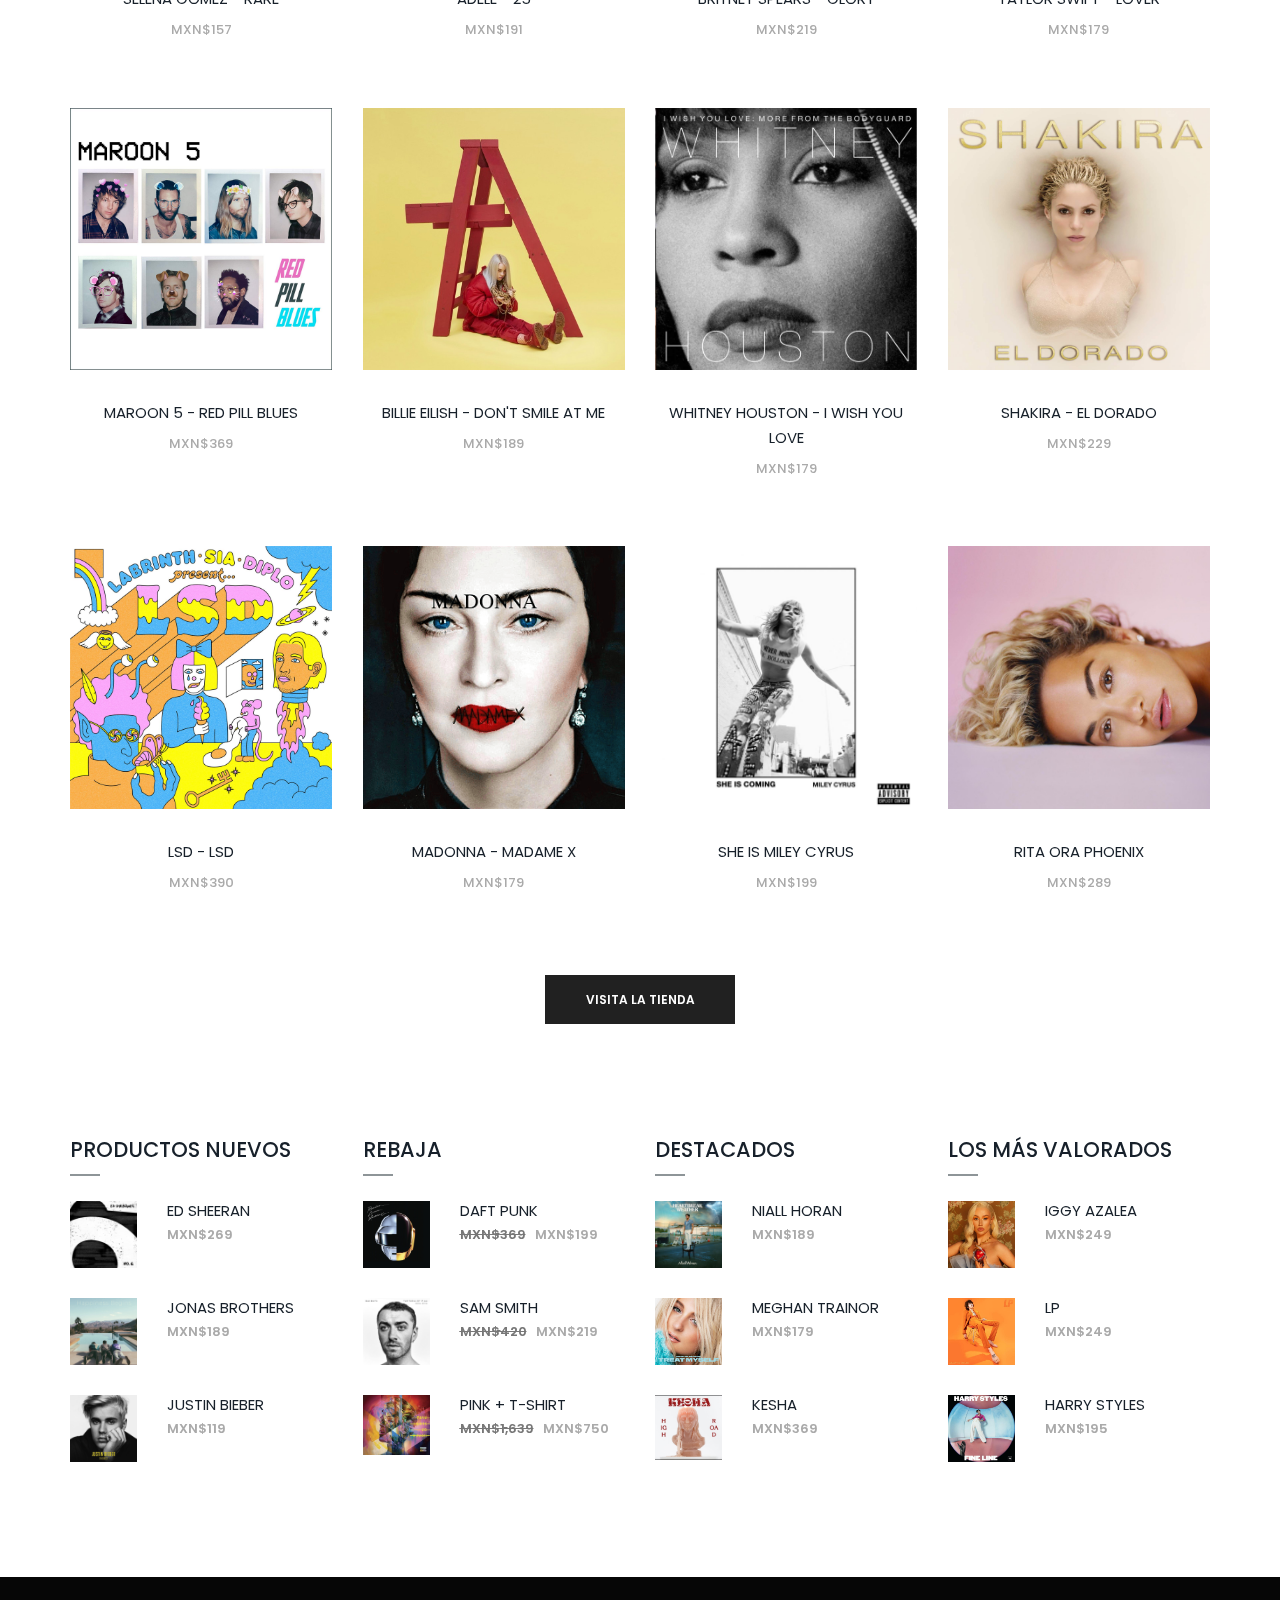
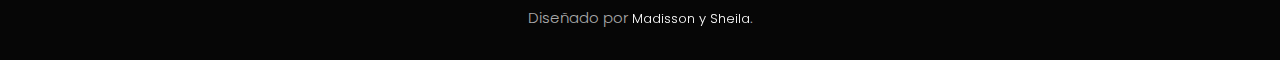
==== commit 2042dbe8: "Renombre de Imagenes" ====
--- a/index.html
+++ b/index.html
@@ -181,32 +181,32 @@
                         <ul class="products">
                             <li class="product">
                                 <a href="descripcion.html" class="woocommerce-LoopProduct-link">
-                                    <img src="imagenes/ariana%20grande%20sweetener.jpg" alt="Placeholder" height="300">
-                                    <h3>Ariana Grande Sweetener</h3>
-
-                                    <span class="price">
-                                        <span class="amount">
-                                            <span>MXN$</span>170</span>
-                                    </span>
-                                </a>
-                                <a href="descripcion.html" class="button">Carrito +</a>
-                            </li>
-                            <li class="product">
-                                <a href="descripcion.html" class="woocommerce-LoopProduct-link">
-                                    <img src="imagenes/Lady%20Gaga%20A%20Star%20Is%20Born.jpg" alt="Placeholder" height="300">
-                                    <h3>Lady Gaga Star Is Born</h3>
-
-                                    <span class="price">
-                                        <span class="amount">
-                                            <span>MXN$</span>160</span>
-                                    </span>
-                                </a>
-                                <a href="descripcion.html" class="button">Carrito +</a>
-                            </li>
-                            <li class="product">
-                                <a href="descripcion.html" class="woocommerce-LoopProduct-link">
-                                    <img src="imagenes/lp-heart-to-mouth.jpg" alt="Placeholder" height="300">
-                                    <h3>LP Heart to Mouth</h3>
+                                    <img src="imagenes/03%20-%20Ariana%20Grande%20-%20Sweetener%20-%202018.jpg" alt="Placeholder" height="300">
+                                    <h3>Ariana Grande - Sweetener</h3>
+
+                                    <span class="price">
+                                        <span class="amount">
+                                            <span>MXN$</span>236</span>
+                                    </span>
+                                </a>
+                                <a href="descripcion.html" class="button">Carrito +</a>
+                            </li>
+                            <li class="product">
+                                <a href="descripcion.html" class="woocommerce-LoopProduct-link">
+                                    <img src="imagenes/18%20-%20Lady%20Gaga%20-%20%20A%20Star%20Is%20Born%20-%202018.jpg" alt="Placeholder" height="300">
+                                    <h3>Lady Gaga - Star Is Born</h3>
+
+                                    <span class="price">
+                                        <span class="amount">
+                                            <span>MXN$</span>186</span>
+                                    </span>
+                                </a>
+                                <a href="descripcion.html" class="button">Carrito +</a>
+                            </li>
+                            <li class="product">
+                                <a href="descripcion.html" class="woocommerce-LoopProduct-link">
+                                    <img src="imagenes/19%20-%20LP%20-%20Heart%20to%20Mouth%20-%202018.jpg" alt="Placeholder" height="300">
+                                    <h3>LP - Heart to Mouth</h3>
 
                                     <span class="price">
                                         <span class="amount">
@@ -217,20 +217,20 @@
                             </li>
                             <li class="product">
                                 <a href="descripcion.html" class="woocommerce-LoopProduct-link">
-                                    <img src="imagenes/beyonce%20lemonade.jpg" alt="Placeholder" height="300">
-                                    <h3>Beyoncé Lemonade</h3>
-
-                                    <span class="price">
-                                        <span class="amount">
-                                            <span>MXN$</span>255</span>
-                                    </span>
-                                </a>
-                                <a href="descripcion.html" class="button">Carrito +</a>
-                            </li>
-                            <li class="product">
-                                <a href="descripcion.html" class="woocommerce-LoopProduct-link">
-                                    <img src="imagenes/Selena%20Gomez%20Rare.jpg" alt="Placeholder" height="300">
-                                    <h3>selena gomez rare</h3>
+                                    <img src="imagenes/04%20-%20Beyonce%20-%20Lemonade%20-2016.jpg" alt="Placeholder" height="300">
+                                    <h3>Beyoncé - Lemonade</h3>
+
+                                    <span class="price">
+                                        <span class="amount">
+                                            <span>MXN$</span>289</span>
+                                    </span>
+                                </a>
+                                <a href="descripcion.html" class="button">Carrito +</a>
+                            </li>
+                            <li class="product">
+                                <a href="descripcion.html" class="woocommerce-LoopProduct-link">
+                                    <img src="imagenes/28%20-%20Selena%20G%C3%B3mez%20-%20Rare%20-%202020.jpg" alt="Placeholder" height="300">
+                                    <h3>Selena Gomez - Rare</h3>
 
                                     <span class="price">
                                         <span class="amount">
@@ -241,44 +241,44 @@
                             </li>
                             <li class="product">
                                 <a href="descripcion.html" class="woocommerce-LoopProduct-link">
-                                    <img src="imagenes/adele-25-1-1068x1068.jpg" alt="Placeholder" height="300">
-                                    <h3>Adele 25</h3>
-
-                                    <span class="price">
-                                        <span class="amount">
-                                            <span>MXN$</span>370</span>
-                                    </span>
-                                </a>
-                                <a href="descripcion.html" class="button">Carrito +</a>
-                            </li>
-                            <li class="product">
-                                <a href="descripcion.html" class="woocommerce-LoopProduct-link">
-                                    <img src="imagenes/britney%20spears%20glory.png" alt="Placeholder" height="300">
-                                    <h3>Britney Spears Glory</h3>
-
-                                    <span class="price">
-                                        <span class="amount">
-                                            <span>MXN$</span>299</span>
-                                    </span>
-                                </a>
-                                <a href="descripcion.html" class="button">Carrito +</a>
-                            </li>
-                            <li class="product">
-                                <a href="descripcion.html" class="woocommerce-LoopProduct-link">
-                                    <img src="imagenes/Taylor%20Swift%20Lover.jpg" alt="Placeholder" height="300">
-                                    <h3>taylor swift lover</h3>
-
-                                    <span class="price">
-                                        <span class="amount">
-                                            <span>MXN$</span>144</span>
-                                    </span>
-                                </a>
-                                <a href="descripcion.html" class="button">Carrito +</a>
-                            </li>
-                            <li class="product">
-                                <a href="descripcion.html" class="woocommerce-LoopProduct-link">
-                                    <img src="imagenes/maroon5%20red%20pill%20blues.jpg" alt="Placeholder" height="300">
-                                    <h3>Maroon 5 Red Pill Blues</h3>
+                                    <img src="imagenes/01%20-%20Adele%20-%2025%20-%202015.jpg" alt="Placeholder" height="300">
+                                    <h3>Adele - 25</h3>
+
+                                    <span class="price">
+                                        <span class="amount">
+                                            <span>MXN$</span>191</span>
+                                    </span>
+                                </a>
+                                <a href="descripcion.html" class="button">Carrito +</a>
+                            </li>
+                            <li class="product">
+                                <a href="descripcion.html" class="woocommerce-LoopProduct-link">
+                                    <img src="imagenes/06%20-%20Britney%20Spears%20-%20Glory%20-%202016.png" alt="Placeholder" height="300">
+                                    <h3>Britney Spears - Glory</h3>
+
+                                    <span class="price">
+                                        <span class="amount">
+                                            <span>MXN$</span>219</span>
+                                    </span>
+                                </a>
+                                <a href="descripcion.html" class="button">Carrito +</a>
+                            </li>
+                            <li class="product">
+                                <a href="descripcion.html" class="woocommerce-LoopProduct-link">
+                                    <img src="imagenes/31%20-%20Taylor%20Swift%20-%20Lover%20-%202019.jpg" alt="Placeholder" height="300">
+                                    <h3>taylor swift - lover</h3>
+
+                                    <span class="price">
+                                        <span class="amount">
+                                            <span>MXN$</span>179</span>
+                                    </span>
+                                </a>
+                                <a href="descripcion.html" class="button">Carrito +</a>
+                            </li>
+                            <li class="product">
+                                <a href="descripcion.html" class="woocommerce-LoopProduct-link">
+                                    <img src="imagenes/23%20-%20Maroon%205%20-%20%20Red%20Pill%20Blues%20-%202017.jpg" alt="Placeholder" height="300">
+                                    <h3>Maroon 5 - Red Pill Blues</h3>
 
                                     <span class="price">
                                         <span class="amount">
@@ -289,20 +289,20 @@
                             </li>
                             <li class="product">
                                 <a href="descripcion.html" class="woocommerce-LoopProduct-link">
-                                    <img src="imagenes/Billie%20Eilish%20Don't%20Smile%20at%20Me.jpg" alt="Placeholder" height="300">
-                                    <h3>Billie Eilish Don't Smile at Me</h3>
-
-                                    <span class="price">
-                                        <span class="amount">
-                                            <span>MXN$</span>160</span>
-                                    </span>
-                                </a>
-                                <a href="descripcion.html" class="button">Carrito +</a>
-                            </li>
-                            <li class="product">
-                                <a href="descripcion.html" class="woocommerce-LoopProduct-link">
-                                    <img src="imagenes/Whitney%20Houston%20I%20Wish%20You%20Love.jpg" alt="Placeholder" height="300">
-                                    <h3>Whitney Houston I Wish You Love</h3>
+                                    <img src="imagenes/05%20-%20Billie%20Eilish%20-%20%20Don't%20Smile%20at%20Me%20-%202017.jpg" alt="Placeholder" height="300">
+                                    <h3>Billie Eilish - Don't Smile at Me</h3>
+
+                                    <span class="price">
+                                        <span class="amount">
+                                            <span>MXN$</span>189</span>
+                                    </span>
+                                </a>
+                                <a href="descripcion.html" class="button">Carrito +</a>
+                            </li>
+                            <li class="product">
+                                <a href="descripcion.html" class="woocommerce-LoopProduct-link">
+                                    <img src="imagenes/33%20-%20Whitney%20Houston%20-%20I%20Wish%20You%20Love%20More%20from%20The%20Bodyguard%20-%202017.jpg" alt="Placeholder" height="300">
+                                    <h3>Whitney Houston - I Wish You Love</h3>
 
                                     <span class="price">
                                         <span class="amount">
@@ -313,8 +313,8 @@
                             </li>
                             <li class="product">
                                 <a href="descripcion.html" class="woocommerce-LoopProduct-link">
-                                    <img src="imagenes/Shakira%20El%20Dorado.jpg" alt="Placeholder" height="300">
-                                    <h3>Shakira El Dorado</h3>
+                                    <img src="imagenes/29%20-%20Shakira%20-%20El%20Dorado%20-%202019.jpg" alt="Placeholder" height="300">
+                                    <h3>Shakira - El Dorado</h3>
 
                                     <span class="price">
                                         <span class="amount">
@@ -325,48 +325,48 @@
                             </li>
                             <li class="product">
                                 <a href="descripcion.html" class="woocommerce-LoopProduct-link">
-                                    <img src="imagenes/5ca23cdba7797e00134f32bb.jpeg" alt="Placeholder" height="300">
-                                    <h3>LSD LSD</h3>
-
-                                    <span class="price">
-                                        <span class="amount">
-                                            <span>MXN$</span>259</span>
-                                    </span>
-                                </a>
-                                <a href="descripcion.html" class="button">Carrito +</a>
-                            </li>
-                            <li class="product">
-                                <a href="descripcion.html" class="woocommerce-LoopProduct-link">
-                                    <img src="imagenes/Madonna%20Madame%20X.png" alt="Placeholder" height="300">
-                                    <h3>Madonna Madame X</h3>
-
-                                    <span class="price">
-                                        <span class="amount">
-                                            <span>MXN$</span>160</span>
-                                    </span>
-                                </a>
-                                <a href="descripcion.html" class="button">Carrito +</a>
-                            </li>
-                            <li class="product">
-                                <a href="descripcion.html" class="woocommerce-LoopProduct-link">
-                                    <img src="imagenes/Miley%20Cyrus%20She%20Is.jpeg" alt="Placeholder" height="300">
+                                    <img src="imagenes/30%20-%20LSD%20-%20LSD%20-%202019.jpeg" alt="Placeholder" height="300">
+                                    <h3>LSD - LSD</h3>
+
+                                    <span class="price">
+                                        <span class="amount">
+                                            <span>MXN$</span>390</span>
+                                    </span>
+                                </a>
+                                <a href="descripcion.html" class="button">Carrito +</a>
+                            </li>
+                            <li class="product">
+                                <a href="descripcion.html" class="woocommerce-LoopProduct-link">
+                                    <img src="imagenes/20%20-%20Madonna%20-%20Madame%20X%20-%202019.png" alt="Placeholder" height="300">
+                                    <h3>Madonna - Madame X</h3>
+
+                                    <span class="price">
+                                        <span class="amount">
+                                            <span>MXN$</span>179</span>
+                                    </span>
+                                </a>
+                                <a href="descripcion.html" class="button">Carrito +</a>
+                            </li>
+                            <li class="product">
+                                <a href="descripcion.html" class="woocommerce-LoopProduct-link">
+                                    <img src="imagenes/22%20-%20Miley%20Cyrus%20-%20%20She%20Is%20Coming%20-%202019.jpeg" alt="Placeholder" height="300">
                                     <h3>She Is Miley Cyrus</h3>
 
                                     <span class="price">
                                         <span class="amount">
-                                            <span>MXN$</span>300</span>
-                                    </span>
-                                </a>
-                                <a href="descripcion.html" class="button">Carrito +</a>
-                            </li>
-                            <li class="product">
-                                <a href="descripcion.html" class="woocommerce-LoopProduct-link">
-                                    <img src="imagenes/Rita%20Ora%20Phoenix.jpeg" alt="Placeholder" height="300">
+                                            <span>MXN$</span>199</span>
+                                    </span>
+                                </a>
+                                <a href="descripcion.html" class="button">Carrito +</a>
+                            </li>
+                            <li class="product">
+                                <a href="descripcion.html" class="woocommerce-LoopProduct-link">
+                                    <img src="imagenes/26%20-%20Rita%20Ora%20-%20Phoenix%20-%202018.jpeg" alt="Placeholder" height="300">
                                     <h3>Rita Ora Phoenix</h3>
 
                                     <span class="price">
                                         <span class="amount">
-                                            <span>MXN$</span>389</span>
+                                            <span>MXN$</span>289</span>
                                     </span>
                                 </a>
                                 <a href="descripcion.html" class="button">Carrito +</a>
@@ -406,27 +406,27 @@
                         <ul class="product_list_widget">
                             <li>
                                 <a href="descripcion.html">
-                                    <img src="imagenes/Ed%20Sheeran%20No.%206%20Collaborations%20Project.png">
+                                    <img src="imagenes/10%20-%20Ed%20Sheeran%20-%20No.%206%20Collaborations%20Project%20-%202019.png">
                                     <span class="product-title" style="color:#17202A">ED SHEERAN </span>
                                     <!--No. 6 Collaborations Project-->
                                 </a>
-                                <span class="amount"><span>MXN$</span>212</span>
-                            </li>
-                            <li>
-                                <a href="descripcion.html">
-                                    <img src="imagenes/Jonas%20Brothers%20Happiness%20Begins.jpg">
+                                <span class="amount"><span>MXN$</span>269</span>
+                            </li>
+                            <li>
+                                <a href="descripcion.html">
+                                    <img src="imagenes/14%20-%20Jonas%20Brothers%20-%20Happiness%20Begins%20-%202019.jpg">
                                     <span class="product-title" style="color:#17202A">JONAS BROTHERS</span>
                                     <!--Happiness Begins-->
                                 </a>
-                                <span class="amount"><span>MXN$</span>160</span>
-                            </li>
-                            <li>
-                                <a href="descripcion.html">
-                                    <img src="imagenes/justin%20bieber%20the%20best.jpg">
+                                <span class="amount"><span>MXN$</span>189</span>
+                            </li>
+                            <li>
+                                <a href="descripcion.html">
+                                    <img src="imagenes/15%20-%20Justin%20Bieber%20-%20%20The%20Best%20-%202019.jpg">
                                     <span class="product-title" style="color:#17202A">JUSTIN BIEBER</span>
                                     <!--The Best-->
                                 </a>
-                                <span class="amount"><span>MXN$</span>278</span>
+                                <span class="amount"><span>MXN$</span>119</span>
                             </li>
 
                         </ul>
@@ -441,30 +441,30 @@
                         <ul class="product_list_widget">
                             <li>
                                 <a href="descripcion.html">
-                                    <img src="imagenes/61Uxg-SWExL._SL1500_.jpg" />
+                                    <img src="imagenes/08%20-%20Daft%20punk%20-%20Random%20Access%20Memory%20-%202013.jpg" />
                                     <span class="product-title" style="color:#17202A">Daft Punk</span>
                                     <!--Random Access Memories-->
                                 </a>
                                 <del>
                                     <span class="amount">
-                                        <span>MXN$</span>827
+                                        <span>MXN$</span>369
                                     </span>
                                 </del>
                                 <ins>
                                     <span class="amount">
-                                        <span>MXN$</span>200
+                                        <span>MXN$</span>199
                                     </span>
                                 </ins>
                             </li>
                             <li>
                                 <a href="descripcion.html">
-                                    <img src="imagenes/Sam%20Smith%20The%20Thrill%20of%20It%20All.jpg" />
-                                    <span class="product-title" style="color:#17202A">sam smith</span>
+                                    <img src="imagenes/27%20-%20Sam%20Smith%20-%20The%20Thrill%20of%20It%20All%20-%202017.jpg" />
+                                    <span class="product-title" style="color:#17202A">Sam Smith</span>
                                     <!--the thrill of it all-->
                                 </a>
                                 <del>
                                     <span class="amount">
-                                        <span>MXN$</span>700
+                                        <span>MXN$</span>420
                                     </span>
                                 </del>
                                 <ins>
@@ -475,18 +475,18 @@
                             </li>
                             <li>
                                 <a href="descripcion.html">
-                                    <img src="imagenes/pink%20hurts%202b%20human.jpg" />
-                                    <span class="product-title" style="color:#17202A">Pink</span>
+                                    <img src="imagenes/24%20-%20Pink%20-%20Hurts%202B%20Human%20-%202019.jpg" />
+                                    <span class="product-title" style="color:#17202A">Pink + T-shirt</span>
                                     <!--Hurts 2B Human-->
                                 </a>
                                 <del>
                                     <span class="amount">
-                                        <span>MXN$</span>1,339
+                                        <span>MXN$</span>1,639
                                     </span>
                                 </del>
                                 <ins>
                                     <span class="amount">
-                                        <span>MXN$</span>500
+                                        <span>MXN$</span>750
                                     </span>
                                 </ins>
                             </li>
@@ -503,25 +503,25 @@
                         <ul class="product_list_widget">
                             <li>
                                 <a href="descripcion.html">
-                                    <img src="imagenes/Miley%20Cyrus%20She%20Is.jpeg" />
-                                    <span class="product-title" style="color:#17202A">Miley Cyrus</span>
+                                    <img src="imagenes/43%20-%20Niall%20Horan%20-%20Heartbreak%20Weather%20-%202020.jpg" />
+                                    <span class="product-title" style="color:#17202A">Niall Horan</span>
                                     <!--She Is-->
                                 </a>
-                                <span class="amount"><span>MXN$</span>300</span>
-                            </li>
-                            <li>
-                                <a href="descripcion.html">
-                                    <img src="imagenes/5ca23cdba7797e00134f32bb.jpeg" />
-                                    <span class="product-title" style="color:#17202A">LSD LSD</span>
-                                </a>
-                                <span class="amount"><span>MXN$</span>259</span>
-                            </li>
-                            <li>
-                                <a href="descripcion.html">
-                                    <img src="imagenes/Billie%20Eilish%20Don't%20Smile%20at%20Me.jpg" />
-                                    <span class="product-title" style="color:#17202A">Billie Eilish</span>
-                                </a>
-                                <span class="amount"><span>MXN$</span>160</span>
+                                <span class="amount"><span>MXN$</span>189</span>
+                            </li>
+                            <li>
+                                <a href="descripcion.html">
+                                    <img src="imagenes/36%20-%20Meghan%20Trainor%20-%20Treat%20Myself%20-%202020.jpg" />
+                                    <span class="product-title" style="color:#17202A">Meghan Trainor</span>
+                                </a>
+                                <span class="amount"><span>MXN$</span>179</span>
+                            </li>
+                            <li>
+                                <a href="descripcion.html">
+                                    <img src="imagenes/34%20-%20Kesha%20-%20High%20Road%20-%202020.jpeg" />
+                                    <span class="product-title" style="color:#17202A">Kesha</span>
+                                </a>
+                                <span class="amount"><span>MXN$</span>369</span>
                             </li>
                         </ul>
                     </div>
@@ -535,24 +535,24 @@
                         <ul class="product_list_widget">
                             <li>
                                 <a href="descripcion.html">
-                                    <img src="imagenes/tones%20and%20i.jpg" />
-                                    <span class="product-title" style="color:#17202A">TONES AND I</span>
-                                </a>
-                                <span class="amount"><span>MXN$</span>180</span>
-                            </li>
-                            <li>
-                                <a href="descripcion.html">
-                                    <img src="imagenes/lp-heart-to-mouth.jpg" />
+                                    <img src="imagenes/35%20-%20Iggy%20Azalea%20-%20Wicked%20Lips%20-%202019.jpg" />
+                                    <span class="product-title" style="color:#17202A">Iggy Azalea</span>
+                                </a>
+                                <span class="amount"><span>MXN$</span>249</span>
+                            </li>
+                            <li>
+                                <a href="descripcion.html">
+                                    <img src="imagenes/19%20-%20LP%20-%20Heart%20to%20Mouth%20-%202018.jpg" />
                                     <span class="product-title" style="color:#17202A">LP</span>
                                 </a>
                                 <span class="amount"><span>MXN$</span>249</span>
                             </li>
                             <li>
                                 <a href="descripcion.html">
-                                    <img src="imagenes/harry%20styles%20fine%20line.jpg" />
+                                    <img src="imagenes/13%20-%20Harry%20Styles%20-%20Fine%20Line%20-%202019.jpg" />
                                     <span class="product-title" style="color:#17202A">Harry Styles</span>
                                 </a>
-                                <span class="amount"><span>MXN$</span>120</span>
+                                <span class="amount"><span>MXN$</span>195</span>
                             </li>
 
                         </ul>
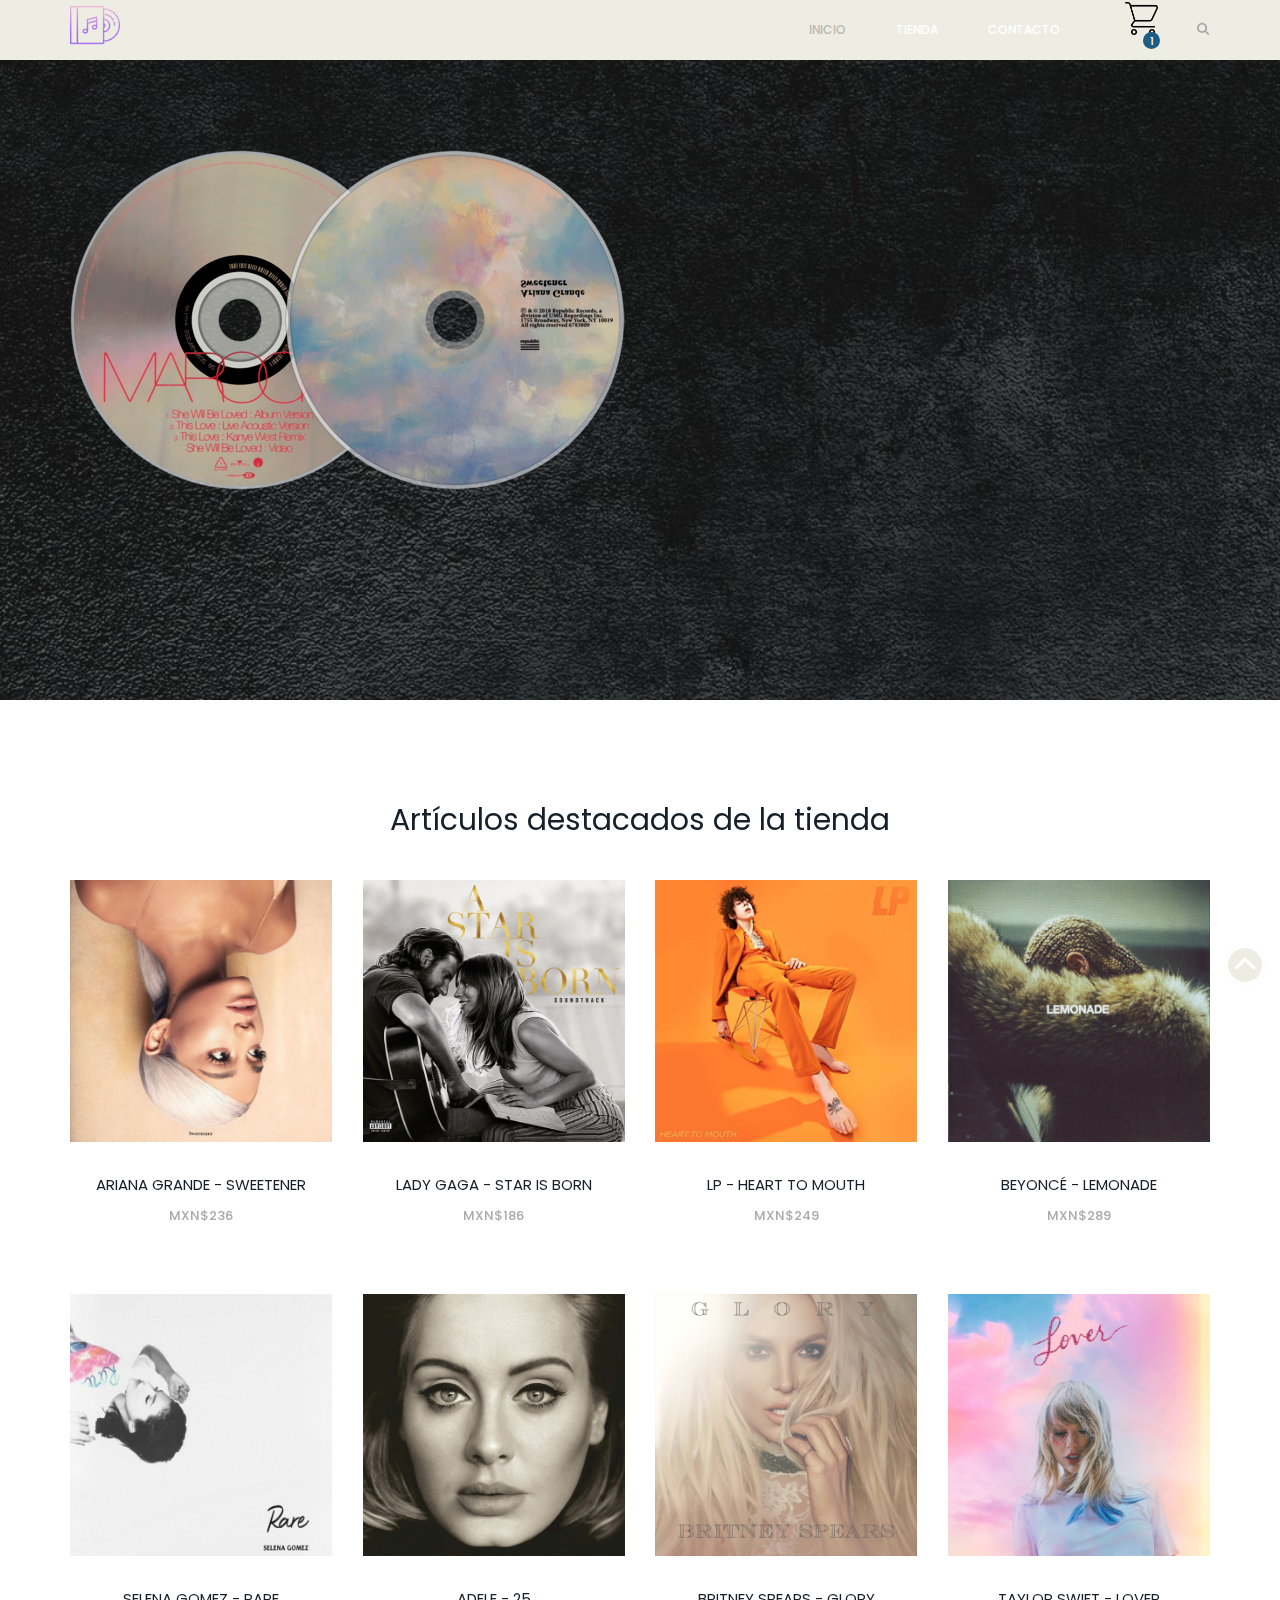
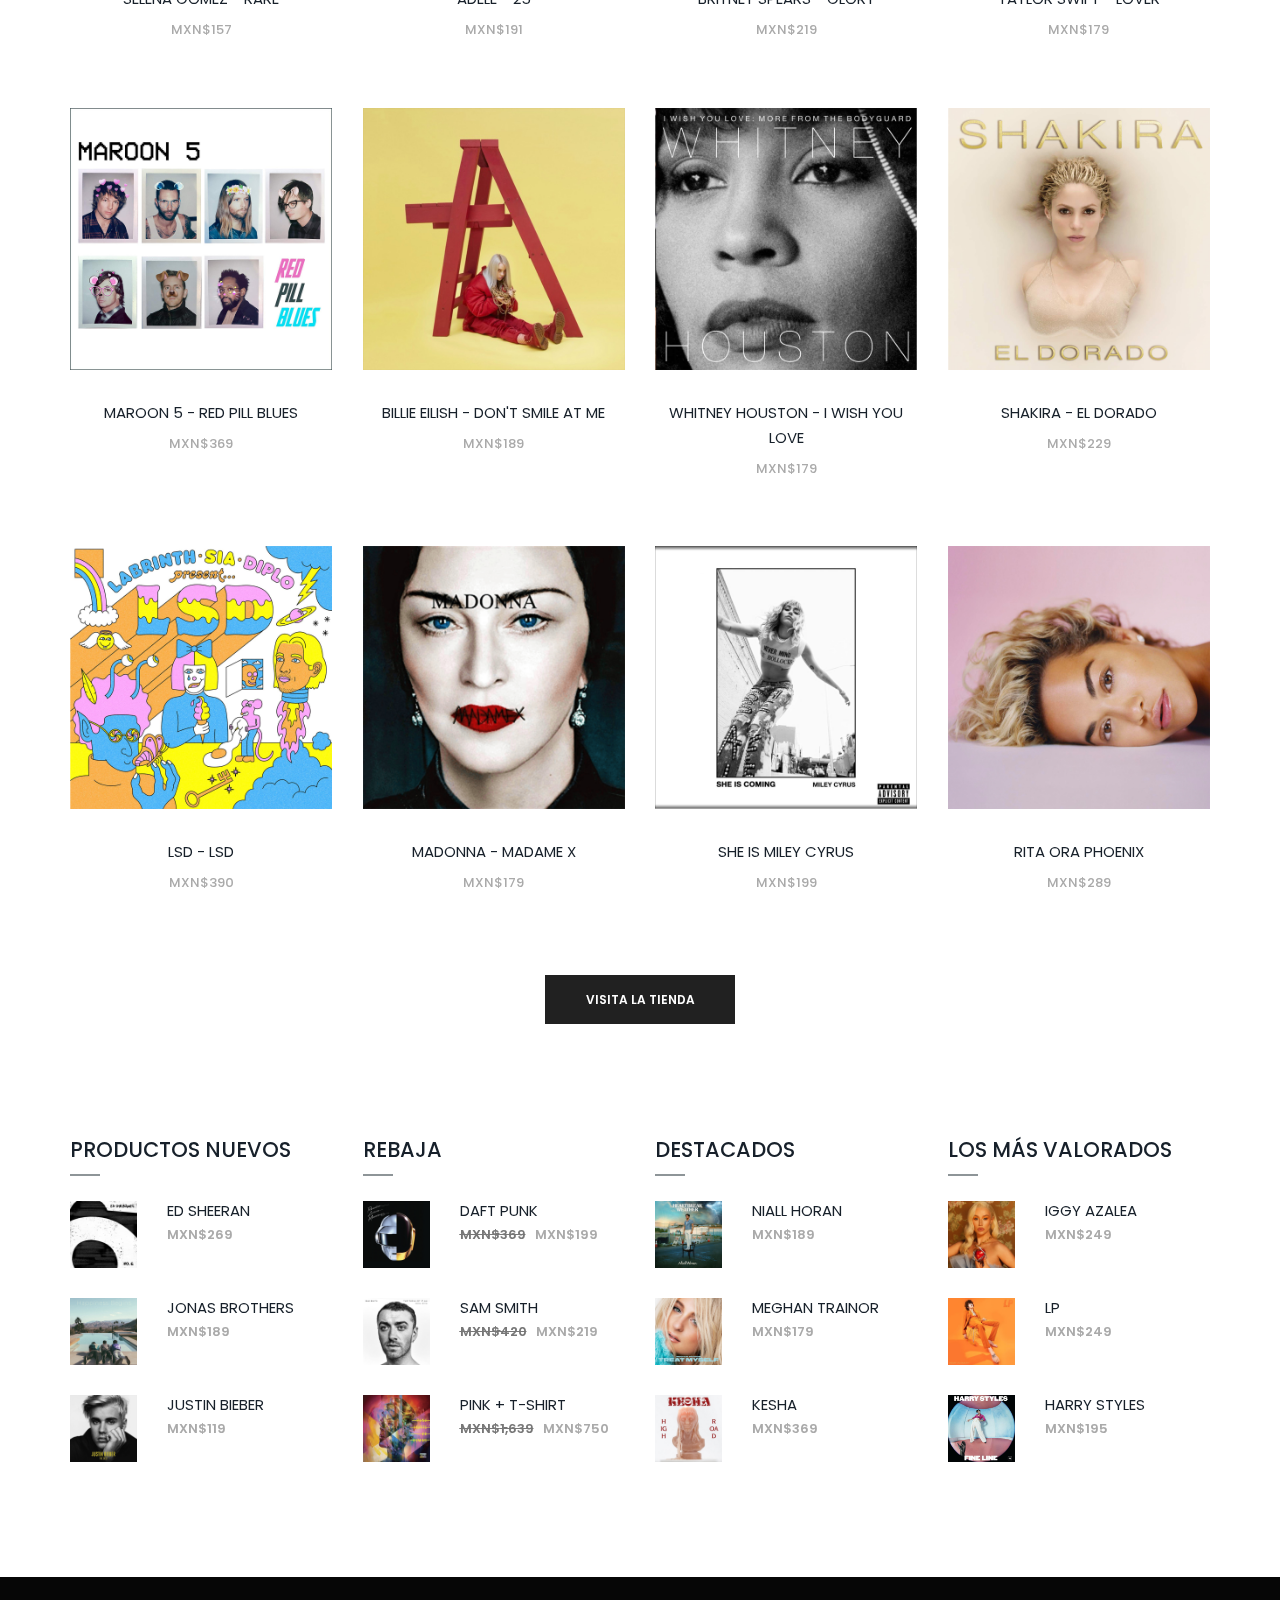
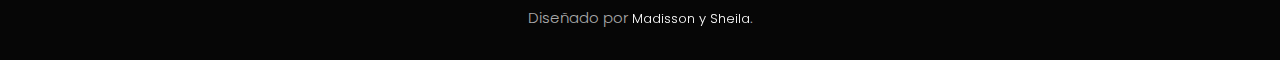
==== commit 96f5260e: "Agregar enlace carrito" ====
--- a/index.html
+++ b/index.html
@@ -99,13 +99,15 @@
                                                 <a href="contacto.html" role="button">Contacto</a>
                                             </li>
                                             <div class="header-cart clearfix">
-                                                <div class="cart-container">
-                                                    <img src="imagenes/iconos/carrito-de-comprasnegro.png" width="30px">
-                                                    <a class="cart-contents">
-                                                        <span class="cart-count" style="background-color: #1d5c83">1</span>
-                                                    </a>
-                                                </div><!-- .cart-container end -->
-                                            </div><!-- .header-cart end -->
+													<div class="cart-container">
+														<a href="carrito.html">
+															<img src="imagenes/iconos/carrito-de-comprasnegro.png" width="33px">
+														</a>
+														<a class="cart-contents" href="carrito.html">
+															<span class="cart-count" style="background-color: #1d5c83">1</span>
+														</a>
+													</div><!-- .cart-container end -->
+												</div><!-- .header-cart end -->
                                         </ul><!-- .nav.navbar-nav end -->
                                     </div><!-- navbar end -->
                                 </nav><!-- .navbar.navbar-default end -->
@@ -117,6 +119,8 @@
         </header><!-- #header end -->
     </div><!-- .header-wrapper.header-transparent.header-style-02 end -->
 
+	
+	
     <!-- #masterslider-store start -->
     <div id="masterslider-store" class="master-slider ms-skin-default">
 
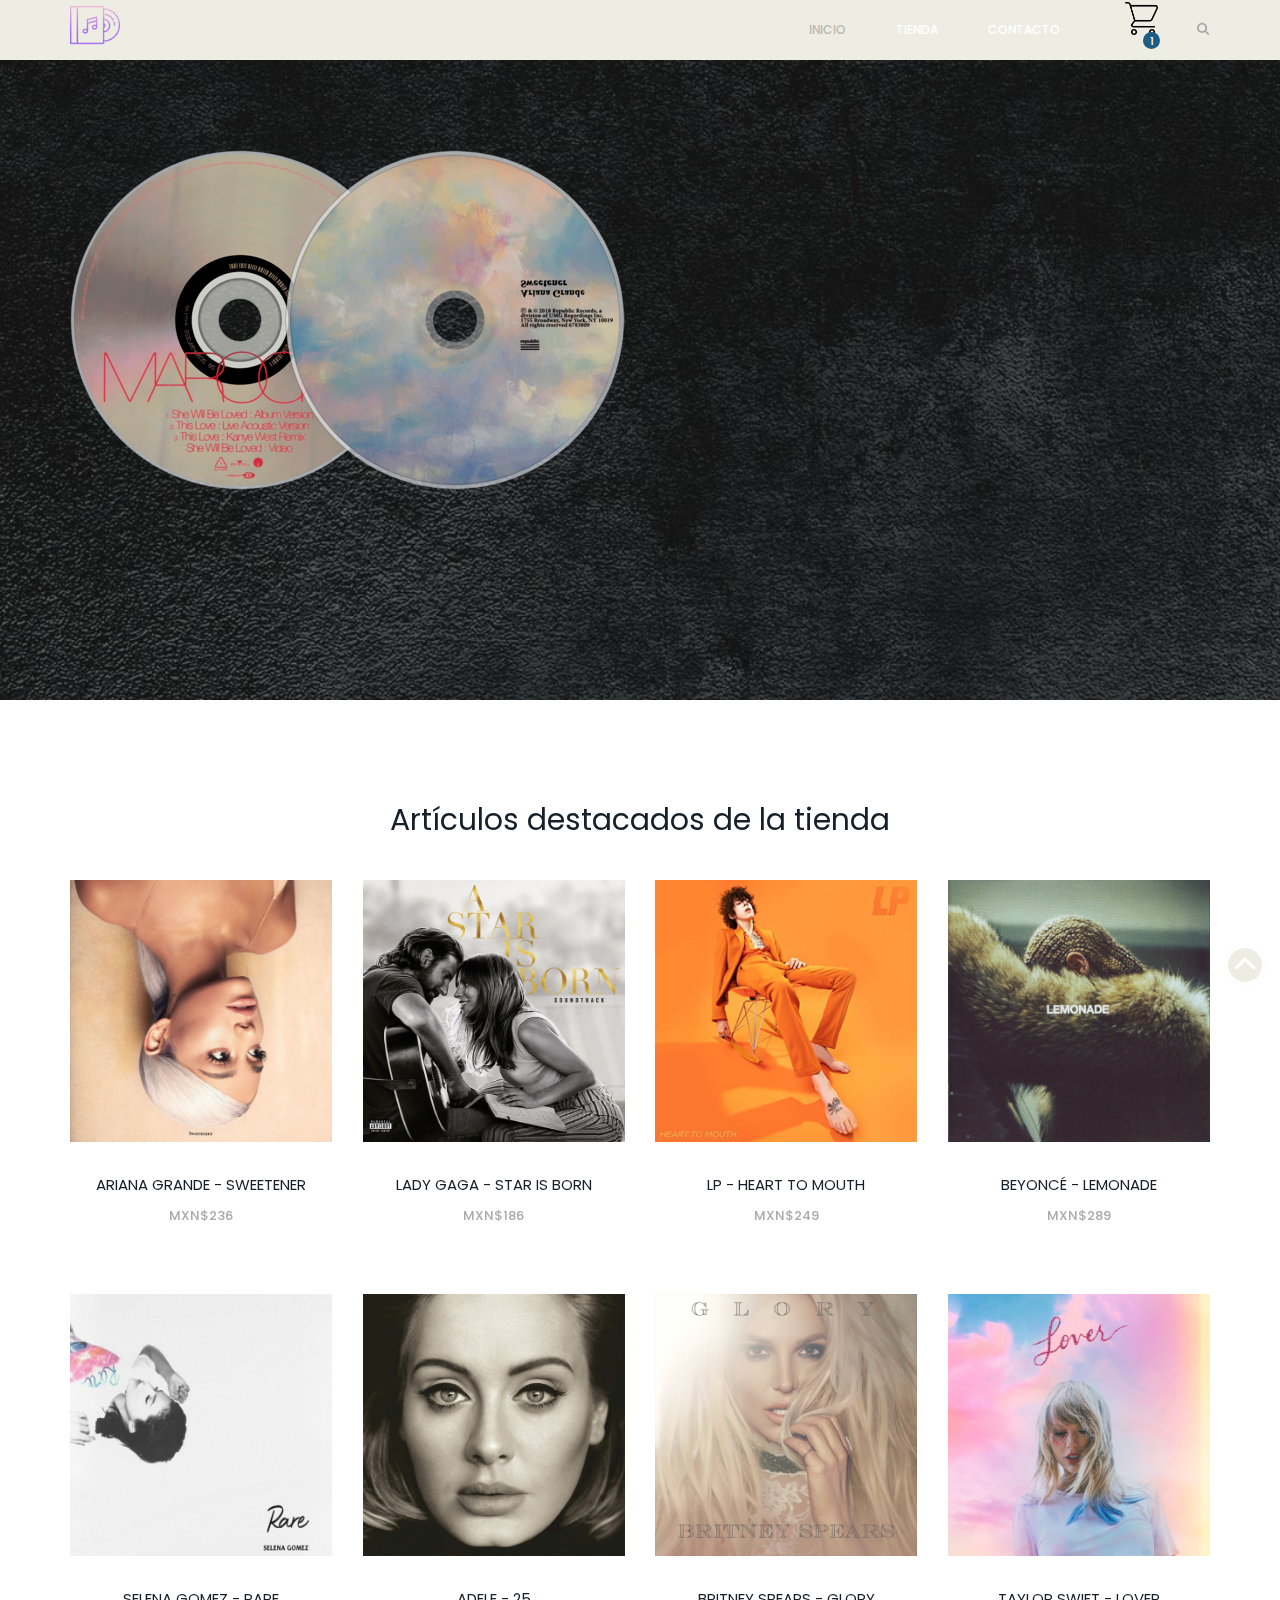
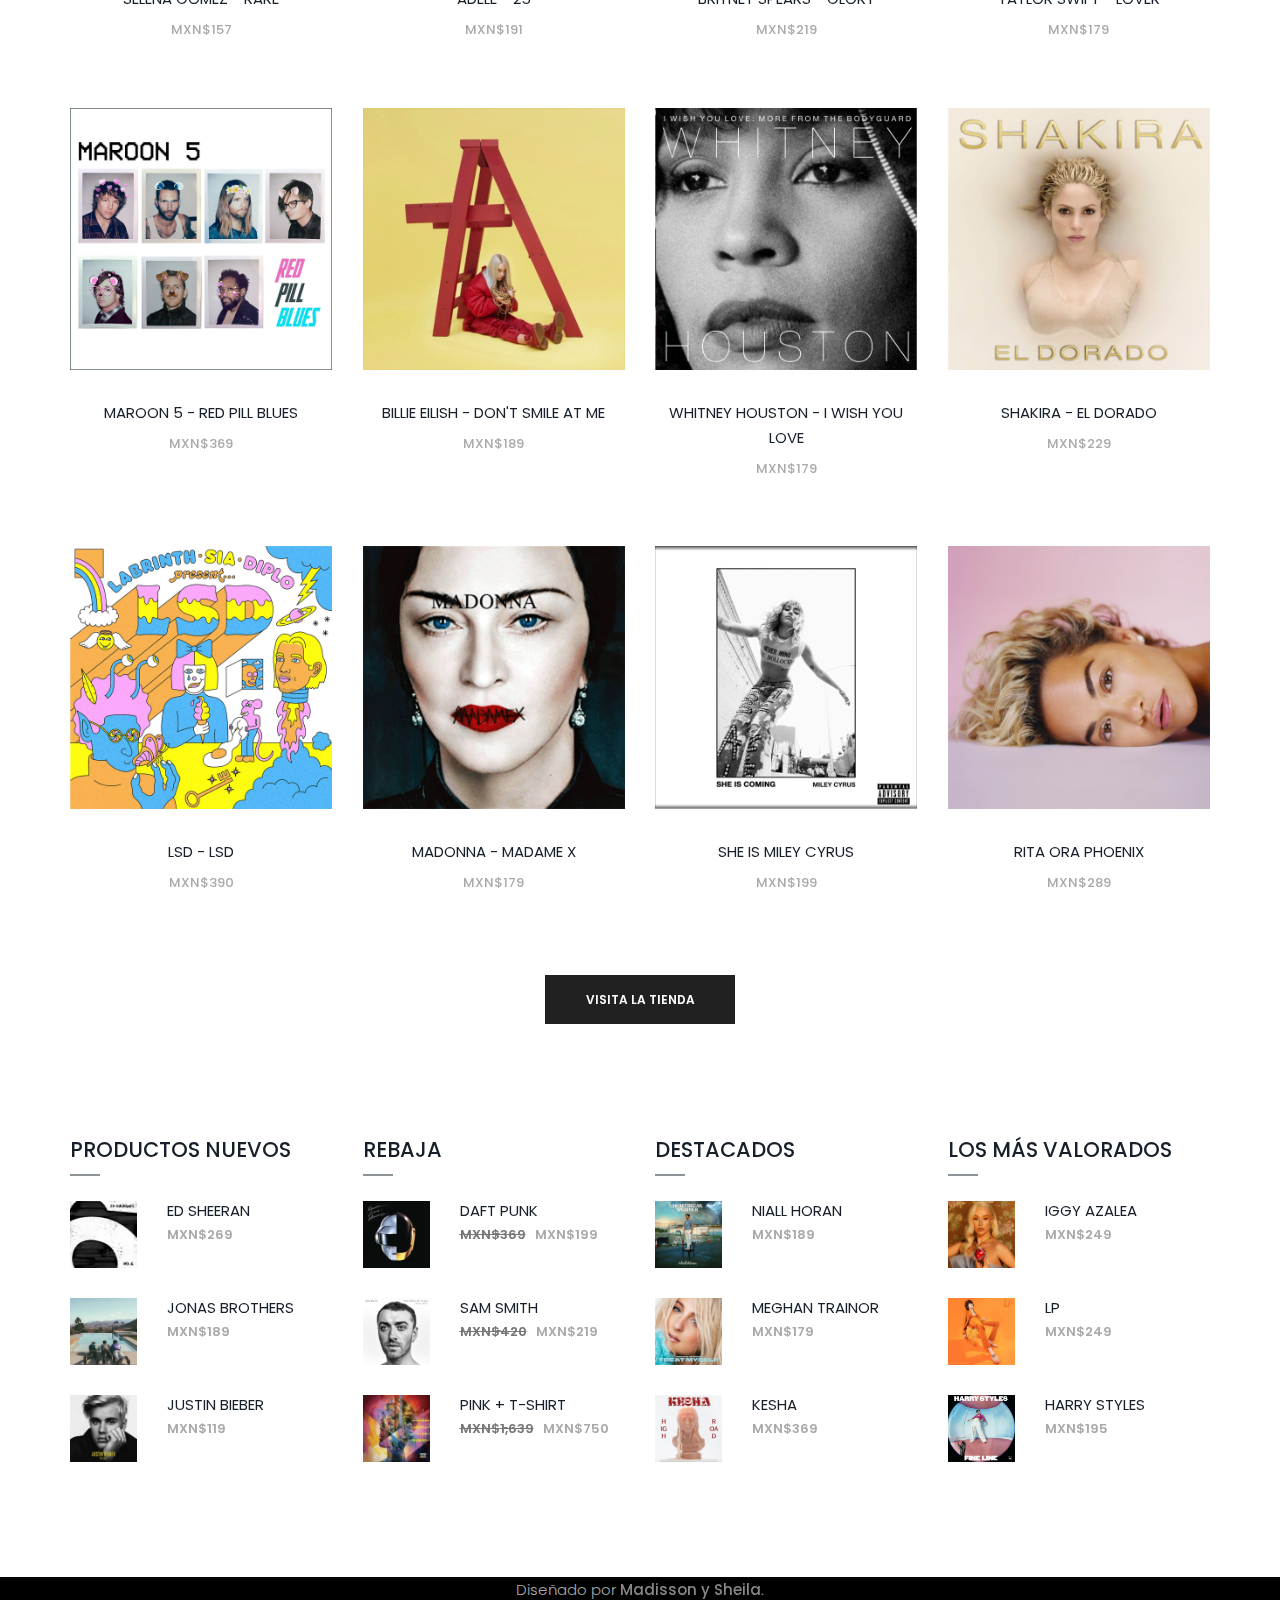
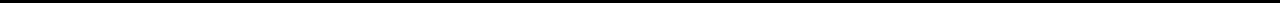
==== commit 9dea89a7: "Agregar url faltantes" ====
--- a/index.html
+++ b/index.html
@@ -193,7 +193,7 @@
                                             <span>MXN$</span>236</span>
                                     </span>
                                 </a>
-                                <a href="descripcion.html" class="button">Carrito +</a>
+                                <a href="carrito.html" class="button">Carrito +</a>
                             </li>
                             <li class="product">
                                 <a href="descripcion.html" class="woocommerce-LoopProduct-link">
@@ -205,7 +205,7 @@
                                             <span>MXN$</span>186</span>
                                     </span>
                                 </a>
-                                <a href="descripcion.html" class="button">Carrito +</a>
+                                <a href="carrito.html" class="button">Carrito +</a>
                             </li>
                             <li class="product">
                                 <a href="descripcion.html" class="woocommerce-LoopProduct-link">
@@ -217,7 +217,7 @@
                                             <span>MXN$</span>249</span>
                                     </span>
                                 </a>
-                                <a href="descripcion.html" class="button">Carrito +</a>
+                                <a href="carrito.html" class="button">Carrito +</a>
                             </li>
                             <li class="product">
                                 <a href="descripcion.html" class="woocommerce-LoopProduct-link">
@@ -229,7 +229,7 @@
                                             <span>MXN$</span>289</span>
                                     </span>
                                 </a>
-                                <a href="descripcion.html" class="button">Carrito +</a>
+                                <a href="carrito.html" class="button">Carrito +</a>
                             </li>
                             <li class="product">
                                 <a href="descripcion.html" class="woocommerce-LoopProduct-link">
@@ -241,7 +241,7 @@
                                             <span>MXN$</span>157</span>
                                     </span>
                                 </a>
-                                <a href="descripcion.html" class="button">Carrito +</a>
+                                <a href="carrito.html" class="button">Carrito +</a>
                             </li>
                             <li class="product">
                                 <a href="descripcion.html" class="woocommerce-LoopProduct-link">
@@ -253,7 +253,7 @@
                                             <span>MXN$</span>191</span>
                                     </span>
                                 </a>
-                                <a href="descripcion.html" class="button">Carrito +</a>
+                                <a href="carrito.html" class="button">Carrito +</a>
                             </li>
                             <li class="product">
                                 <a href="descripcion.html" class="woocommerce-LoopProduct-link">
@@ -265,7 +265,7 @@
                                             <span>MXN$</span>219</span>
                                     </span>
                                 </a>
-                                <a href="descripcion.html" class="button">Carrito +</a>
+                                <a href="carrito.html" class="button">Carrito +</a>
                             </li>
                             <li class="product">
                                 <a href="descripcion.html" class="woocommerce-LoopProduct-link">
@@ -292,7 +292,7 @@
                                 <a href="descripcion.html" class="button">Carrito +</a>
                             </li>
                             <li class="product">
-                                <a href="descripcion.html" class="woocommerce-LoopProduct-link">
+                                <a href="carrito.html" class="woocommerce-LoopProduct-link">
                                     <img src="imagenes/05%20-%20Billie%20Eilish%20-%20%20Don't%20Smile%20at%20Me%20-%202017.jpg" alt="Placeholder" height="300">
                                     <h3>Billie Eilish - Don't Smile at Me</h3>
 
@@ -301,7 +301,7 @@
                                             <span>MXN$</span>189</span>
                                     </span>
                                 </a>
-                                <a href="descripcion.html" class="button">Carrito +</a>
+                                <a href="carrito.html" class="button">Carrito +</a>
                             </li>
                             <li class="product">
                                 <a href="descripcion.html" class="woocommerce-LoopProduct-link">
@@ -313,7 +313,7 @@
                                             <span>MXN$</span>179</span>
                                     </span>
                                 </a>
-                                <a href="descripcion.html" class="button">Carrito +</a>
+                                <a href="carrito.html" class="button">Carrito +</a>
                             </li>
                             <li class="product">
                                 <a href="descripcion.html" class="woocommerce-LoopProduct-link">
@@ -325,7 +325,7 @@
                                             <span>MXN$</span>229</span>
                                     </span>
                                 </a>
-                                <a href="descripcion.html" class="button">Carrito +</a>
+                                <a href="carrito.html" class="button">Carrito +</a>
                             </li>
                             <li class="product">
                                 <a href="descripcion.html" class="woocommerce-LoopProduct-link">
@@ -337,7 +337,7 @@
                                             <span>MXN$</span>390</span>
                                     </span>
                                 </a>
-                                <a href="descripcion.html" class="button">Carrito +</a>
+                                <a href="carrito.html" class="button">Carrito +</a>
                             </li>
                             <li class="product">
                                 <a href="descripcion.html" class="woocommerce-LoopProduct-link">
@@ -349,7 +349,7 @@
                                             <span>MXN$</span>179</span>
                                     </span>
                                 </a>
-                                <a href="descripcion.html" class="button">Carrito +</a>
+                                <a href="carrito.html" class="button">Carrito +</a>
                             </li>
                             <li class="product">
                                 <a href="descripcion.html" class="woocommerce-LoopProduct-link">
@@ -361,7 +361,7 @@
                                             <span>MXN$</span>199</span>
                                     </span>
                                 </a>
-                                <a href="descripcion.html" class="button">Carrito +</a>
+                                <a href="carrito.html" class="button">Carrito +</a>
                             </li>
                             <li class="product">
                                 <a href="descripcion.html" class="woocommerce-LoopProduct-link">
@@ -373,7 +373,7 @@
                                             <span>MXN$</span>289</span>
                                     </span>
                                 </a>
-                                <a href="descripcion.html" class="button">Carrito +</a>
+                                <a href="carrito.html" class="button">Carrito +</a>
                             </li>
                         </ul>
                     </div>
@@ -566,9 +566,9 @@
             </div><!-- .row end -->
         </div><!-- .container end -->
     </div><!-- .page-content end -->
-    <div id="footer-wrapper">
+    
         <!-- #copyright-container start -->
-        <div id="copyright-container" class="copyright-container">
+        <div id="copyright-container" class="copyright-container" style="background-color: black">
             <!-- .container start -->
             <div class="container">
                 <!-- .row start -->
@@ -582,7 +582,7 @@
             <img src="imagenes/iconos/cheuron%20(1).png">
             <i class="fa fa-chevron-up"></i>
         </a>
-    </div>
+  
 
 
     <!-- Required js scripts -->
